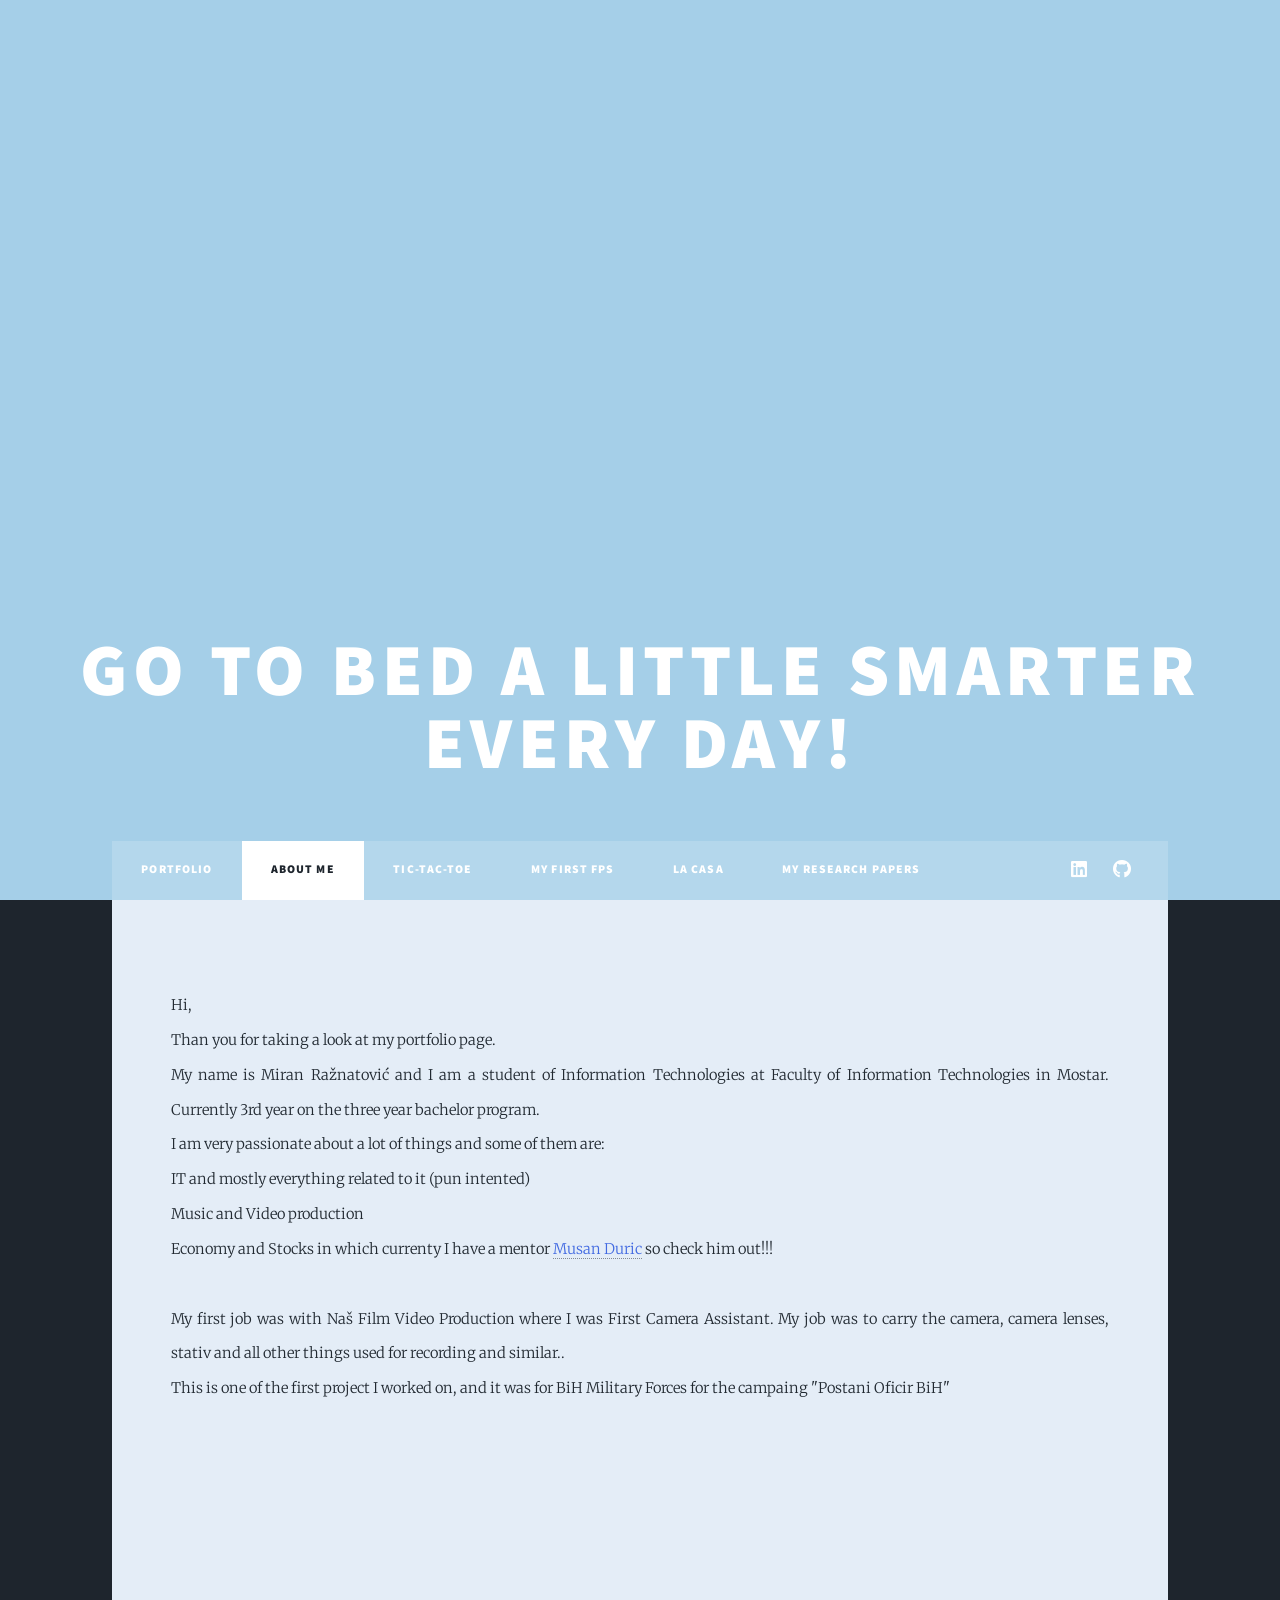
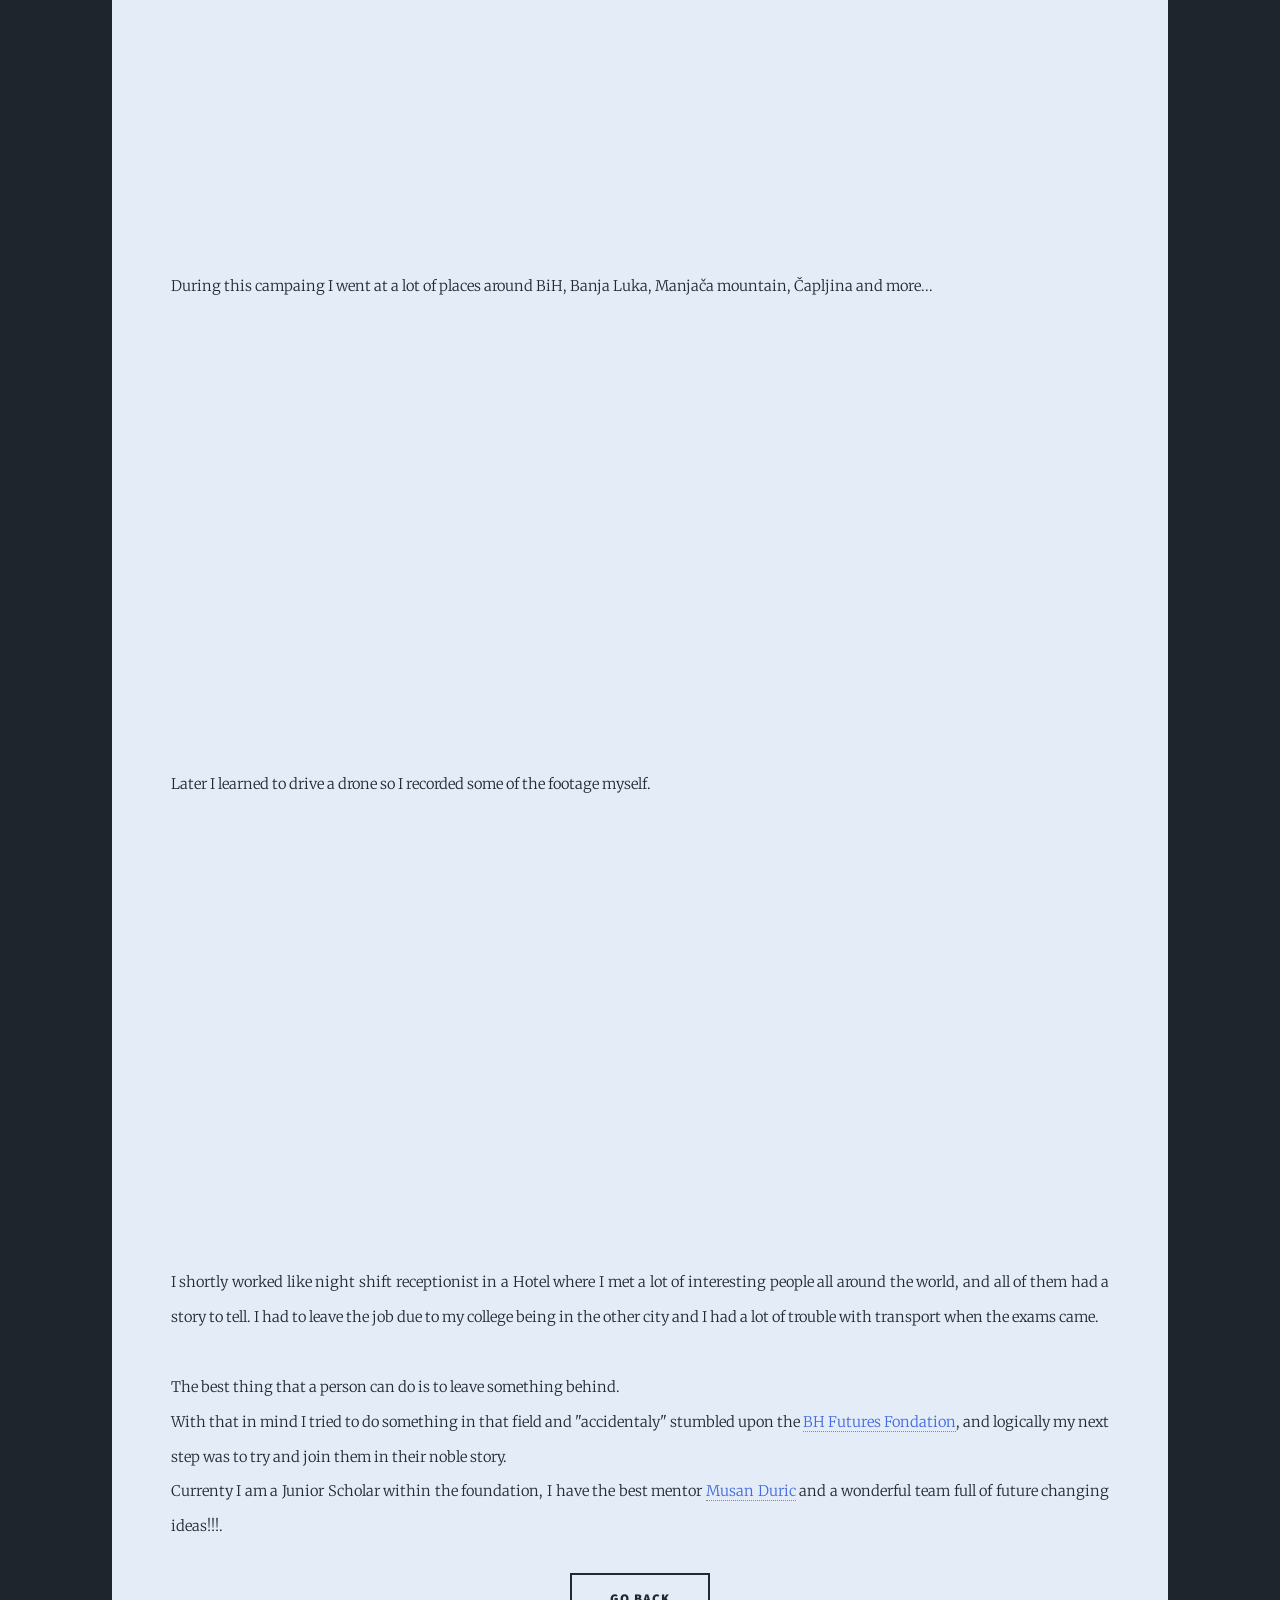
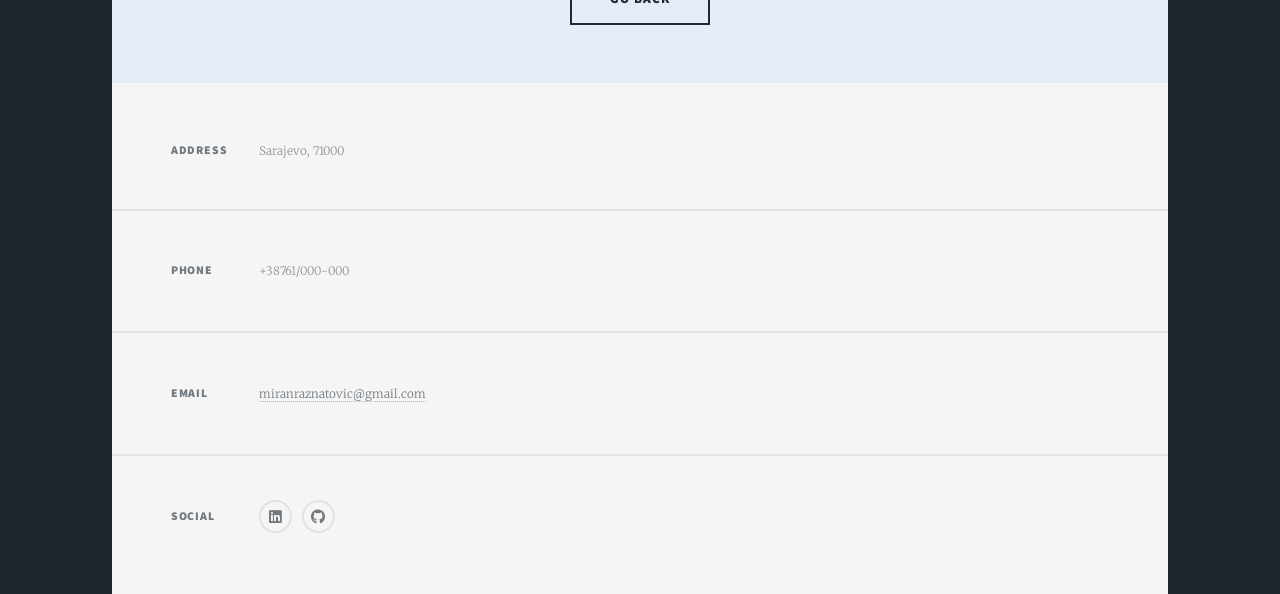
==== aboutme.html @ 17e89423 "commit new changes" ====
<!DOCTYPE HTML>
<!--
	MIRAN RAŽNATOVIĆ PORTFOLIO - CURRENT VERSION v1. MADE ON 26.12.2020
	This is an about me page
-->
<html>
	<head>
		<title>M.R.</title>
		<meta charset="utf-8" />
		<meta name="viewport" content="width=device-width, initial-scale=1, user-scalable=no" />
		<link rel="stylesheet" href="assets/css/main.css" />
		<noscript><link rel="stylesheet" href="assets/css/noscript.css" /></noscript>
	</head>

	<div id="load_screen">
		<div id="loading"> 
			<h2 id="header">Work hard at work worth doing</h2>
			<a class="image fit" ><img src="images/gif02.gif" alt="Loading" /></a>
		</div>
		</div>

	<body class="is-preload">


		<!-- Wrapper -->
			<div id="wrapper" class="fade-in">

				<!-- Intro -->
					<div id="intro">
						<h1>Go to bed a little smarter every day! </h1>
					</div>

				<!-- Header -->
					<header id="header">
						<a class="logo">Get to know me</a>
					</header>

				<!--Nav-->
					<nav id="nav">
						<ul class="links">
							<li><a href="index.html">Portfolio</a></li>
							<li class="active"><a href="aboutme.html">About me</a></li>
							<li><a href="tictactoe.html">Tic-Tac-Toe</a></li>
							<li><a href="firstfps.html">My First FPS</a></li>
							<li><a href="lacasa.html">La Casa</a></li>
							<li><a href="researchpapers.html">My Research Papers</a></li>
						</ul>
						<ul class="icons">
							<li><a href="https://www.linkedin.com/in/miran-raznatovic/" class="icon brands fa-linkedin"><span class="label">linkedin</span></a></li>
							<li><a href="https://github.com/MiranRaz" class="icon brands fa-github"><span class="label">GitHub</span></a></li>
						</ul>
					</nav>
				
				<!-- Main -->
					<div id="main">

						<!-- Featured Post -->
							<article class="post featured">
							
								<!--CV-->
							<div>
								<p>
									Hi,<br>
									Than you for taking a look at my portfolio page.<br>
									My name is Miran Ražnatović and I am a student of Information Technologies at Faculty of Information Technologies in Mostar.
									Currently 3rd year on the three year bachelor program.<br>
									I am very passionate about a lot of things and some of them are:<br>
									IT and mostly everything related to it (pun intented)<br>
									Music and Video production<br>
									Economy and Stocks in which currenty I have a mentor <a href="https://www.linkedin.com/public-profile/in/musanduric?challengeId=AQE7RiVknHA3NAAAAXamY0dpR1Ju7cZUU99dIyhDlnUJf93AJaEEFXFT80KoyzmRS-UrHoT8SqjVq-t0luQV3WDlSAn0x99r3A&submissionId=8e7f874b-60b4-5416-d92c-abfec51f7311" style="color:royalblue;">Musan Duric</a> so check him out!!!<br>
									<br>
									My first job was with Naš Film Video Production where I was First Camera Assistant. My job was to carry the camera, camera lenses, stativ and all other things used for
									recording and similar..<br>
									This is one of the first project I worked on, and it was for BiH Military Forces for the campaing "Postani Oficir BiH"<br>
									<iframe class="image fit" width="760" height="355" src="https://www.youtube.com/embed/lI7t6FHu7X8" frameborder="0" allow="accelerometer; autoplay; clipboard-write; encrypted-media; gyroscope; picture-in-picture" allowfullscreen></iframe>
									
									<br>
									During this campaing I went at a lot of places around BiH, Banja Luka, Manjača mountain, Čapljina and more...
									<iframe class="image fit" width="760" height="355" src="https://www.youtube.com/embed/GyvlZujVgVs" frameborder="0" allow="accelerometer; autoplay; clipboard-write; encrypted-media; gyroscope; picture-in-picture" allowfullscreen></iframe>
									
									<br>

									Later I learned to drive a drone so I recorded some of the footage myself.<br> 
									<iframe class="image fit" width="760" height="355" src="https://www.youtube.com/embed/SNjxLeEoCIY" frameborder="0" allow="accelerometer; autoplay; clipboard-write; encrypted-media; gyroscope; picture-in-picture" allowfullscreen>
									</iframe>
									<br>
									I shortly worked like night shift receptionist in a Hotel where I met a lot of interesting people all around the world, and all of them had a story to tell. I had to leave the job due to my college being in the other city and I had a lot of trouble with transport when the exams came.<br> 
									<br>
									The best thing that a person can do is to leave something behind.<br>
									With that in mind I tried to do something in that field and "accidentaly" stumbled upon the <a href="https://www.bhfuturesfoundation.org/" style="color:royalblue;">BH Futures Fondation</a>, and logically my next step was to try and join them in their noble story.<br>
									Currenty I am a Junior Scholar within the foundation, I have the best mentor <a href="https://www.linkedin.com/public-profile/in/musanduric?challengeId=AQE7RiVknHA3NAAAAXamY0dpR1Ju7cZUU99dIyhDlnUJf93AJaEEFXFT80KoyzmRS-UrHoT8SqjVq-t0luQV3WDlSAn0x99r3A&submissionId=8e7f874b-60b4-5416-d92c-abfec51f7311" style="color:royalblue;">Musan Duric</a>
									and a wonderful team full of future changing ideas!!!.


								</p>
							</div>

							<a href="index.html" class="button large" >Go back</a>
							</article> 
					</div>

				<!-- Footer -->
					<footer id="footer">
						<section class="split contact">
							<section class="alt">
								<h3>Address</h3>
								<p>Sarajevo, 71000</p>
							</section>
							<section>
								<h3>Phone</h3>
								<p>+38761/000-000</p>
							</section>
							<section>
								<h3>Email</h3>
								<p><a href="mailto:miranraznatovic@gmail.com">miranraznatovic@gmail.com</a></p>
							</section>
							<section>
								<h3>Social</h3>
								<ul class="icons alt">
									<li><a href="https://www.linkedin.com/in/miran-raznatovic/" class="icon brands fa-linkedin"><span class="label">linkedin</span></a></li>
							<li><a href="https://github.com/MiranRaz" class="icon brands fa-github"><span class="label">GitHub</span></a></li>
								</ul>
							</section>
						</section>
					</footer>
			</div>

		<!-- Scripts -->
			<script src="assets/js/jquery.min.js"></script>
			<script src="assets/js/jquery.scrollex.min.js"></script>
			<script src="assets/js/jquery.scrolly.min.js"></script>
			<script src="assets/js/browser.min.js"></script>
			<script src="assets/js/breakpoints.min.js"></script>
			<script src="assets/js/util.js"></script>
			<script src="assets/js/main.js"></script>
			<script src="assets/js/loader.js"></script>

	</body>
</html>
---- assets/css/main.css ----
@import url(fontawesome-all.min.css);
@import url("https://fonts.googleapis.com/css?family=Merriweather:300,700,300italic,700italic|Source+Sans+Pro:900");




html, body, div, span, applet, object,
iframe, h1, h2, h3, h4, h5, h6, p, blockquote,
pre, a, abbr, acronym, address, big, cite,
code, del, dfn, em, img, ins, kbd, q, s, samp,
small, strike, strong, sub, sup, tt, var, b,
u, i, center, dl, dt, dd, ol, ul, li, fieldset,
form, label, legend, table, caption, tbody,
tfoot, thead, tr, th, td, article, aside,
canvas, details, embed, figure, figcaption,
footer, header, hgroup, menu, nav, output, ruby,
section, summary, time, mark, audio, video {
	margin: 0;
	padding: 0;
	border: 0;
	font-size: 100%;
	font: inherit;
	vertical-align: baseline;}

article, aside, details, figcaption, figure,
footer, header, hgroup, menu, nav, section {
	display: block;}

body {
	line-height: 1;
}

ol, ul {
	list-style: none;
}

blockquote, q {
	quotes: none;
}

	blockquote:before, blockquote:after, q:before, q:after {
		content: '';
		content: none;
	}

table {
	border-collapse: collapse;
	border-spacing: 0;
}

body {
	-webkit-text-size-adjust: none;
}

mark {
	background-color: transparent;
	color: inherit;
}

input::-moz-focus-inner {
	border: 0;
	padding: 0;
}

input, select, textarea {
	-moz-appearance: none;
	-webkit-appearance: none;
	-ms-appearance: none;
	appearance: none;
}

/* Basic */

	@-ms-viewport {
		width: device-width;
	}

	body {
		-ms-overflow-style: scrollbar;
	}

	@media screen and (max-width: 480px) {

		html, body {
			min-width: 320px;
		}

	}

	html {
		box-sizing: border-box;
	}

	*, *:before, *:after {
		box-sizing: inherit;
	}

	body {
		background-color: #1e252d;
	}

		body.is-preload *, body.is-preload *:before, body.is-preload *:after {
			-moz-animation: none !important;
			-webkit-animation: none !important;
			-ms-animation: none !important;
			animation: none !important;
			-moz-transition: none !important;
			-webkit-transition: none !important;
			-ms-transition: none !important;
			transition: none !important;
		}


/* Type */

	html {
		font-size: 16pt;
	}

		@media screen and (max-width: 1680px) {

			html {
				font-size: 12pt;
			}

		}

		@media screen and (max-width: 1280px) {

			html {
				font-size: 11pt;
			}

		}

		@media screen and (max-width: 360px) {

			html {
				font-size: 10pt;
			}

		}

	body {
		color: #212931;
	}

	body, input, select, textarea {
		font-family: "Merriweather", Georgia, serif;
		font-weight: 300;
		font-size: 1rem;
		line-height: 2.375;
	}

	a {
		-moz-transition: color 0.2s ease-in-out, background-color 0.2s ease-in-out, border-color 0.2s ease-in-out, box-shadow 0.2s ease-in-out;
		-webkit-transition: color 0.2s ease-in-out, background-color 0.2s ease-in-out, border-color 0.2s ease-in-out, box-shadow 0.2s ease-in-out;
		-ms-transition: color 0.2s ease-in-out, background-color 0.2s ease-in-out, border-color 0.2s ease-in-out, box-shadow 0.2s ease-in-out;
		transition: color 0.2s ease-in-out, background-color 0.2s ease-in-out, border-color 0.2s ease-in-out, box-shadow 0.2s ease-in-out;
		border-bottom: dotted 1px;
		text-decoration: none;
	}

		a:hover {
			border-bottom-color: transparent;
		}

	strong, b {
		font-weight: 600;
	}

	em, i {
		font-style: italic;
	}

	p {
		text-align: justify;
		margin: 0 0 2rem 0;
	}

	h1, h2, h3, h4, h5, h6 {
		font-family: "Source Sans Pro", Helvetica, sans-serif;
		font-weight: 900;
		line-height: 1.5;
		letter-spacing: 0.075em;
		text-transform: uppercase;
		margin: 0 0 1rem 0;
	}

		h1 a, h2 a, h3 a, h4 a, h5 a, h6 a {
			border-bottom: 0;
			color: inherit;
			text-decoration: none;
		}

	h1 {
		font-size: 4rem;
		line-height: 1.1;
		margin: 0 0 2rem 0;
	}

	h2 {
		font-size: 1.75rem;
		line-height: 1.3;
		margin: 0 0 1.5rem 0;
	}

	h3 {
		font-size: 1.25rem;
		margin: 0 0 1.5rem 0;
	}

	h4 {
		font-size: 1rem;
	}

	h5 {
		font-size: 0.9rem;
	}

	h6 {
		font-size: 0.8rem;
	}

	sub {
		font-size: 0.8rem;
		position: relative;
		top: 0.5rem;
	}

	sup {
		font-size: 0.8rem;
		position: relative;
		top: -0.5rem;
	}

	blockquote {
		border-left: solid 4px;
		font-style: italic;
		margin: 0 0 2rem 0;
		padding: 0.5rem 0 0.5rem 2rem;
	}

	code {
		border: solid 2px;
		font-family: "Courier New", monospace;
		font-size: 0.9rem;
		margin: 0 0.25rem;
		padding: 0.25rem 0.65rem;
	}

	pre {
		-webkit-overflow-scrolling: touch;
		font-family: "Courier New", monospace;
		font-size: 0.9rem;
		margin: 0 0 2rem 0;
	}

		pre code {
			display: block;
			line-height: 1.75;
			padding: 1rem 1.5rem;
			overflow-x: auto;
		}

	hr {
		border: 0;
		border-bottom: solid 2px;
		margin: 3rem 0;
	}

		hr.major {
			margin: 5rem 0;
		}

	.align-left {
		text-align: left;
	}

	.align-center {
		text-align: center;
	}

	.align-right {
		text-align: right;
	}

	input, select, textarea {
		color: #212931;
	}

	a {
		color: #212931;
		border-bottom-color: rgba(33, 41, 49, 0.5);
	}

		a:hover {
			border-bottom-color: transparent;
			color: #f0b17d !important;
		}

	strong, b {
		color: #212931;
	}

	h1, h2, h3, h4, h5, h6 {
		color: #212931;
	}

	blockquote {
		border-left-color: #eeeeee;
	}

	code {
		background: rgba(220, 220, 220, 0.25);
		border-color: #eeeeee;
	}

	hr {
		border-bottom-color: #eeeeee;
	}

/* Row */

	.row {
		display: flex;
		flex-wrap: wrap;
		box-sizing: border-box;
		align-items: stretch;
	}

		.row > * {
			box-sizing: border-box;
		}

		.row.gtr-uniform > * > :last-child {
			margin-bottom: 0;
		}

		.row.aln-left {
			justify-content: flex-start;
		}

		.row.aln-center {
			justify-content: center;
		}

		.row.aln-right {
			justify-content: flex-end;
		}

		.row.aln-top {
			align-items: flex-start;
		}

		.row.aln-middle {
			align-items: center;
		}

		.row.aln-bottom {
			align-items: flex-end;
		}

		.row > .imp {
			order: -1;
		}

		.row > .col-1 {
			width: 8.33333%;
		}

		.row > .off-1 {
			margin-left: 8.33333%;
		}

		.row > .col-2 {
			width: 16.66667%;
		}

		.row > .off-2 {
			margin-left: 16.66667%;
		}

		.row > .col-3 {
			width: 25%;
		}

		.row > .off-3 {
			margin-left: 25%;
		}

		.row > .col-4 {
			width: 33.33333%;
		}

		.row > .off-4 {
			margin-left: 33.33333%;
		}

		.row > .col-5 {
			width: 41.66667%;
		}

		.row > .off-5 {
			margin-left: 41.66667%;
		}

		.row > .col-6 {
			width: 50%;
		}

		.row > .off-6 {
			margin-left: 50%;
		}

		.row > .col-7 {
			width: 58.33333%;
		}

		.row > .off-7 {
			margin-left: 58.33333%;
		}

		.row > .col-8 {
			width: 66.66667%;
		}

		.row > .off-8 {
			margin-left: 66.66667%;
		}

		.row > .col-9 {
			width: 75%;
		}

		.row > .off-9 {
			margin-left: 75%;
		}

		.row > .col-10 {
			width: 83.33333%;
		}

		.row > .off-10 {
			margin-left: 83.33333%;
		}

		.row > .col-11 {
			width: 91.66667%;
		}

		.row > .off-11 {
			margin-left: 91.66667%;
		}

		.row > .col-12 {
			width: 100%;
		}

		.row > .off-12 {
			margin-left: 100%;
		}

		.row.gtr-0 {
			margin-top: 0;
			margin-left: 0rem;
		}

			.row.gtr-0 > * {
				padding: 0 0 0 0rem;
			}

			.row.gtr-0.gtr-uniform {
				margin-top: 0rem;
			}

				.row.gtr-0.gtr-uniform > * {
					padding-top: 0rem;
				}

		.row.gtr-25 {
			margin-top: 0;
			margin-left: -0.375rem;
		}

			.row.gtr-25 > * {
				padding: 0 0 0 0.375rem;
			}

			.row.gtr-25.gtr-uniform {
				margin-top: -0.375rem;
			}

				.row.gtr-25.gtr-uniform > * {
					padding-top: 0.375rem;
				}

		.row.gtr-50 {
			margin-top: 0;
			margin-left: -0.75rem;
		}

			.row.gtr-50 > * {
				padding: 0 0 0 0.75rem;
			}

			.row.gtr-50.gtr-uniform {
				margin-top: -0.75rem;
			}

				.row.gtr-50.gtr-uniform > * {
					padding-top: 0.75rem;
				}

		.row {
			margin-top: 0;
			margin-left: -1.5rem;
		}

			.row > * {
				padding: 0 0 0 1.5rem;
			}

			.row.gtr-uniform {
				margin-top: -1.5rem;
			}

				.row.gtr-uniform > * {
					padding-top: 1.5rem;
				}

		.row.gtr-150 {
			margin-top: 0;
			margin-left: -2.25rem;
		}

			.row.gtr-150 > * {
				padding: 0 0 0 2.25rem;
			}

			.row.gtr-150.gtr-uniform {
				margin-top: -2.25rem;
			}

				.row.gtr-150.gtr-uniform > * {
					padding-top: 2.25rem;
				}

		.row.gtr-200 {
			margin-top: 0;
			margin-left: -3rem;
		}

			.row.gtr-200 > * {
				padding: 0 0 0 3rem;
			}

			.row.gtr-200.gtr-uniform {
				margin-top: -3rem;
			}

				.row.gtr-200.gtr-uniform > * {
					padding-top: 3rem;
				}

		@media screen and (max-width: 1680px) {

			.row {
				display: flex;
				flex-wrap: wrap;
				box-sizing: border-box;
				align-items: stretch;
			}

				.row > * {
					box-sizing: border-box;
				}

				.row.gtr-uniform > * > :last-child {
					margin-bottom: 0;
				}

				.row.aln-left {
					justify-content: flex-start;
				}

				.row.aln-center {
					justify-content: center;
				}

				.row.aln-right {
					justify-content: flex-end;
				}

				.row.aln-top {
					align-items: flex-start;
				}

				.row.aln-middle {
					align-items: center;
				}

				.row.aln-bottom {
					align-items: flex-end;
				}

				.row > .imp-xlarge {
					order: -1;
				}

				.row > .col-1-xlarge {
					width: 8.33333%;
				}

				.row > .off-1-xlarge {
					margin-left: 8.33333%;
				}

				.row > .col-2-xlarge {
					width: 16.66667%;
				}

				.row > .off-2-xlarge {
					margin-left: 16.66667%;
				}

				.row > .col-3-xlarge {
					width: 25%;
				}

				.row > .off-3-xlarge {
					margin-left: 25%;
				}

				.row > .col-4-xlarge {
					width: 33.33333%;
				}

				.row > .off-4-xlarge {
					margin-left: 33.33333%;
				}

				.row > .col-5-xlarge {
					width: 41.66667%;
				}

				.row > .off-5-xlarge {
					margin-left: 41.66667%;
				}

				.row > .col-6-xlarge {
					width: 50%;
				}

				.row > .off-6-xlarge {
					margin-left: 50%;
				}

				.row > .col-7-xlarge {
					width: 58.33333%;
				}

				.row > .off-7-xlarge {
					margin-left: 58.33333%;
				}

				.row > .col-8-xlarge {
					width: 66.66667%;
				}

				.row > .off-8-xlarge {
					margin-left: 66.66667%;
				}

				.row > .col-9-xlarge {
					width: 75%;
				}

				.row > .off-9-xlarge {
					margin-left: 75%;
				}

				.row > .col-10-xlarge {
					width: 83.33333%;
				}

				.row > .off-10-xlarge {
					margin-left: 83.33333%;
				}

				.row > .col-11-xlarge {
					width: 91.66667%;
				}

				.row > .off-11-xlarge {
					margin-left: 91.66667%;
				}

				.row > .col-12-xlarge {
					width: 100%;
				}

				.row > .off-12-xlarge {
					margin-left: 100%;
				}

				.row.gtr-0 {
					margin-top: 0;
					margin-left: 0rem;
				}

					.row.gtr-0 > * {
						padding: 0 0 0 0rem;
					}

					.row.gtr-0.gtr-uniform {
						margin-top: 0rem;
					}

						.row.gtr-0.gtr-uniform > * {
							padding-top: 0rem;
						}

				.row.gtr-25 {
					margin-top: 0;
					margin-left: -0.375rem;
				}

					.row.gtr-25 > * {
						padding: 0 0 0 0.375rem;
					}

					.row.gtr-25.gtr-uniform {
						margin-top: -0.375rem;
					}

						.row.gtr-25.gtr-uniform > * {
							padding-top: 0.375rem;
						}

				.row.gtr-50 {
					margin-top: 0;
					margin-left: -0.75rem;
				}

					.row.gtr-50 > * {
						padding: 0 0 0 0.75rem;
					}

					.row.gtr-50.gtr-uniform {
						margin-top: -0.75rem;
					}

						.row.gtr-50.gtr-uniform > * {
							padding-top: 0.75rem;
						}

				.row {
					margin-top: 0;
					margin-left: -1.5rem;
				}

					.row > * {
						padding: 0 0 0 1.5rem;
					}

					.row.gtr-uniform {
						margin-top: -1.5rem;
					}

						.row.gtr-uniform > * {
							padding-top: 1.5rem;
						}

				.row.gtr-150 {
					margin-top: 0;
					margin-left: -2.25rem;
				}

					.row.gtr-150 > * {
						padding: 0 0 0 2.25rem;
					}

					.row.gtr-150.gtr-uniform {
						margin-top: -2.25rem;
					}

						.row.gtr-150.gtr-uniform > * {
							padding-top: 2.25rem;
						}

				.row.gtr-200 {
					margin-top: 0;
					margin-left: -3rem;
				}

					.row.gtr-200 > * {
						padding: 0 0 0 3rem;
					}

					.row.gtr-200.gtr-uniform {
						margin-top: -3rem;
					}

						.row.gtr-200.gtr-uniform > * {
							padding-top: 3rem;
						}

		}

		@media screen and (max-width: 1280px) {

			.row {
				display: flex;
				flex-wrap: wrap;
				box-sizing: border-box;
				align-items: stretch;
			}

				.row > * {
					box-sizing: border-box;
				}

				.row.gtr-uniform > * > :last-child {
					margin-bottom: 0;
				}

				.row.aln-left {
					justify-content: flex-start;
				}

				.row.aln-center {
					justify-content: center;
				}

				.row.aln-right {
					justify-content: flex-end;
				}

				.row.aln-top {
					align-items: flex-start;
				}

				.row.aln-middle {
					align-items: center;
				}

				.row.aln-bottom {
					align-items: flex-end;
				}

				.row > .imp-large {
					order: -1;
				}

				.row > .col-1-large {
					width: 8.33333%;
				}

				.row > .off-1-large {
					margin-left: 8.33333%;
				}

				.row > .col-2-large {
					width: 16.66667%;
				}

				.row > .off-2-large {
					margin-left: 16.66667%;
				}

				.row > .col-3-large {
					width: 25%;
				}

				.row > .off-3-large {
					margin-left: 25%;
				}

				.row > .col-4-large {
					width: 33.33333%;
				}

				.row > .off-4-large {
					margin-left: 33.33333%;
				}

				.row > .col-5-large {
					width: 41.66667%;
				}

				.row > .off-5-large {
					margin-left: 41.66667%;
				}

				.row > .col-6-large {
					width: 50%;
				}

				.row > .off-6-large {
					margin-left: 50%;
				}

				.row > .col-7-large {
					width: 58.33333%;
				}

				.row > .off-7-large {
					margin-left: 58.33333%;
				}

				.row > .col-8-large {
					width: 66.66667%;
				}

				.row > .off-8-large {
					margin-left: 66.66667%;
				}

				.row > .col-9-large {
					width: 75%;
				}

				.row > .off-9-large {
					margin-left: 75%;
				}

				.row > .col-10-large {
					width: 83.33333%;
				}

				.row > .off-10-large {
					margin-left: 83.33333%;
				}

				.row > .col-11-large {
					width: 91.66667%;
				}

				.row > .off-11-large {
					margin-left: 91.66667%;
				}

				.row > .col-12-large {
					width: 100%;
				}

				.row > .off-12-large {
					margin-left: 100%;
				}

				.row.gtr-0 {
					margin-top: 0;
					margin-left: 0rem;
				}

					.row.gtr-0 > * {
						padding: 0 0 0 0rem;
					}

					.row.gtr-0.gtr-uniform {
						margin-top: 0rem;
					}

						.row.gtr-0.gtr-uniform > * {
							padding-top: 0rem;
						}

				.row.gtr-25 {
					margin-top: 0;
					margin-left: -0.375rem;
				}

					.row.gtr-25 > * {
						padding: 0 0 0 0.375rem;
					}

					.row.gtr-25.gtr-uniform {
						margin-top: -0.375rem;
					}

						.row.gtr-25.gtr-uniform > * {
							padding-top: 0.375rem;
						}

				.row.gtr-50 {
					margin-top: 0;
					margin-left: -0.75rem;
				}

					.row.gtr-50 > * {
						padding: 0 0 0 0.75rem;
					}

					.row.gtr-50.gtr-uniform {
						margin-top: -0.75rem;
					}

						.row.gtr-50.gtr-uniform > * {
							padding-top: 0.75rem;
						}

				.row {
					margin-top: 0;
					margin-left: -1.5rem;
				}

					.row > * {
						padding: 0 0 0 1.5rem;
					}

					.row.gtr-uniform {
						margin-top: -1.5rem;
					}

						.row.gtr-uniform > * {
							padding-top: 1.5rem;
						}

				.row.gtr-150 {
					margin-top: 0;
					margin-left: -2.25rem;
				}

					.row.gtr-150 > * {
						padding: 0 0 0 2.25rem;
					}

					.row.gtr-150.gtr-uniform {
						margin-top: -2.25rem;
					}

						.row.gtr-150.gtr-uniform > * {
							padding-top: 2.25rem;
						}

				.row.gtr-200 {
					margin-top: 0;
					margin-left: -3rem;
				}

					.row.gtr-200 > * {
						padding: 0 0 0 3rem;
					}

					.row.gtr-200.gtr-uniform {
						margin-top: -3rem;
					}

						.row.gtr-200.gtr-uniform > * {
							padding-top: 3rem;
						}

		}

		@media screen and (max-width: 980px) {

			.row {
				display: flex;
				flex-wrap: wrap;
				box-sizing: border-box;
				align-items: stretch;
			}

				.row > * {
					box-sizing: border-box;
				}

				.row.gtr-uniform > * > :last-child {
					margin-bottom: 0;
				}

				.row.aln-left {
					justify-content: flex-start;
				}

				.row.aln-center {
					justify-content: center;
				}

				.row.aln-right {
					justify-content: flex-end;
				}

				.row.aln-top {
					align-items: flex-start;
				}

				.row.aln-middle {
					align-items: center;
				}

				.row.aln-bottom {
					align-items: flex-end;
				}

				.row > .imp-medium {
					order: -1;
				}

				.row > .col-1-medium {
					width: 8.33333%;
				}

				.row > .off-1-medium {
					margin-left: 8.33333%;
				}

				.row > .col-2-medium {
					width: 16.66667%;
				}

				.row > .off-2-medium {
					margin-left: 16.66667%;
				}

				.row > .col-3-medium {
					width: 25%;
				}

				.row > .off-3-medium {
					margin-left: 25%;
				}

				.row > .col-4-medium {
					width: 33.33333%;
				}

				.row > .off-4-medium {
					margin-left: 33.33333%;
				}

				.row > .col-5-medium {
					width: 41.66667%;
				}

				.row > .off-5-medium {
					margin-left: 41.66667%;
				}

				.row > .col-6-medium {
					width: 50%;
				}

				.row > .off-6-medium {
					margin-left: 50%;
				}

				.row > .col-7-medium {
					width: 58.33333%;
				}

				.row > .off-7-medium {
					margin-left: 58.33333%;
				}

				.row > .col-8-medium {
					width: 66.66667%;
				}

				.row > .off-8-medium {
					margin-left: 66.66667%;
				}

				.row > .col-9-medium {
					width: 75%;
				}

				.row > .off-9-medium {
					margin-left: 75%;
				}

				.row > .col-10-medium {
					width: 83.33333%;
				}

				.row > .off-10-medium {
					margin-left: 83.33333%;
				}

				.row > .col-11-medium {
					width: 91.66667%;
				}

				.row > .off-11-medium {
					margin-left: 91.66667%;
				}

				.row > .col-12-medium {
					width: 100%;
				}

				.row > .off-12-medium {
					margin-left: 100%;
				}

				.row.gtr-0 {
					margin-top: 0;
					margin-left: 0rem;
				}

					.row.gtr-0 > * {
						padding: 0 0 0 0rem;
					}

					.row.gtr-0.gtr-uniform {
						margin-top: 0rem;
					}

						.row.gtr-0.gtr-uniform > * {
							padding-top: 0rem;
						}

				.row.gtr-25 {
					margin-top: 0;
					margin-left: -0.375rem;
				}

					.row.gtr-25 > * {
						padding: 0 0 0 0.375rem;
					}

					.row.gtr-25.gtr-uniform {
						margin-top: -0.375rem;
					}

						.row.gtr-25.gtr-uniform > * {
							padding-top: 0.375rem;
						}

				.row.gtr-50 {
					margin-top: 0;
					margin-left: -0.75rem;
				}

					.row.gtr-50 > * {
						padding: 0 0 0 0.75rem;
					}

					.row.gtr-50.gtr-uniform {
						margin-top: -0.75rem;
					}

						.row.gtr-50.gtr-uniform > * {
							padding-top: 0.75rem;
						}

				.row {
					margin-top: 0;
					margin-left: -1.5rem;
				}

					.row > * {
						padding: 0 0 0 1.5rem;
					}

					.row.gtr-uniform {
						margin-top: -1.5rem;
					}

						.row.gtr-uniform > * {
							padding-top: 1.5rem;
						}

				.row.gtr-150 {
					margin-top: 0;
					margin-left: -2.25rem;
				}

					.row.gtr-150 > * {
						padding: 0 0 0 2.25rem;
					}

					.row.gtr-150.gtr-uniform {
						margin-top: -2.25rem;
					}

						.row.gtr-150.gtr-uniform > * {
							padding-top: 2.25rem;
						}

				.row.gtr-200 {
					margin-top: 0;
					margin-left: -3rem;
				}

					.row.gtr-200 > * {
						padding: 0 0 0 3rem;
					}

					.row.gtr-200.gtr-uniform {
						margin-top: -3rem;
					}

						.row.gtr-200.gtr-uniform > * {
							padding-top: 3rem;
						}

		}

		@media screen and (max-width: 736px) {

			.row {
				display: flex;
				flex-wrap: wrap;
				box-sizing: border-box;
				align-items: stretch;
			}

				.row > * {
					box-sizing: border-box;
				}

				.row.gtr-uniform > * > :last-child {
					margin-bottom: 0;
				}

				.row.aln-left {
					justify-content: flex-start;
				}

				.row.aln-center {
					justify-content: center;
				}

				.row.aln-right {
					justify-content: flex-end;
				}

				.row.aln-top {
					align-items: flex-start;
				}

				.row.aln-middle {
					align-items: center;
				}

				.row.aln-bottom {
					align-items: flex-end;
				}

				.row > .imp-small {
					order: -1;
				}

				.row > .col-1-small {
					width: 8.33333%;
				}

				.row > .off-1-small {
					margin-left: 8.33333%;
				}

				.row > .col-2-small {
					width: 16.66667%;
				}

				.row > .off-2-small {
					margin-left: 16.66667%;
				}

				.row > .col-3-small {
					width: 25%;
				}

				.row > .off-3-small {
					margin-left: 25%;
				}

				.row > .col-4-small {
					width: 33.33333%;
				}

				.row > .off-4-small {
					margin-left: 33.33333%;
				}

				.row > .col-5-small {
					width: 41.66667%;
				}

				.row > .off-5-small {
					margin-left: 41.66667%;
				}

				.row > .col-6-small {
					width: 50%;
				}

				.row > .off-6-small {
					margin-left: 50%;
				}

				.row > .col-7-small {
					width: 58.33333%;
				}

				.row > .off-7-small {
					margin-left: 58.33333%;
				}

				.row > .col-8-small {
					width: 66.66667%;
				}

				.row > .off-8-small {
					margin-left: 66.66667%;
				}

				.row > .col-9-small {
					width: 75%;
				}

				.row > .off-9-small {
					margin-left: 75%;
				}

				.row > .col-10-small {
					width: 83.33333%;
				}

				.row > .off-10-small {
					margin-left: 83.33333%;
				}

				.row > .col-11-small {
					width: 91.66667%;
				}

				.row > .off-11-small {
					margin-left: 91.66667%;
				}

				.row > .col-12-small {
					width: 100%;
				}

				.row > .off-12-small {
					margin-left: 100%;
				}

				.row.gtr-0 {
					margin-top: 0;
					margin-left: 0rem;
				}

					.row.gtr-0 > * {
						padding: 0 0 0 0rem;
					}

					.row.gtr-0.gtr-uniform {
						margin-top: 0rem;
					}

						.row.gtr-0.gtr-uniform > * {
							padding-top: 0rem;
						}

				.row.gtr-25 {
					margin-top: 0;
					margin-left: -0.375rem;
				}

					.row.gtr-25 > * {
						padding: 0 0 0 0.375rem;
					}

					.row.gtr-25.gtr-uniform {
						margin-top: -0.375rem;
					}

						.row.gtr-25.gtr-uniform > * {
							padding-top: 0.375rem;
						}

				.row.gtr-50 {
					margin-top: 0;
					margin-left: -0.75rem;
				}

					.row.gtr-50 > * {
						padding: 0 0 0 0.75rem;
					}

					.row.gtr-50.gtr-uniform {
						margin-top: -0.75rem;
					}

						.row.gtr-50.gtr-uniform > * {
							padding-top: 0.75rem;
						}

				.row {
					margin-top: 0;
					margin-left: -1.5rem;
				}

					.row > * {
						padding: 0 0 0 1.5rem;
					}

					.row.gtr-uniform {
						margin-top: -1.5rem;
					}

						.row.gtr-uniform > * {
							padding-top: 1.5rem;
						}

				.row.gtr-150 {
					margin-top: 0;
					margin-left: -2.25rem;
				}

					.row.gtr-150 > * {
						padding: 0 0 0 2.25rem;
					}

					.row.gtr-150.gtr-uniform {
						margin-top: -2.25rem;
					}

						.row.gtr-150.gtr-uniform > * {
							padding-top: 2.25rem;
						}

				.row.gtr-200 {
					margin-top: 0;
					margin-left: -3rem;
				}

					.row.gtr-200 > * {
						padding: 0 0 0 3rem;
					}

					.row.gtr-200.gtr-uniform {
						margin-top: -3rem;
					}

						.row.gtr-200.gtr-uniform > * {
							padding-top: 3rem;
						}

		}

		@media screen and (max-width: 480px) {

			.row {
				display: flex;
				flex-wrap: wrap;
				box-sizing: border-box;
				align-items: stretch;
			}

				.row > * {
					box-sizing: border-box;
				}

				.row.gtr-uniform > * > :last-child {
					margin-bottom: 0;
				}

				.row.aln-left {
					justify-content: flex-start;
				}

				.row.aln-center {
					justify-content: center;
				}

				.row.aln-right {
					justify-content: flex-end;
				}

				.row.aln-top {
					align-items: flex-start;
				}

				.row.aln-middle {
					align-items: center;
				}

				.row.aln-bottom {
					align-items: flex-end;
				}

				.row > .imp-xsmall {
					order: -1;
				}

				.row > .col-1-xsmall {
					width: 8.33333%;
				}

				.row > .off-1-xsmall {
					margin-left: 8.33333%;
				}

				.row > .col-2-xsmall {
					width: 16.66667%;
				}

				.row > .off-2-xsmall {
					margin-left: 16.66667%;
				}

				.row > .col-3-xsmall {
					width: 25%;
				}

				.row > .off-3-xsmall {
					margin-left: 25%;
				}

				.row > .col-4-xsmall {
					width: 33.33333%;
				}

				.row > .off-4-xsmall {
					margin-left: 33.33333%;
				}

				.row > .col-5-xsmall {
					width: 41.66667%;
				}

				.row > .off-5-xsmall {
					margin-left: 41.66667%;
				}

				.row > .col-6-xsmall {
					width: 50%;
				}

				.row > .off-6-xsmall {
					margin-left: 50%;
				}

				.row > .col-7-xsmall {
					width: 58.33333%;
				}

				.row > .off-7-xsmall {
					margin-left: 58.33333%;
				}

				.row > .col-8-xsmall {
					width: 66.66667%;
				}

				.row > .off-8-xsmall {
					margin-left: 66.66667%;
				}

				.row > .col-9-xsmall {
					width: 75%;
				}

				.row > .off-9-xsmall {
					margin-left: 75%;
				}

				.row > .col-10-xsmall {
					width: 83.33333%;
				}

				.row > .off-10-xsmall {
					margin-left: 83.33333%;
				}

				.row > .col-11-xsmall {
					width: 91.66667%;
				}

				.row > .off-11-xsmall {
					margin-left: 91.66667%;
				}

				.row > .col-12-xsmall {
					width: 100%;
				}

				.row > .off-12-xsmall {
					margin-left: 100%;
				}

				.row.gtr-0 {
					margin-top: 0;
					margin-left: 0rem;
				}

					.row.gtr-0 > * {
						padding: 0 0 0 0rem;
					}

					.row.gtr-0.gtr-uniform {
						margin-top: 0rem;
					}

						.row.gtr-0.gtr-uniform > * {
							padding-top: 0rem;
						}

				.row.gtr-25 {
					margin-top: 0;
					margin-left: -0.375rem;
				}

					.row.gtr-25 > * {
						padding: 0 0 0 0.375rem;
					}

					.row.gtr-25.gtr-uniform {
						margin-top: -0.375rem;
					}

						.row.gtr-25.gtr-uniform > * {
							padding-top: 0.375rem;
						}

				.row.gtr-50 {
					margin-top: 0;
					margin-left: -0.75rem;
				}

					.row.gtr-50 > * {
						padding: 0 0 0 0.75rem;
					}

					.row.gtr-50.gtr-uniform {
						margin-top: -0.75rem;
					}

						.row.gtr-50.gtr-uniform > * {
							padding-top: 0.75rem;
						}

				.row {
					margin-top: 0;
					margin-left: -1.5rem;
				}

					.row > * {
						padding: 0 0 0 1.5rem;
					}

					.row.gtr-uniform {
						margin-top: -1.5rem;
					}

						.row.gtr-uniform > * {
							padding-top: 1.5rem;
						}

				.row.gtr-150 {
					margin-top: 0;
					margin-left: -2.25rem;
				}

					.row.gtr-150 > * {
						padding: 0 0 0 2.25rem;
					}

					.row.gtr-150.gtr-uniform {
						margin-top: -2.25rem;
					}

						.row.gtr-150.gtr-uniform > * {
							padding-top: 2.25rem;
						}

				.row.gtr-200 {
					margin-top: 0;
					margin-left: -3rem;
				}

					.row.gtr-200 > * {
						padding: 0 0 0 3rem;
					}

					.row.gtr-200.gtr-uniform {
						margin-top: -3rem;
					}

						.row.gtr-200.gtr-uniform > * {
							padding-top: 3rem;
						}

		}

		@media screen and (max-width: 360px) {

			.row {
				display: flex;
				flex-wrap: wrap;
				box-sizing: border-box;
				align-items: stretch;
			}

				.row > * {
					box-sizing: border-box;
				}

				.row.gtr-uniform > * > :last-child {
					margin-bottom: 0;
				}

				.row.aln-left {
					justify-content: flex-start;
				}

				.row.aln-center {
					justify-content: center;
				}

				.row.aln-right {
					justify-content: flex-end;
				}

				.row.aln-top {
					align-items: flex-start;
				}

				.row.aln-middle {
					align-items: center;
				}

				.row.aln-bottom {
					align-items: flex-end;
				}

				.row > .imp-xxsmall {
					order: -1;
				}

				.row > .col-1-xxsmall {
					width: 8.33333%;
				}

				.row > .off-1-xxsmall {
					margin-left: 8.33333%;
				}

				.row > .col-2-xxsmall {
					width: 16.66667%;
				}

				.row > .off-2-xxsmall {
					margin-left: 16.66667%;
				}

				.row > .col-3-xxsmall {
					width: 25%;
				}

				.row > .off-3-xxsmall {
					margin-left: 25%;
				}

				.row > .col-4-xxsmall {
					width: 33.33333%;
				}

				.row > .off-4-xxsmall {
					margin-left: 33.33333%;
				}

				.row > .col-5-xxsmall {
					width: 41.66667%;
				}

				.row > .off-5-xxsmall {
					margin-left: 41.66667%;
				}

				.row > .col-6-xxsmall {
					width: 50%;
				}

				.row > .off-6-xxsmall {
					margin-left: 50%;
				}

				.row > .col-7-xxsmall {
					width: 58.33333%;
				}

				.row > .off-7-xxsmall {
					margin-left: 58.33333%;
				}

				.row > .col-8-xxsmall {
					width: 66.66667%;
				}

				.row > .off-8-xxsmall {
					margin-left: 66.66667%;
				}

				.row > .col-9-xxsmall {
					width: 75%;
				}

				.row > .off-9-xxsmall {
					margin-left: 75%;
				}

				.row > .col-10-xxsmall {
					width: 83.33333%;
				}

				.row > .off-10-xxsmall {
					margin-left: 83.33333%;
				}

				.row > .col-11-xxsmall {
					width: 91.66667%;
				}

				.row > .off-11-xxsmall {
					margin-left: 91.66667%;
				}

				.row > .col-12-xxsmall {
					width: 100%;
				}

				.row > .off-12-xxsmall {
					margin-left: 100%;
				}

				.row.gtr-0 {
					margin-top: 0;
					margin-left: 0rem;
				}

					.row.gtr-0 > * {
						padding: 0 0 0 0rem;
					}

					.row.gtr-0.gtr-uniform {
						margin-top: 0rem;
					}

						.row.gtr-0.gtr-uniform > * {
							padding-top: 0rem;
						}

				.row.gtr-25 {
					margin-top: 0;
					margin-left: -0.375rem;
				}

					.row.gtr-25 > * {
						padding: 0 0 0 0.375rem;
					}

					.row.gtr-25.gtr-uniform {
						margin-top: -0.375rem;
					}

						.row.gtr-25.gtr-uniform > * {
							padding-top: 0.375rem;
						}

				.row.gtr-50 {
					margin-top: 0;
					margin-left: -0.75rem;
				}

					.row.gtr-50 > * {
						padding: 0 0 0 0.75rem;
					}

					.row.gtr-50.gtr-uniform {
						margin-top: -0.75rem;
					}

						.row.gtr-50.gtr-uniform > * {
							padding-top: 0.75rem;
						}

				.row {
					margin-top: 0;
					margin-left: -1.5rem;
				}

					.row > * {
						padding: 0 0 0 1.5rem;
					}

					.row.gtr-uniform {
						margin-top: -1.5rem;
					}

						.row.gtr-uniform > * {
							padding-top: 1.5rem;
						}

				.row.gtr-150 {
					margin-top: 0;
					margin-left: -2.25rem;
				}

					.row.gtr-150 > * {
						padding: 0 0 0 2.25rem;
					}

					.row.gtr-150.gtr-uniform {
						margin-top: -2.25rem;
					}

						.row.gtr-150.gtr-uniform > * {
							padding-top: 2.25rem;
						}

				.row.gtr-200 {
					margin-top: 0;
					margin-left: -3rem;
				}

					.row.gtr-200 > * {
						padding: 0 0 0 3rem;
					}

					.row.gtr-200.gtr-uniform {
						margin-top: -3rem;
					}

						.row.gtr-200.gtr-uniform > * {
							padding-top: 3rem;
						}

		}

/* Box */

	.box {
		border: solid 2px;
		margin-bottom: 2rem;
		padding: 1.5rem;
	}

		.box > :last-child,
		.box > :last-child > :last-child,
		.box > :last-child > :last-child > :last-child {
			margin-bottom: 0;
		}

		.box.alt {
			border: 0;
			border-radius: 0;
			padding: 0;
		}

	.box {
		border-color: #eeeeee;
	}

/* Button */

	input[type="submit"],
	input[type="reset"],
	input[type="button"],
	button,
	.button {
		-moz-appearance: none;
		-webkit-appearance: none;
		-ms-appearance: none;
		appearance: none;
		-moz-transition: background-color 0.2s ease-in-out, box-shadow 0.2s ease-in-out, color 0.2s ease-in-out;
		-webkit-transition: background-color 0.2s ease-in-out, box-shadow 0.2s ease-in-out, color 0.2s ease-in-out;
		-ms-transition: background-color 0.2s ease-in-out, box-shadow 0.2s ease-in-out, color 0.2s ease-in-out;
		transition: background-color 0.2s ease-in-out, box-shadow 0.2s ease-in-out, color 0.2s ease-in-out;
		border: 0;
		border-radius: 0;
		cursor: pointer;
		display: inline-block;
		font-family: "Source Sans Pro", Helvetica, sans-serif;
		font-size: 0.8rem;
		font-weight: 900;
		letter-spacing: 0.075em;
		height: 3rem;
		line-height: 3rem;
		padding: 0 2rem;
		text-align: center;
		text-decoration: none;
		text-transform: uppercase;
		white-space: nowrap;
	}

		input[type="submit"].icon:before,
		input[type="reset"].icon:before,
		input[type="button"].icon:before,
		button.icon:before,
		.button.icon:before {
			margin-right: 0.5rem;
		}

		input[type="submit"].icon.solo,
		input[type="reset"].icon.solo,
		input[type="button"].icon.solo,
		button.icon.solo,
		.button.icon.solo {
			position: relative;
			width: 4rem;
			height: 4rem;
			line-height: 4rem;
			border-radius: 4rem;
			text-indent: 4rem;
			overflow: hidden;
			padding: 0;
			white-space: nowrap;
		}

			input[type="submit"].icon.solo:before,
			input[type="reset"].icon.solo:before,
			input[type="button"].icon.solo:before,
			button.icon.solo:before,
			.button.icon.solo:before {
				position: absolute;
				display: block;
				top: 0;
				left: 0;
				width: inherit;
				height: inherit;
				line-height: inherit;
				font-size: 1.25rem;
				margin-right: 0;
				text-align: center;
				text-indent: 0;
			}

		input[type="submit"].fit,
		input[type="reset"].fit,
		input[type="button"].fit,
		button.fit,
		.button.fit {
			width: 100%;
		}

		input[type="submit"].small,
		input[type="reset"].small,
		input[type="button"].small,
		button.small,
		.button.small {
			font-size: 0.7rem;
			height: 2.5rem;
			line-height: 2.5rem;
			padding: 0 1.5rem;
		}

		input[type="submit"].large,
		input[type="reset"].large,
		input[type="button"].large,
		button.large,
		.button.large {
			font-size: 0.9rem;
			height: 3.5rem;
			line-height: 3.5rem;
			padding: 0 2.75rem;
		}

		@media screen and (max-width: 980px) {

			input[type="submit"],
			input[type="reset"],
			input[type="button"],
			button,
			.button {
				font-size: 0.9rem;
				height: 3.25rem;
				line-height: 3.25rem;
			}

				input[type="submit"].large,
				input[type="reset"].large,
				input[type="button"].large,
				button.large,
				.button.large {
					font-size: 1rem;
					height: 3.75rem;
					line-height: 3.75rem;
				}

		}

		input[type="submit"].disabled, input[type="submit"]:disabled,
		input[type="reset"].disabled,
		input[type="reset"]:disabled,
		input[type="button"].disabled,
		input[type="button"]:disabled,
		button.disabled,
		button:disabled,
		.button.disabled,
		.button:disabled {
			pointer-events: none;
			opacity: 0.25;
		}

	input[type="submit"],
	input[type="reset"],
	input[type="button"],
	button,
	.button {
		background-color: transparent;
		box-shadow: inset 0 0 0 2px #212931;
		color: #212931 !important;
	}

		input[type="submit"]:hover,
		input[type="reset"]:hover,
		input[type="button"]:hover,
		button:hover,
		.button:hover {
			box-shadow: inset 0 0 0 2px #f0b17d;
			color: #f0b17d !important;
		}

		input[type="submit"].primary,
		input[type="reset"].primary,
		input[type="button"].primary,
		button.primary,
		.button.primary {
			background-color: #212931;
			box-shadow: none;
			color: #ffffff !important;
		}

			input[type="submit"].primary:hover,
			input[type="reset"].primary:hover,
			input[type="button"].primary:hover,
			button.primary:hover,
			.button.primary:hover {
				background-color: #f0b17d;
			}

/* Form */

	form {
		margin: 0 0 2rem 0;
	}

		form > :last-child {
			margin-bottom: 0;
		}

		form > .fields {
			display: -moz-flex;
			display: -webkit-flex;
			display: -ms-flex;
			display: flex;
			-moz-flex-wrap: wrap;
			-webkit-flex-wrap: wrap;
			-ms-flex-wrap: wrap;
			flex-wrap: wrap;
			width: calc(100% + 3rem);
			margin: -1.5rem 0 2rem -1.5rem;
		}

			form > .fields > .field {
				-moz-flex-grow: 0;
				-webkit-flex-grow: 0;
				-ms-flex-grow: 0;
				flex-grow: 0;
				-moz-flex-shrink: 0;
				-webkit-flex-shrink: 0;
				-ms-flex-shrink: 0;
				flex-shrink: 0;
				padding: 1.5rem 0 0 1.5rem;
				width: calc(100% - 1.5rem);
			}

				form > .fields > .field.half {
					width: calc(50% - 0.75rem);
				}

				form > .fields > .field.third {
					width: calc(100%/3 - 0.5rem);
				}

				form > .fields > .field.quarter {
					width: calc(25% - 0.375rem);
				}

		@media screen and (max-width: 480px) {

			form > .fields {
				width: calc(100% + 3rem);
				margin: -1.5rem 0 2rem -1.5rem;
			}

				form > .fields > .field {
					padding: 1.5rem 0 0 1.5rem;
					width: calc(100% - 1.5rem);
				}

					form > .fields > .field.half {
						width: calc(100% - 1.5rem);
					}

					form > .fields > .field.third {
						width: calc(100% - 1.5rem);
					}

					form > .fields > .field.quarter {
						width: calc(100% - 1.5rem);
					}

		}

	label {
		display: block;
		font-family: "Source Sans Pro", Helvetica, sans-serif;
		font-weight: 900;
		line-height: 1.5;
		letter-spacing: 0.075em;
		font-size: 0.8rem;
		text-transform: uppercase;
		margin: 0 0 0.75rem 0;
	}

		@media screen and (max-width: 980px) {

			label {
				font-size: 0.9rem;
			}

		}

	input[type="text"],
	input[type="password"],
	input[type="email"],
	select,
	textarea {
		-moz-appearance: none;
		-webkit-appearance: none;
		-ms-appearance: none;
		appearance: none;
		background: transparent;
		border-radius: 0;
		border: solid 2px;
		color: inherit;
		display: block;
		outline: 0;
		padding: 0 1rem;
		text-decoration: none;
		width: 100%;
	}

		input[type="text"]:invalid,
		input[type="password"]:invalid,
		input[type="email"]:invalid,
		select:invalid,
		textarea:invalid {
			box-shadow: none;
		}

	select {
		background-size: 1.25rem;
		background-repeat: no-repeat;
		background-position: calc(100% - 1rem) center;
		height: 3rem;
		padding-right: 3rem;
		text-overflow: ellipsis;
	}

		select:focus::-ms-value {
			background-color: transparent;
		}

		select::-ms-expand {
			display: none;
		}

	input[type="text"],
	input[type="password"],
	input[type="email"],
	select {
		height: 3rem;
	}

	textarea {
		padding: 0.75rem 1rem;
	}

	input[type="checkbox"],
	input[type="radio"] {
		-moz-appearance: none;
		-webkit-appearance: none;
		-ms-appearance: none;
		appearance: none;
		display: block;
		float: left;
		margin-right: -2rem;
		opacity: 0;
		width: 1rem;
		z-index: -1;
	}

		input[type="checkbox"] + label,
		input[type="radio"] + label {
			text-decoration: none;
			cursor: pointer;
			display: inline-block;
			font-size: 1rem;
			letter-spacing: 0;
			font-family: "Merriweather", Georgia, serif;
			text-transform: none;
			font-weight: 300;
			padding-left: 2.8rem;
			padding-right: 1rem;
			position: relative;
		}

			input[type="checkbox"] + label:before,
			input[type="radio"] + label:before {
				-moz-osx-font-smoothing: grayscale;
				-webkit-font-smoothing: antialiased;
				display: inline-block;
				font-style: normal;
				font-variant: normal;
				text-rendering: auto;
				line-height: 1;
				text-transform: none !important;
				font-family: 'Font Awesome 5 Free';
				font-weight: 900;
			}

			input[type="checkbox"] + label:before,
			input[type="radio"] + label:before {
				border-radius: 0;
				border: solid 2px;
				content: '';
				display: inline-block;
				font-size: 0.8rem;
				height: 1.8rem;
				left: 0;
				line-height: 1.65rem;
				position: absolute;
				text-align: center;
				top: -0.125rem;
				width: 1.8rem;
			}

		input[type="checkbox"]:checked + label:before,
		input[type="radio"]:checked + label:before {
			content: '\f00c';
		}

	input[type="checkbox"] + label:before {
		border-radius: 0;
	}

	input[type="radio"] + label:before {
		border-radius: 100%;
	}

	::-webkit-input-placeholder {
		opacity: 1.0;
	}

	:-moz-placeholder {
		opacity: 1.0;
	}

	::-moz-placeholder {
		opacity: 1.0;
	}

	:-ms-input-placeholder {
		opacity: 1.0;
	}

	label {
		color: #212931;
	}

	input[type="text"],
	input[type="password"],
	input[type="email"],
	select,
	textarea {
		border-color: #eeeeee;
	}

		input[type="text"]:focus,
		input[type="password"]:focus,
		input[type="email"]:focus,
		select:focus,
		textarea:focus {
			border-color: #d7d8d8;
		}

	select {
		background-image: url("data:image/svg+xml;charset=utf8,%3Csvg xmlns='http://www.w3.org/2000/svg' width='40' height='40' preserveAspectRatio='none' viewBox='0 0 40 40'%3E%3Cpath d='M9.4,12.3l10.4,10.4l10.4-10.4c0.2-0.2,0.5-0.4,0.9-0.4c0.3,0,0.6,0.1,0.9,0.4l3.3,3.3c0.2,0.2,0.4,0.5,0.4,0.9 c0,0.4-0.1,0.6-0.4,0.9L20.7,31.9c-0.2,0.2-0.5,0.4-0.9,0.4c-0.3,0-0.6-0.1-0.9-0.4L4.3,17.3c-0.2-0.2-0.4-0.5-0.4-0.9 c0-0.4,0.1-0.6,0.4-0.9l3.3-3.3c0.2-0.2,0.5-0.4,0.9-0.4S9.1,12.1,9.4,12.3z' fill='%23eeeeee' /%3E%3C/svg%3E");
		}

		select option {
			background-color: #ffffff;
			color: #212931;
		}

	.select-wrapper:before {
		color: #eeeeee;
	}

	input[type="checkbox"] + label,
	input[type="radio"] + label {
		color: #212931;
	}

		input[type="checkbox"] + label:before,
		input[type="radio"] + label:before {
			border-color: #eeeeee;
		}

	input[type="checkbox"]:checked + label:before,
	input[type="radio"]:checked + label:before {
		background-color: #212931;
		border-color: #212931;
		color: #ffffff;
	}

	input[type="checkbox"]:focus + label:before,
	input[type="radio"]:focus + label:before {
		border-color: #f0b17d;
	}

	::-webkit-input-placeholder {
		color: #909498 !important;
	}

	:-moz-placeholder {
		color: #909498 !important;
	}

	::-moz-placeholder {
		color: #909498 !important;
	}

	:-ms-input-placeholder {
		color: #909498 !important;
	}

	.formerize-placeholder {
		color: #909498 !important;
	}

/* Icon */

	.icon {
		text-decoration: none;
		border-bottom: none;
		position: relative;
	}

		.icon:before {
			-moz-osx-font-smoothing: grayscale;
			-webkit-font-smoothing: antialiased;
			display: inline-block;
			font-style: normal;
			font-variant: normal;
			text-rendering: auto;
			line-height: 1;
			text-transform: none !important;
			font-family: 'Font Awesome 5 Free';
			font-weight: 400;
		}

		.icon > .label {
			display: none;
		}

		.icon:before {
			line-height: inherit;
		}

		.icon.solid:before {
			font-weight: 900;
		}

		.icon.brands:before {
			font-family: 'Font Awesome 5 Brands';
		}

/* Image */

	.image {
		border: 0;
		display: inline-block;
		position: relative;
	}

		.image img {
			display: block;
		}

		.image.left, .image.right {
			max-width: 40%;
		}

			.image.left img, .image.right img {
				width: 100%;
			}

		.image.left {
			float: left;
			margin: 0 2rem 2rem 0;
			top: 0.75rem;
		}

		.image.right {
			float: right;
			margin: 0 0 2rem 2rem;
			top: 0.75rem;
		}

		.image.fit {
			display: block;
			margin: 2.5rem 0;
			width: 100%;
		}

			.image.fit:first-child {
				margin-top: 0;
			}

			.image.fit img {
				width: 100%;
			}

		.image.main {
			display: block;
			margin: 4rem 0;
			width: 100%;
		}

			.image.main:first-child {
				margin-top: 0;
			}

			.image.main img {
				width: 100%;
			}

		@media screen and (max-width: 736px) {

			.image.fit {
				margin: 2rem 0;
			}

			.image.main {
				margin: 2rem 0;
			}

		}

	a.image {
		overflow: hidden;
	}

		a.image img {
			-moz-transition: -moz-transform 0.2s ease-out;
			-webkit-transition: -webkit-transform 0.2s ease-out;
			-ms-transition: -ms-transform 0.2s ease-out;
			transition: transform 0.2s ease-out;
		}

		a.image:hover img {
			-moz-transform: scale(1.05);
			-webkit-transform: scale(1.05);
			-ms-transform: scale(1.05);
			transform: scale(1.05);
		}

/* Actions */

	ul.actions {
		display: -moz-flex;
		display: -webkit-flex;
		display: -ms-flex;
		display: flex;
		cursor: default;
		list-style: none;
		margin-left: -1rem;
		padding-left: 0;
	}

		ul.actions li {
			padding: 0 0 0 1rem;
			vertical-align: middle;
		}

		ul.actions.special {
			-moz-justify-content: center;
			-webkit-justify-content: center;
			-ms-justify-content: center;
			justify-content: center;
			width: 100%;
			margin-left: 0;
		}

			ul.actions.special li:first-child {
				padding-left: 0;
			}

		ul.actions.stacked {
			-moz-flex-direction: column;
			-webkit-flex-direction: column;
			-ms-flex-direction: column;
			flex-direction: column;
			margin-left: 0;
		}

			ul.actions.stacked li {
				padding: 1.3rem 0 0 0;
			}

				ul.actions.stacked li:first-child {
					padding-top: 0;
				}

		ul.actions.fit {
			width: calc(100% + 1rem);
		}

			ul.actions.fit li {
				-moz-flex-grow: 1;
				-webkit-flex-grow: 1;
				-ms-flex-grow: 1;
				flex-grow: 1;
				-moz-flex-shrink: 1;
				-webkit-flex-shrink: 1;
				-ms-flex-shrink: 1;
				flex-shrink: 1;
				width: 100%;
			}

				ul.actions.fit li > * {
					width: 100%;
				}

			ul.actions.fit.stacked {
				width: 100%;
			}

		@media screen and (max-width: 480px) {

			ul.actions:not(.fixed) {
				-moz-flex-direction: column;
				-webkit-flex-direction: column;
				-ms-flex-direction: column;
				flex-direction: column;
				margin-left: 0;
				width: 100% !important;
			}

				ul.actions:not(.fixed) li {
					-moz-flex-grow: 1;
					-webkit-flex-grow: 1;
					-ms-flex-grow: 1;
					flex-grow: 1;
					-moz-flex-shrink: 1;
					-webkit-flex-shrink: 1;
					-ms-flex-shrink: 1;
					flex-shrink: 1;
					padding: 1rem 0 0 0;
					text-align: center;
					width: 100%;
				}

					ul.actions:not(.fixed) li > * {
						width: 100%;
					}

					ul.actions:not(.fixed) li:first-child {
						padding-top: 0;
					}

					ul.actions:not(.fixed) li input[type="submit"],
					ul.actions:not(.fixed) li input[type="reset"],
					ul.actions:not(.fixed) li input[type="button"],
					ul.actions:not(.fixed) li button,
					ul.actions:not(.fixed) li .button {
						width: 100%;
					}

						ul.actions:not(.fixed) li input[type="submit"].icon:before,
						ul.actions:not(.fixed) li input[type="reset"].icon:before,
						ul.actions:not(.fixed) li input[type="button"].icon:before,
						ul.actions:not(.fixed) li button.icon:before,
						ul.actions:not(.fixed) li .button.icon:before {
							margin-left: -0.5rem;
						}

		}

/* Icons */

	ul.icons {
		cursor: default;
		list-style: none;
		padding-left: 0;
	}

		ul.icons li {
			display: inline-block;
			padding: 0 0.5rem 0 0;
			vertical-align: middle;
		}

			ul.icons li:last-child {
				padding-right: 0;
			}

			ul.icons li .icon:before {
				width: 2.25rem;
				height: 2.25rem;
				line-height: 2.25rem;
				display: inline-block;
				text-align: center;
				border-radius: 100%;
				font-size: 1.25rem;
			}

		ul.icons.alt li .icon:before {
			-moz-transition: color 0.2s ease-in-out, background-color 0.2s ease-in-out, border-color 0.2s ease-in-out, box-shadow 0.2s ease-in-out;
			-webkit-transition: color 0.2s ease-in-out, background-color 0.2s ease-in-out, border-color 0.2s ease-in-out, box-shadow 0.2s ease-in-out;
			-ms-transition: color 0.2s ease-in-out, background-color 0.2s ease-in-out, border-color 0.2s ease-in-out, box-shadow 0.2s ease-in-out;
			transition: color 0.2s ease-in-out, background-color 0.2s ease-in-out, border-color 0.2s ease-in-out, box-shadow 0.2s ease-in-out;
			font-size: 1rem;
		}

/* List */

	ol {
		list-style: decimal;
		margin: 0 0 2rem 0;
		padding-left: 1.25rem;
	}

		ol li {
			padding-left: 0.25rem;
		}

	ul {
		list-style: disc;
		margin: 0 0 2rem 0;
		padding-left: 1rem;
	}

		ul li {
			padding-left: 0.5rem;
		}

		ul.divided {
			list-style: none;
			padding-left: 0;
		}

			ul.divided li {
				border-top: solid 1px;
				padding: 0.5rem 0;
			}

				ul.divided li:first-child {
					border-top: 0;
					padding-top: 0;
				}

	dl {
		margin: 0 0 2rem 0;
	}

		dl dt {
			display: block;
			font-weight: 600;
			margin: 0 0 1rem 0;
		}

		dl dd {
			margin-left: 2rem;
		}

	ul.divided li {
		border-top-color: #eeeeee;
	}

	ul.icons li a.icon:hover:before {
		color: #f0b17d;
	}

	ul.icons.alt li .icon:before {
		box-shadow: inset 0 0 0 2px #eeeeee;
	}

	ul.icons.alt li a.icon:hover:before {
		box-shadow: inset 0 0 0 2px #f0b17d;
	}

/* Section/Article */

	section.special, article.special {
		text-align: center;
	}

	header {
		cursor: default;
	}

		header > .date {
			display: block;
			font-size: 0.8rem;
			height: 1;
			margin: 0 0 1rem 0;
			position: relative;
		}

		header > p {
			font-style: italic;
		}

		header > h1 + p {
			font-size: 1.1rem;
			margin-top: -0.5rem;
			line-height: 2;
		}

		header > h2 + p {
			font-size: 1rem;
			margin-top: -0.75rem;
		}

		header > h3 + p {
			font-size: 0.9rem;
			margin-top: -0.75rem;
		}

		header > h4 + p {
			font-size: 0.8rem;
			margin-top: -0.75rem;
		}

		header.major {
			margin: 0 0 4rem 0;
			text-align: center;
		}

			header.major > :last-child {
				margin-bottom: 0;
			}

			header.major > p {
				margin-top: 0;
				text-align: center;
			}

			header.major > .date {
				font-size: 1rem;
				margin: 0 0 4rem 0;
			}

				header.major > .date:before, header.major > .date:after {
					content: '';
					display: block;
					position: absolute;
					top: 50%;
					width: calc(50% - 6rem);
					border-top: solid 2px;
				}

				header.major > .date:before {
					left: 0;
				}

				header.major > .date:after {
					right: 0;
				}

		@media screen and (max-width: 980px) {

			header br {
				display: none;
			}

		}

		@media screen and (max-width: 736px) {

			header.major {
				margin: 0 0 2rem 0;
			}

		}

	header.major .date:before, header.major .date:after {
		border-top-color: #eeeeee;
	}

/* Table */

	.table-wrapper {
		-webkit-overflow-scrolling: touch;
		overflow-x: auto;
	}

	table {
		margin: 0 0 2rem 0;
		width: 100%;
	}

		table tbody tr {
			border: solid 1px;
			border-left: 0;
			border-right: 0;
		}

		table td {
			padding: 0.75rem 0.75rem;
		}

		table th {
			font-family: "Source Sans Pro", Helvetica, sans-serif;
			font-size: 0.8rem;
			font-weight: 900;
			letter-spacing: 0.075em;
			line-height: 1.5;
			padding: 0 0.75rem 0.75rem 0.75rem;
			text-align: left;
			text-transform: uppercase;
		}

			@media screen and (max-width: 980px) {

				table th {
					font-size: 0.9rem;
				}

			}

		table thead {
			border-bottom: solid 2px;
		}

		table tfoot {
			border-top: solid 2px;
		}

		table.alt {
			border-collapse: separate;
		}

			table.alt tbody tr td {
				border: solid 1px;
				border-left-width: 0;
				border-top-width: 0;
			}

				table.alt tbody tr td:first-child {
					border-left-width: 1px;
				}

			table.alt tbody tr:first-child td {
				border-top-width: 1px;
			}

			table.alt thead {
				border-bottom: 0;
			}

			table.alt tfoot {
				border-top: 0;
			}

	table tbody tr {
		border-color: #eeeeee;
	}

		table tbody tr:nth-child(2n + 1) {
			background-color: rgba(220, 220, 220, 0.25);
		}

	table th {
		color: #212931;
	}

	table thead {
		border-bottom-color: #eeeeee;
	}

	table tfoot {
		border-top-color: #eeeeee;
	}

	table.alt tbody tr td {
		border-color: #eeeeee;
	}

/* Pagination */

	.pagination {
		display: -moz-inline-flex;
		display: -webkit-inline-flex;
		display: -ms-inline-flex;
		display: inline-flex;
		-moz-user-select: none;
		-webkit-user-select: none;
		-ms-user-select: none;
		user-select: none;
		cursor: default;
		list-style: none;
		margin: 0 0 2rem 2px;
		padding: 0;
	}

		.pagination a, .pagination span {
			-moz-transition: background-color 0.2s ease-in-out, border-color 0.2s ease-in-out, box-shadow 0.2s ease-in-out, color 0.2s ease-in-out;
			-webkit-transition: background-color 0.2s ease-in-out, border-color 0.2s ease-in-out, box-shadow 0.2s ease-in-out, color 0.2s ease-in-out;
			-ms-transition: background-color 0.2s ease-in-out, border-color 0.2s ease-in-out, box-shadow 0.2s ease-in-out, color 0.2s ease-in-out;
			transition: background-color 0.2s ease-in-out, border-color 0.2s ease-in-out, box-shadow 0.2s ease-in-out, color 0.2s ease-in-out;
			border: solid 2px;
			display: inline-block;
			font-family: "Source Sans Pro", Helvetica, sans-serif;
			font-size: 0.8rem;
			font-weight: 900;
			height: 3rem;
			letter-spacing: 0.075em;
			line-height: calc(3rem - 4px);
			margin-left: -2px;
			min-width: 3rem;
			position: relative;
			text-align: center;
			text-decoration: none;
			text-transform: uppercase;
		}

		.pagination .next, .pagination .previous {
			text-decoration: none;
			padding: 0 1.75rem;
		}

			.pagination .next:before, .pagination .previous:before {
				-moz-osx-font-smoothing: grayscale;
				-webkit-font-smoothing: antialiased;
				display: inline-block;
				font-style: normal;
				font-variant: normal;
				text-rendering: auto;
				line-height: 1;
				text-transform: none !important;
				font-family: 'Font Awesome 5 Free';
				font-weight: 900;
			}

			.pagination .next:before, .pagination .previous:before {
				display: inline-block;
				color: inherit !important;
				line-height: inherit;
			}

		.pagination .previous:before {
			content: '\f104';
			margin-right: 0.9375em;
		}

		.pagination .next:before {
			content: '\f105';
			float: right;
			margin-left: 0.9375em;
		}

		@media screen and (max-width: 980px) {

			.pagination a, .pagination span {
				font-size: 0.9rem;
			}

		}

		@media screen and (max-width: 480px) {

			.pagination .page, .pagination .extra {
				display: none;
			}

		}

	.pagination a, .pagination span {
		border-color: #eeeeee;
	}

	.pagination a {
		color: #212931 !important;
	}

		.pagination a:hover {
			color: #f0b17d !important;
			border-color: #f0b17d;
			z-index: 1;
		}

			.pagination a:hover + a,
			.pagination a:hover + span {
				border-left-color: #f0b17d;
			}

		.pagination a.active {
			background-color: #eeeeee;
		}

	.pagination span {
		color: #eeeeee;
	}

/* Loading */
	#load_screen{
	background-color:#001D30;
	opacity: 1;
	position: fixed;
	z-index: 10;
	top: 0px;
	width: 100%;
	height:100vh;
	text-align: center;
	animation: spin 10s linear infinite;

	}
	#loading{
		color:wheat;
		width: 120px;
		height:24px;
		margin: 300px auto;
		text-align: center;
	}

/* Wrapper */
	#wrapper {
		-moz-transition: opacity 1s ease;
		-webkit-transition: opacity 1s ease;
		-ms-transition: opacity 1s ease;
		transition: opacity 1s ease;
		position: relative;
		z-index: 1;
		overflow: hidden;
	}

		#wrapper > .bg {
			position: absolute;
			top: 0;
			left: 0;
			width: 100%;
			height: 200%;
			background-color: #A5CFE8 !important;
			/*background-image: url("../../images/bg.jpg"), linear-gradient(0deg, rgba(0, 0, 0, 0.1), rgba(0, 0, 0, 0.1)), url("../../images/bg.jpg");*/
			background-size: auto,								auto,														100% auto;
			background-position: center,								center,														top center;
			background-repeat:no-repeat ,								repeat,													no-repeat;
			background-attachment: scroll,								scroll,														scroll;
			z-index: -1;
		}

			#wrapper > .bg.fixed {
				position: fixed;
				width: 100vw;
				height: 100vh;
			}

		#wrapper.fade-in:before {
			pointer-events: none;
			-moz-transition: opacity 1s ease-in-out;
			-webkit-transition: opacity 1s ease-in-out;
			-ms-transition: opacity 1s ease-in-out;
			transition: opacity 1s ease-in-out;
			-moz-transition-delay: 0.75s;
			-webkit-transition-delay: 0.75s;
			-ms-transition-delay: 0.75s;
			transition-delay: 0.75s;
			background: #1e252d;
			content: '';
			display: block;
			height: 100%;
			left: 0;
			opacity: 0;
			position: fixed;
			top: 0;
			width: 100%;
		}

		body.is-preload #wrapper.fade-in:before {
			opacity: 1;
		}

		@media screen and (orientation: portrait) {

			#wrapper > .bg {
				background-size: auto,								auto,														auto 175%;
			}

		}
/*POP-UP*/
 #popup{
	 top:-5000px;
	 animation: drop 1.8s ease forwards;

 }
 @keyframes drop{
	 0%{}
	 70%{transform: translateY(111px)}
	 100%{transform: translateY(2500px)}
 }


/* Intro */

	#intro {
		color: #A5CFE8;
		padding: 8rem 4rem 6rem 4rem ;
		-moz-align-items: center;
		-webkit-align-items: center;
		-ms-align-items: center;
		align-items: center;
		display: -moz-flex;
		display: -webkit-flex;
		display: -ms-flex;
		display: flex;
		-moz-flex-direction: column;
		-webkit-flex-direction: column;
		-ms-flex-direction: column;
		flex-direction: column;
		-moz-justify-content: -moz-flex-end;
		-webkit-justify-content: -webkit-flex-end;
		-ms-justify-content: -ms-flex-end;
		justify-content: flex-end;
		-moz-transition: opacity 1s ease, -moz-transform 1s ease;
		-webkit-transition: opacity 1s ease, -webkit-transform 1s ease;
		-ms-transition: opacity 1s ease, -ms-transform 1s ease;
		transition: opacity 1s ease, transform 1s ease;
		position: relative;
		cursor: default;
		text-align: center;
		z-index: 1;
		min-height: 100vh;
	}
		#intro input, #intro select, #intro textarea {
			color: #ffffff;
		}

		#intro a {
			color: #ffffff;
			border-bottom-color: rgba(255, 255, 255, 0.5);
		}

			#intro a:hover {
				border-bottom-color: transparent;
				color: #f0b17d !important;
			}

		#intro strong, #intro b {
			color: #ffffff;
		}

		#intro h1, #intro h2, #intro h3, #intro h4, #intro h5, #intro h6 {
			color: #ffffff;
		}

		#intro blockquote {
			border-left-color: #ffffff;
		}

		#intro code {
			background: rgba(255, 255, 255, 0.075);
			border-color: #ffffff;
		}

		#intro hr {
			border-bottom-color: #ffffff;
		}

		#intro input[type="submit"],
		#intro input[type="reset"],
		#intro input[type="button"],
		#intro button,
		#intro .button {
			background-color: transparent;
			box-shadow: inset 0 0 0 2px #ffffff;
			color: #ffffff !important;
		}

			#intro input[type="submit"]:hover,
			#intro input[type="reset"]:hover,
			#intro input[type="button"]:hover,
			#intro button:hover,
			#intro .button:hover {
				box-shadow: inset 0 0 0 2px #f0b17d;
				color: #f0b17d !important;
			}

			#intro input[type="submit"].primary,
			#intro input[type="reset"].primary,
			#intro input[type="button"].primary,
			#intro button.primary,
			#intro .button.primary {
				background-color: #ffffff;
				box-shadow: none;
				color: #1e252d !important;
			}

				#intro input[type="submit"].primary:hover,
				#intro input[type="reset"].primary:hover,
				#intro input[type="button"].primary:hover,
				#intro button.primary:hover,
				#intro .button.primary:hover {
					background-color: #f0b17d;
				}

		#intro h1 {
			font-size: 5rem;
			line-height: 1;
		}

		#intro p {
			font-size: 1.25rem;
			font-style: italic;
			margin-top: -0.25rem;
			text-align: center;
		}

		#intro + #header {
			margin-top: -20rem;
		}

			#intro + #header .logo {
				-moz-transform: translateY(2rem);
				-webkit-transform: translateY(2rem);
				-ms-transform: translateY(2rem);
				transform: translateY(2rem);
				opacity: 0;
				visibility: hidden;
			}

		#intro.hidden {
			pointer-events: none;
			-moz-transform: translateY(2rem);
			-webkit-transform: translateY(2rem);
			-ms-transform: translateY(2rem);
			transform: translateY(2rem);
			-moz-transition: opacity 1s ease, -moz-transform 1s ease, visibility 1s;
			-webkit-transition: opacity 1s ease, -webkit-transform 1s ease, visibility 1s;
			-ms-transition: opacity 1s ease, -ms-transform 1s ease, visibility 1s;
			transition: opacity 1s ease, transform 1s ease, visibility 1s;
			opacity: 0;
			visibility: hidden;
		}

			#intro.hidden + #header .logo {
				-moz-transform: translateY(0);
				-webkit-transform: translateY(0);
				-ms-transform: translateY(0);
				transform: translateY(0);
				opacity: 1;
				visibility: visible;
			}

		body.is-preload #intro {
			-moz-transform: translateY(2rem);
			-webkit-transform: translateY(2rem);
			-ms-transform: translateY(2rem);
			transform: translateY(2rem);
			opacity: 0;
		}

			body.is-preload #intro:not(.hidden) + #header + #nav {
				-moz-transform: translateY(4rem);
				-webkit-transform: translateY(4rem);
				-ms-transform: translateY(4rem);
				transform: translateY(4rem);
				opacity: 0;
			}

		@media screen and (max-width: 980px) {

			#intro {
				padding: 4rem 4rem 2rem 4rem ;
				min-height: 90vh;
			}

				#intro p br {
					display: none;
				}

				#intro + #header {
					margin-top: -14rem;
				}

		}

		@media screen and (max-width: 736px) {

			#intro {
				padding: 3rem 2rem 1rem 2rem ;
				min-height: 80vh;
			}

				#intro h1 {
					font-size: 3.25rem;
					line-height: 1.1;
					margin-bottom: 1rem;
				}

				#intro p {
					font-size: 1rem;
					margin-top: 0rem;
				}

				#intro .actions {
					display: none;
				}

		}

/* Header */

	#header {
		color: #ffffff;
		-moz-align-items: center;
		-webkit-align-items: center;
		-ms-align-items: center;
		align-items: center;
		display: -moz-flex;
		display: -webkit-flex;
		display: -ms-flex;
		display: flex;
		-moz-flex-direction: column;
		-webkit-flex-direction: column;
		-ms-flex-direction: column;
		flex-direction: column;
		-moz-justify-content: -moz-flex-end;
		-webkit-justify-content: -webkit-flex-end;
		-ms-justify-content: -ms-flex-end;
		justify-content: flex-end;
		pointer-events: none;
		-moz-user-select: none;
		-webkit-user-select: none;
		-ms-user-select: none;
		user-select: none;
		height: 20rem;
		padding-bottom: 8rem;
		position: relative;
		text-align: center;
		z-index: 2;
	}

		#header input, #header select, #header textarea {
			color: #ffffff;
		}

		#header a {
			color: #ffffff;
			border-bottom-color: rgba(255, 255, 255, 0.5);
		}

			#header a:hover {
				border-bottom-color: transparent;
				color: #f0b17d !important;
			}

		#header strong, #header b {
			color: #ffffff;
		}

		#header h1, #header h2, #header h3, #header h4, #header h5, #header h6 {
			color: #ffffff;
		}

		#header blockquote {
			border-left-color: #ffffff;
		}

		#header code {
			background: rgba(255, 255, 255, 0.075);
			border-color: #ffffff;
		}

		#header hr {
			border-bottom-color: #ffffff;
		}

		#header .logo {
			-moz-transition: border-color 0.2s ease-in-out, color 0.2s ease-in-out, opacity 1s ease, -moz-transform 1s ease, visibility 1s;
			-webkit-transition: border-color 0.2s ease-in-out, color 0.2s ease-in-out, opacity 1s ease, -webkit-transform 1s ease, visibility 1s;
			-ms-transition: border-color 0.2s ease-in-out, color 0.2s ease-in-out, opacity 1s ease, -ms-transform 1s ease, visibility 1s;
			transition: border-color 0.2s ease-in-out, color 0.2s ease-in-out, opacity 1s ease, transform 1s ease, visibility 1s;
			pointer-events: auto;
			border-style: solid;
			border-color: #ffffff;
			border-width: 5px !important;
			font-family: "Source Sans Pro", Helvetica, sans-serif;
			font-size: 2.25rem;
			font-weight: 900;
			letter-spacing: 0.075em;
			line-height: 1;
			padding: 1rem 1.75rem;
			text-transform: uppercase;
			visibility: visible;
		}

			#header .logo:hover {
				border-color: #f0b17d !important;
				color: #f0b17d !important;
			}

		@media screen and (max-width: 980px) {

			#header {
				height: 14rem;
				padding-bottom: 4rem;
			}

		}

		@media screen and (max-width: 736px) {

			#header {
				padding-bottom: 3rem;
			}

				#header .logo {
					font-size: 1.75rem;
					border-width: 3px !important;
				}

		}

/* Nav */

	#nav {
		color: #ffffff;
		display: -moz-flex;
		display: -webkit-flex;
		display: -ms-flex;
		display: flex;
		-moz-transition: -moz-transform 1s ease, opacity 1s ease;
		-webkit-transition: -webkit-transform 1s ease, opacity 1s ease;
		-ms-transition: -ms-transform 1s ease, opacity 1s ease;
		transition: transform 1s ease, opacity 1s ease;
		background: rgba(255, 255, 255, 0.175);
		height: 4rem;
		line-height: 4rem;
		margin: -4rem auto 0 auto;
		overflow: hidden;
		padding: 0 2rem 0 0;
		position: relative;
		width: calc(100% - 4rem);
		max-width: 72rem;
		z-index: 2;
	}

		#nav ul.divided li {
			border-top-color: #ffffff;
		}

		#nav ul.icons li a.icon:hover:before {
			color: #f0b17d;
		}

		#nav ul.icons.alt li .icon:before {
			box-shadow: inset 0 0 0 2px #ffffff;
		}

		#nav ul.icons.alt li a.icon:hover:before {
			box-shadow: inset 0 0 0 2px #f0b17d;
		}

		#nav input, #nav select, #nav textarea {
			color: #ffffff;
		}

		#nav a {
			color: #ffffff;
			border-bottom-color: rgba(255, 255, 255, 0.5);
		}

			#nav a:hover {
				border-bottom-color: transparent;
				color: #f0b17d !important;
			}

		#nav strong, #nav b {
			color: #ffffff;
		}

		#nav h1, #nav h2, #nav h3, #nav h4, #nav h5, #nav h6 {
			color: #ffffff;
		}

		#nav blockquote {
			border-left-color: #ffffff;
		}

		#nav code {
			background: rgba(255, 255, 255, 0.075);
			border-color: #ffffff;
		}

		#nav hr {
			border-bottom-color: #ffffff;
		}

		#nav ul.links {
			display: -moz-flex;
			display: -webkit-flex;
			display: -ms-flex;
			display: flex;
			-moz-flex-grow: 1;
			-webkit-flex-grow: 1;
			-ms-flex-grow: 1;
			flex-grow: 1;
			-moz-flex-shrink: 1;
			-webkit-flex-shrink: 1;
			-ms-flex-shrink: 1;
			flex-shrink: 1;
			font-family: "Source Sans Pro", Helvetica, sans-serif;
			font-weight: 900;
			letter-spacing: 0.075em;
			list-style: none;
			margin-bottom: 0;
			padding-left: 0;
			text-transform: uppercase;
		}

			#nav ul.links li {
				display: block;
				padding-left: 0;
			}

				#nav ul.links li a {
					-moz-transition: background-color 0.2s ease-in-out, color 0.2s ease-in-out;
					-webkit-transition: background-color 0.2s ease-in-out, color 0.2s ease-in-out;
					-ms-transition: background-color 0.2s ease-in-out, color 0.2s ease-in-out;
					transition: background-color 0.2s ease-in-out, color 0.2s ease-in-out;
					display: block;
					font-size: 0.8rem;
					outline: none;
					padding: 0 2rem;
				}

					#nav ul.links li a:hover {
						color: inherit !important;
						background-color: rgba(255, 255, 255, 0.342);
					}

				#nav ul.links li.active {
					background-color: #ffffff;
				}

					#nav ul.links li.active a {
						color: #1e252d;
					}

						#nav ul.links li.active a:hover {
							color: #f0b17d !important;
						}

		#nav ul.icons {
			-moz-flex-grow: 0;
			-webkit-flex-grow: 0;
			-ms-flex-grow: 0;
			flex-grow: 0;
			-moz-flex-shrink: 0;
			-webkit-flex-shrink: 0;
			-ms-flex-shrink: 0;
			flex-shrink: 0;
			margin-bottom: 0;
		}

		@media screen and (max-width: 980px) {

			#nav {
				display: none;
			}

		}

/* Main */

	#main {
		 background-color: #e4edf7;
		position: relative;
		margin: 0 auto;
		width: calc(100% - 4rem);
		max-width: 72rem;
		z-index: 2;
	}

		#main > * {
			padding: 4rem 4rem 2rem 4rem ;
			border-top: solid 2px #aeb8c0;
			margin: 0;
		}

			#main > *:first-child {
				border-top: 0;
			}

		#main > footer {
			text-align: center;
		}

		#main > .post {
			padding: 8rem 8rem 6rem 8rem ;
		}

			#main > .post header.major > .date {
				margin-top: -2rem;
			}

			#main > .post header.major > h1, #main > .post header.major h2 {
				font-size: 4rem;
				line-height: 1.1;
				margin: 0 0 2rem 0;
			}

			#main > .post.featured {
				text-align: center;
			}

			@media screen and (max-width: 1280px) {

				#main > .post {
					padding: 6rem 4rem 4rem 4rem ;
				}

			}

			@media screen and (max-width: 736px) {

				#main > .post {
					padding: 4rem 2rem 2rem 2rem ;
				}

					#main > .post header.major > .date {
						margin-top: -1rem;
						margin-bottom: 2rem;
					}

					#main > .post header.major > h1, #main > .post header.major h2 {
						font-size: 2.5rem;
						line-height: 1.2;
						margin: 0 0 1.5rem 0;
					}

			}

		#main > .posts {
			display: -moz-flex;
			display: -webkit-flex;
			display: -ms-flex;
			display: flex;
			-moz-flex-wrap: wrap;
			-webkit-flex-wrap: wrap;
			-ms-flex-wrap: wrap;
			flex-wrap: wrap;
			-moz-align-items: -moz-stretch;
			-webkit-align-items: -webkit-stretch;
			-ms-align-items: -ms-stretch;
			align-items: stretch;
			text-align: center;
			width: 100%;
			padding: 0;
		}

			#main > .posts > * {
				-moz-flex-shrink: 1;
				-webkit-flex-shrink: 1;
				-ms-flex-shrink: 1;
				flex-shrink: 1;
				-moz-flex-grow: 0;
				-webkit-flex-grow: 0;
				-ms-flex-grow: 0;
				flex-grow: 0;
			}

			#main > .posts > * {
				width: 50%;
			}

			#main > .posts > * {
				padding: 4rem;
				width: 50%;
			}

			#main > .posts > article {
				border-color: #d7d8d8;
				border-left-width: 2px;
				border-style: solid;
				border-top-width: 2px;
				text-align: center;
			}

				#main > .posts > article > :last-child {
					margin-bottom: 0;
				}

				#main > .posts > article:nth-child(2n - 1) {
					border-left-width: 0;
				}

				#main > .posts > article:nth-child(-n + 2) {
					border-top-width: 0;
				}

			@media screen and (max-width: 980px) {

				#main > .posts > * {
					width: 50%;
				}

				#main > .posts > * {
					padding: 2.5rem;
					width: 50%;
				}

			}

			@media screen and (max-width: 736px) {

				#main > .posts > * {
					width: 100%;
				}

				#main > .posts > * {
					padding: 2rem;
					width: 100%;
				}

				#main > .posts > article:nth-child(2n - 1) {
					border-left-width: 2px;
				}

				#main > .posts > article:nth-child(-n + 2) {
					border-top-width: 2px;
				}

				#main > .posts > article:nth-child(n) {
					border-left-width: 0;
				}

				#main > .posts > article:nth-child(-n + 1) {
					border-top-width: 0;
				}

				#main > .posts > article .image {
					max-width: 25rem;
					margin-left: auto;
					margin-right: auto;
				}

			}

		@media screen and (max-width: 736px) {

			#main > * {
				padding: 2rem 2rem 0.1rem 2rem ;
			}

		}

		@media screen and (max-width: 480px) {

			#main {
				width: 100%;
			}

		}
	

/* Footer */

	#footer {
		color: #717981;
		display: -moz-flex;
		display: -webkit-flex;
		display: -ms-flex;
		display: flex;
		background-color: #f5f5f5;
		color: #909498;
		cursor: default;
		position: relative;
		margin: 0 auto;
		width: calc(100% - 4rem);
		max-width: 72rem;
		z-index: 2;
	}

		#footer input, #footer select, #footer textarea {
			color: #717981;
		}

		#footer a {
			color: #717981;
			border-bottom-color: rgba(113, 121, 129, 0.5);
		}

			#footer a:hover {
				border-bottom-color: transparent;
				color: #f0b17d !important;
			}

		#footer strong, #footer b {
			color: #717981;
		}

		#footer h1, #footer h2, #footer h3, #footer h4, #footer h5, #footer h6 {
			color: #717981;
		}

		#footer blockquote {
			border-left-color: #e2e2e2;
		}

		#footer code {
			background: rgba(220, 220, 220, 0.5);
			border-color: #e2e2e2;
		}

		#footer hr {
			border-bottom-color: #e2e2e2;
		}

		#footer .box {
			border-color: #e2e2e2;
		}

		#footer input[type="submit"],
		#footer input[type="reset"],
		#footer input[type="button"],
		#footer button,
		#footer .button {
			background-color: transparent;
			box-shadow: inset 0 0 0 2px #717981;
			color: #717981 !important;
		}

			#footer input[type="submit"]:hover,
			#footer input[type="reset"]:hover,
			#footer input[type="button"]:hover,
			#footer button:hover,
			#footer .button:hover {
				box-shadow: inset 0 0 0 2px #f0b17d;
				color: #f0b17d !important;
			}

			#footer input[type="submit"].primary,
			#footer input[type="reset"].primary,
			#footer input[type="button"].primary,
			#footer button.primary,
			#footer .button.primary {
				background-color: #717981;
				box-shadow: none;
				color: #f5f5f5 !important;
			}

				#footer input[type="submit"].primary:hover,
				#footer input[type="reset"].primary:hover,
				#footer input[type="button"].primary:hover,
				#footer button.primary:hover,
				#footer .button.primary:hover {
					background-color: #f0b17d;
				}

		#footer label {
			color: #717981;
		}

		#footer input[type="text"],
		#footer input[type="password"],
		#footer input[type="email"],
		#footer select,
		#footer textarea {
			border-color: #e2e2e2;
		}

			#footer input[type="text"]:focus,
			#footer input[type="password"]:focus,
			#footer input[type="email"]:focus,
			#footer select:focus,
			#footer textarea:focus {
				border-color: #d7d8d8;
			}

		#footer select {
			background-image: url("data:image/svg+xml;charset=utf8,%3Csvg xmlns='http://www.w3.org/2000/svg' width='40' height='40' preserveAspectRatio='none' viewBox='0 0 40 40'%3E%3Cpath d='M9.4,12.3l10.4,10.4l10.4-10.4c0.2-0.2,0.5-0.4,0.9-0.4c0.3,0,0.6,0.1,0.9,0.4l3.3,3.3c0.2,0.2,0.4,0.5,0.4,0.9 c0,0.4-0.1,0.6-0.4,0.9L20.7,31.9c-0.2,0.2-0.5,0.4-0.9,0.4c-0.3,0-0.6-0.1-0.9-0.4L4.3,17.3c-0.2-0.2-0.4-0.5-0.4-0.9 c0-0.4,0.1-0.6,0.4-0.9l3.3-3.3c0.2-0.2,0.5-0.4,0.9-0.4S9.1,12.1,9.4,12.3z' fill='%23e2e2e2' /%3E%3C/svg%3E");
		}

			#footer select option {
				background-color: #f5f5f5;
				color: #717981;
			}

		#footer .select-wrapper:before {
			color: #e2e2e2;
		}

		#footer input[type="checkbox"] + label,
		#footer input[type="radio"] + label {
			color: #717981;
		}

			#footer input[type="checkbox"] + label:before,
			#footer input[type="radio"] + label:before {
				border-color: #e2e2e2;
			}

		#footer input[type="checkbox"]:checked + label:before,
		#footer input[type="radio"]:checked + label:before {
			background-color: #717981;
			border-color: #717981;
			color: #f5f5f5;
		}

		#footer input[type="checkbox"]:focus + label:before,
		#footer input[type="radio"]:focus + label:before {
			border-color: #d0dee2;
		}

		#footer ::-webkit-input-placeholder {
			color: #b3b7bb !important;
		}

		#footer :-moz-placeholder {
			color: #b3b7bb !important;
		}

		#footer ::-moz-placeholder {
			color: #b3b7bb !important;
		}

		#footer :-ms-input-placeholder {
			color: #b3b7bb !important;
		}

		#footer .formerize-placeholder {
			color: #b3b7bb !important;
		}

		#footer ul.divided li {
			border-top-color: #e2e2e2;
		}

		#footer ul.icons li a.icon:hover:before {
			color: #f0b17d;
		}

		#footer ul.icons.alt li .icon:before {
			box-shadow: inset 0 0 0 2px #e2e2e2;
		}

		#footer ul.icons.alt li a.icon:hover:before {
			box-shadow: inset 0 0 0 2px #f0b17d;
		}

		#footer header.major .date:before, #footer header.major .date:after {
			border-top-color: #e2e2e2;
		}

		#footer table tbody tr {
			border-color: #e2e2e2;
		}

			#footer table tbody tr:nth-child(2n + 1) {
				background-color: rgba(220, 220, 220, 0.5);
			}

		#footer table th {
			color: #717981;
		}

		#footer table thead {
			border-bottom-color: #e2e2e2;
		}

		#footer table tfoot {
			border-top-color: #e2e2e2;
		}

		#footer table.alt tbody tr td {
			border-color: #e2e2e2;
		}

		#footer .pagination a, #footer .pagination span {
			border-color: #e2e2e2;
		}

		#footer .pagination a {
			color: #717981 !important;
		}

			#footer .pagination a:hover {
				color: #f0b17d !important;
				border-color: #f0b17d;
				z-index: 1;
			}

				#footer .pagination a:hover + a,
				#footer .pagination a:hover + span {
					border-left-color: #f0b17d;
				}

			#footer .pagination a.active {
				background-color: #e2e2e2;
			}

		#footer .pagination span {
			color: #e2e2e2;
		}

		#footer > section {
			-moz-flex-basis: 50%;
			-webkit-flex-basis: 50%;
			-ms-flex-basis: 50%;
			flex-basis: 50%;
			-moz-flex-grow: 1;
			-webkit-flex-grow: 1;
			-ms-flex-grow: 1;
			flex-grow: 1;
			-moz-flex-shrink: 1;
			-webkit-flex-shrink: 1;
			-ms-flex-shrink: 1;
			flex-shrink: 1;
			padding: 4rem 4rem 2rem 4rem ;
			border-left: solid 2px #e2e2e2;
		}

			#footer > section:first-child {
				border-left: 0;
			}

			#footer > section.split {
				display: -moz-flex;
				display: -webkit-flex;
				display: -ms-flex;
				display: flex;
				-moz-flex-direction: column;
				-webkit-flex-direction: column;
				-ms-flex-direction: column;
				flex-direction: column;
				padding: 0;
			}

				#footer > section.split > section {
					padding: 3rem 4rem 1rem 4rem ;
					border-top: solid 2px #e2e2e2;
				}

					#footer > section.split > section:first-child {
						padding: 5rem 4rem 1rem 4rem ;
						border-top: 0;
					}

					#footer > section.split > section:last-child {
						padding: 3rem 4rem 3rem 4rem ;
					}

				#footer > section.split.contact > section {
					display: -moz-flex;
					display: -webkit-flex;
					display: -ms-flex;
					display: flex;
					-moz-align-items: center;
					-webkit-align-items: center;
					-ms-align-items: center;
					align-items: center;
					padding: 3.15rem 4rem;
				}

					#footer > section.split.contact > section > * {
						margin-bottom: 0;
					}

					#footer > section.split.contact > section > :first-child {
						-moz-flex-shrink: 0;
						-webkit-flex-shrink: 0;
						-ms-flex-shrink: 0;
						flex-shrink: 0;
						-moz-flex-grow: 0;
						-webkit-flex-grow: 0;
						-ms-flex-grow: 0;
						flex-grow: 0;
						width: 6rem;
					}

					#footer > section.split.contact > section > :last-child {
						-moz-flex-shrink: 1;
						-webkit-flex-shrink: 1;
						-ms-flex-shrink: 1;
						flex-shrink: 1;
						-moz-flex-grow: 1;
						-webkit-flex-grow: 1;
						-ms-flex-grow: 1;
						flex-grow: 1;
					}

					#footer > section.split.contact > section:first-child {
						padding: 4rem 4rem 3rem 4rem;
					}

					#footer > section.split.contact > section:last-child {
						padding: 3rem 4rem 4rem 4rem;
					}

					#footer > section.split.contact > section.alt {
						-moz-align-items: -moz-flex-start;
						-webkit-align-items: -webkit-flex-start;
						-ms-align-items: -ms-flex-start;
						align-items: flex-start;
					}

						#footer > section.split.contact > section.alt > :last-child {
							margin-top: -0.325rem;
						}

		#footer form label,
		#footer h3,
		#footer p {
			font-size: 0.8rem;
		}

		@media screen and (max-width: 980px) {

			#footer {
				display: block;
			}

				#footer > section {
					border-top: solid 2px #e2e2e2;
				}

					#footer > section:first-child {
						border-top: 0;
					}

					#footer > section.split > section {
						padding: 4rem 4rem 2rem 4rem ;
					}

						#footer > section.split > section:first-child {
							padding: 4rem 4rem 2rem 4rem ;
						}

						#footer > section.split > section:last-child {
							padding: 4rem 4rem 2rem 4rem ;
						}

					#footer > section.split.contact > section {
						padding: 4rem;
					}

						#footer > section.split.contact > section:first-child {
							padding: 4rem;
						}

						#footer > section.split.contact > section:last-child {
							padding: 4rem;
						}

				#footer form label,
				#footer h3,
				#footer p {
					font-size: 0.9rem;
				}

		}

		@media screen and (max-width: 736px) {

			#footer > section {
				padding: 2rem 2rem 0.1rem 2rem ;
			}

				#footer > section.split > section {
					padding: 2rem 2rem 0.1rem 2rem ;
				}

					#footer > section.split > section:first-child {
						padding: 2rem 2rem 0.1rem 2rem ;
					}

					#footer > section.split > section:last-child {
						padding: 2rem 2rem 0.1rem 2rem ;
					}

				#footer > section.split.contact > section {
					padding: 2rem;
				}

					#footer > section.split.contact > section:first-child {
						padding: 2rem;
					}

					#footer > section.split.contact > section:last-child {
						padding: 2rem;
					}

		}

		@media screen and (max-width: 480px) {

			#footer {
				width: 100%;
			}

		}

	#copyright {
		color: #ffffff;
		position: relative;
		color: rgba(255, 255, 255, 0.25);
		cursor: default;
		font-family: "Source Sans Pro", Helvetica, sans-serif;
		font-size: 0.8rem;
		font-weight: 900;
		letter-spacing: 0.075em;
		line-height: 1.5;
		text-align: center;
		text-transform: uppercase;
		margin: 4rem auto 8rem auto;
		width: calc(100% - 4rem);
		max-width: 72rem;
		z-index: 2;
	}

		#copyright input, #copyright select, #copyright textarea {
			color: #ffffff;
		}

		#copyright a {
			color: #ffffff;
			border-bottom-color: rgba(255, 255, 255, 0.5);
		}

			#copyright a:hover {
				border-bottom-color: transparent;
				color: #f0b17d !important;
			}

		#copyright strong, #copyright b {
			color: #ffffff;
		}

		#copyright h1, #copyright h2, #copyright h3, #copyright h4, #copyright h5, #copyright h6 {
			color: #ffffff;
		}

		#copyright blockquote {
			border-left-color: #ffffff;
		}

		#copyright code {
			background: rgba(255, 255, 255, 0.075);
			border-color: #ffffff;
		}

		#copyright hr {
			border-bottom-color: #ffffff;
		}

		#copyright a {
			color: inherit;
			border-bottom-color: inherit;
		}

		#copyright ul {
			list-style: none;
			margin: 0;
			padding-left: 0;
		}

			#copyright ul li {
				border-left: solid 2px;
				display: inline-block;
				line-height: 1;
				margin-left: 1rem;
				padding-left: 1rem;
			}

				#copyright ul li:first-child {
					border-left: 0;
					margin-left: 0;
					padding-left: 0;
				}

		@media screen and (max-width: 1280px) {

			#copyright {
				margin: 4rem auto;
			}

		}

		@media screen and (max-width: 480px) {

			#copyright ul li {
				border-left: 0;
				margin: 1rem 0 0 0;
				padding-left: 0;
				display: block;
			}

				#copyright ul li:first-child {
					margin-top: 0;
				}

		}

/* Nav Panel */

	#navPanelToggle {
		text-decoration: none;
		-moz-transition: color 0.2s ease-in-out, background-color 0.2s ease-in-out, box-shadow 0.2s ease-in-out;
		-webkit-transition: color 0.2s ease-in-out, background-color 0.2s ease-in-out, box-shadow 0.2s ease-in-out;
		-ms-transition: color 0.2s ease-in-out, background-color 0.2s ease-in-out, box-shadow 0.2s ease-in-out;
		transition: color 0.2s ease-in-out, background-color 0.2s ease-in-out, box-shadow 0.2s ease-in-out;
		display: none;
		position: fixed;
		top: 0.75rem;
		right: 0.75rem;
		border: 0;
		color: #ffffff;
		font-family: "Source Sans Pro", Helvetica, sans-serif;
		font-size: 0.9rem;
		font-weight: 900;
		letter-spacing: 0.075em;
		padding: 0.375rem 1.25rem;
		text-transform: uppercase;
		z-index: 10001;
	}

		#navPanelToggle:before {
			-moz-osx-font-smoothing: grayscale;
			-webkit-font-smoothing: antialiased;
			display: inline-block;
			font-style: normal;
			font-variant: normal;
			text-rendering: auto;
			line-height: 1;
			text-transform: none !important;
			font-family: 'Font Awesome 5 Free';
			font-weight: 900;
		}

		#navPanelToggle:before {
			content: '\f0c9';
			margin-right: 0.5rem;
		}

		#navPanelToggle.alt {
			background-color: rgba(255, 255, 255, 0.875);
			box-shadow: 0 0.125rem 0.75rem 0 rgba(30, 37, 45, 0.25);
			color: #212931;
		}

			#navPanelToggle.alt:hover {
				background-color: #ffffff;
			}

		@media screen and (max-width: 980px) {

			#navPanelToggle {
				display: block;
			}

		}

		@media screen and (max-width: 736px) {

			#navPanelToggle {
				font-size: 0.8rem;
				padding: 0.25rem 1rem;
			}

		}

	#navPanel {
		-moz-transform: translateX(20rem);
		-webkit-transform: translateX(20rem);
		-ms-transform: translateX(20rem);
		transform: translateX(20rem);
		-moz-transition: -moz-transform 1s ease, box-shadow 1s ease, visibility 1s;
		-webkit-transition: -webkit-transform 1s ease, box-shadow 1s ease, visibility 1s;
		-ms-transition: -ms-transform 1s ease, box-shadow 1s ease, visibility 1s;
		transition: transform 1s ease, box-shadow 1s ease, visibility 1s;
		display: none;
		-webkit-overflow-scrolling: touch;
		background: #ffffff;
		box-shadow: none;
		color: #212931;
		height: 100%;
		max-width: 80%;
		overflow-y: auto;
		padding: 3rem 2rem;
		position: fixed;
		right: 0;
		top: 0;
		visibility: hidden;
		width: 20rem;
		z-index: 10002;
	}

		#navPanel .links {
			list-style: none;
			padding-left: 0;
		}

			#navPanel .links li {
				border-top: solid 2px #eeeeee;
			}

				#navPanel .links li a {
					border-bottom: 0;
					display: block;
					font-family: "Source Sans Pro", Helvetica, sans-serif;
					font-size: 0.9rem;
					font-size: 0.9rem;
					font-weight: 900;
					letter-spacing: 0.075em;
					padding: 0.75rem 0;
					text-transform: uppercase;
				}

				#navPanel .links li:first-child {
					border-top: 0;
				}

		#navPanel .close {
			text-decoration: none;
			-moz-transition: color 0.2s ease-in-out;
			-webkit-transition: color 0.2s ease-in-out;
			-ms-transition: color 0.2s ease-in-out;
			transition: color 0.2s ease-in-out;
			-webkit-tap-highlight-color: rgba(0, 0, 0, 0);
			border: 0;
			color: #909498;
			cursor: pointer;
			display: block;
			height: 3.25rem;
			line-height: 3.25rem;
			padding-right: 1.25rem;
			position: absolute;
			right: 0;
			text-align: right;
			top: 0;
			vertical-align: middle;
			width: 7rem;
		}

			#navPanel .close:before {
				-moz-osx-font-smoothing: grayscale;
				-webkit-font-smoothing: antialiased;
				display: inline-block;
				font-style: normal;
				font-variant: normal;
				text-rendering: auto;
				line-height: 1;
				text-transform: none !important;
				font-family: 'Font Awesome 5 Free';
				font-weight: 900;
			}

			#navPanel .close:before {
				content: '\f00d';
				font-size: 1.25rem;
			}

			#navPanel .close:hover {
				color: #212931;
			}

			@media screen and (max-width: 736px) {

				#navPanel .close {
					height: 4rem;
					line-height: 4rem;
				}

			}

		@media screen and (max-width: 980px) {

			#navPanel {
				display: block;
			}

		}

		@media screen and (max-width: 736px) {

			#navPanel {
				padding: 2.5rem 1.75rem;
			}

		}

	@media screen and (max-width: 980px) {

		body.is-navPanel-visible #wrapper {
			opacity: 0.5;
		}

		body.is-navPanel-visible #navPanel {
			-moz-transform: translateX(0);
			-webkit-transform: translateX(0);
			-ms-transform: translateX(0);
			transform: translateX(0);
			box-shadow: 0 0 1.5rem 0 rgba(0, 0, 0, 0.2);
			visibility: visible;
		}

	}
---- assets/css/noscript.css ----
@import url(font-awesome.min.css);

/*
	Massively by HTML5 UP
	html5up.net | @ajlkn
	Free for personal and commercial use under the CCA 3.0 license (html5up.net/license)
*/

/* Wrapper */

	#wrapper {
		background-color: #212931;
		background-image: url("../../images/bg.png"), linear-gradient(0deg, rgba(0, 0, 0, 0.1), rgba(0, 0, 0, 0.1)), url("../../images/bg.jpg");
		background-size: auto,								auto,														100% auto;
		background-position: center,								center,														top center;
		background-repeat: repeat,								no-repeat,													no-repeat;
		background-attachment: fixed,								fixed,														fixed;
	}

		#wrapper.fade-in:before {
			display: none;
		}

/* Intro */

	body.is-preload #intro {
		opacity: 1;
	}

		body.is-preload #intro:not(.hidden) + #header + #nav {
			-moz-transform: none;
			-webkit-transform: none;
			-ms-transform: none;
			transform: none;
			opacity: 1;
		}
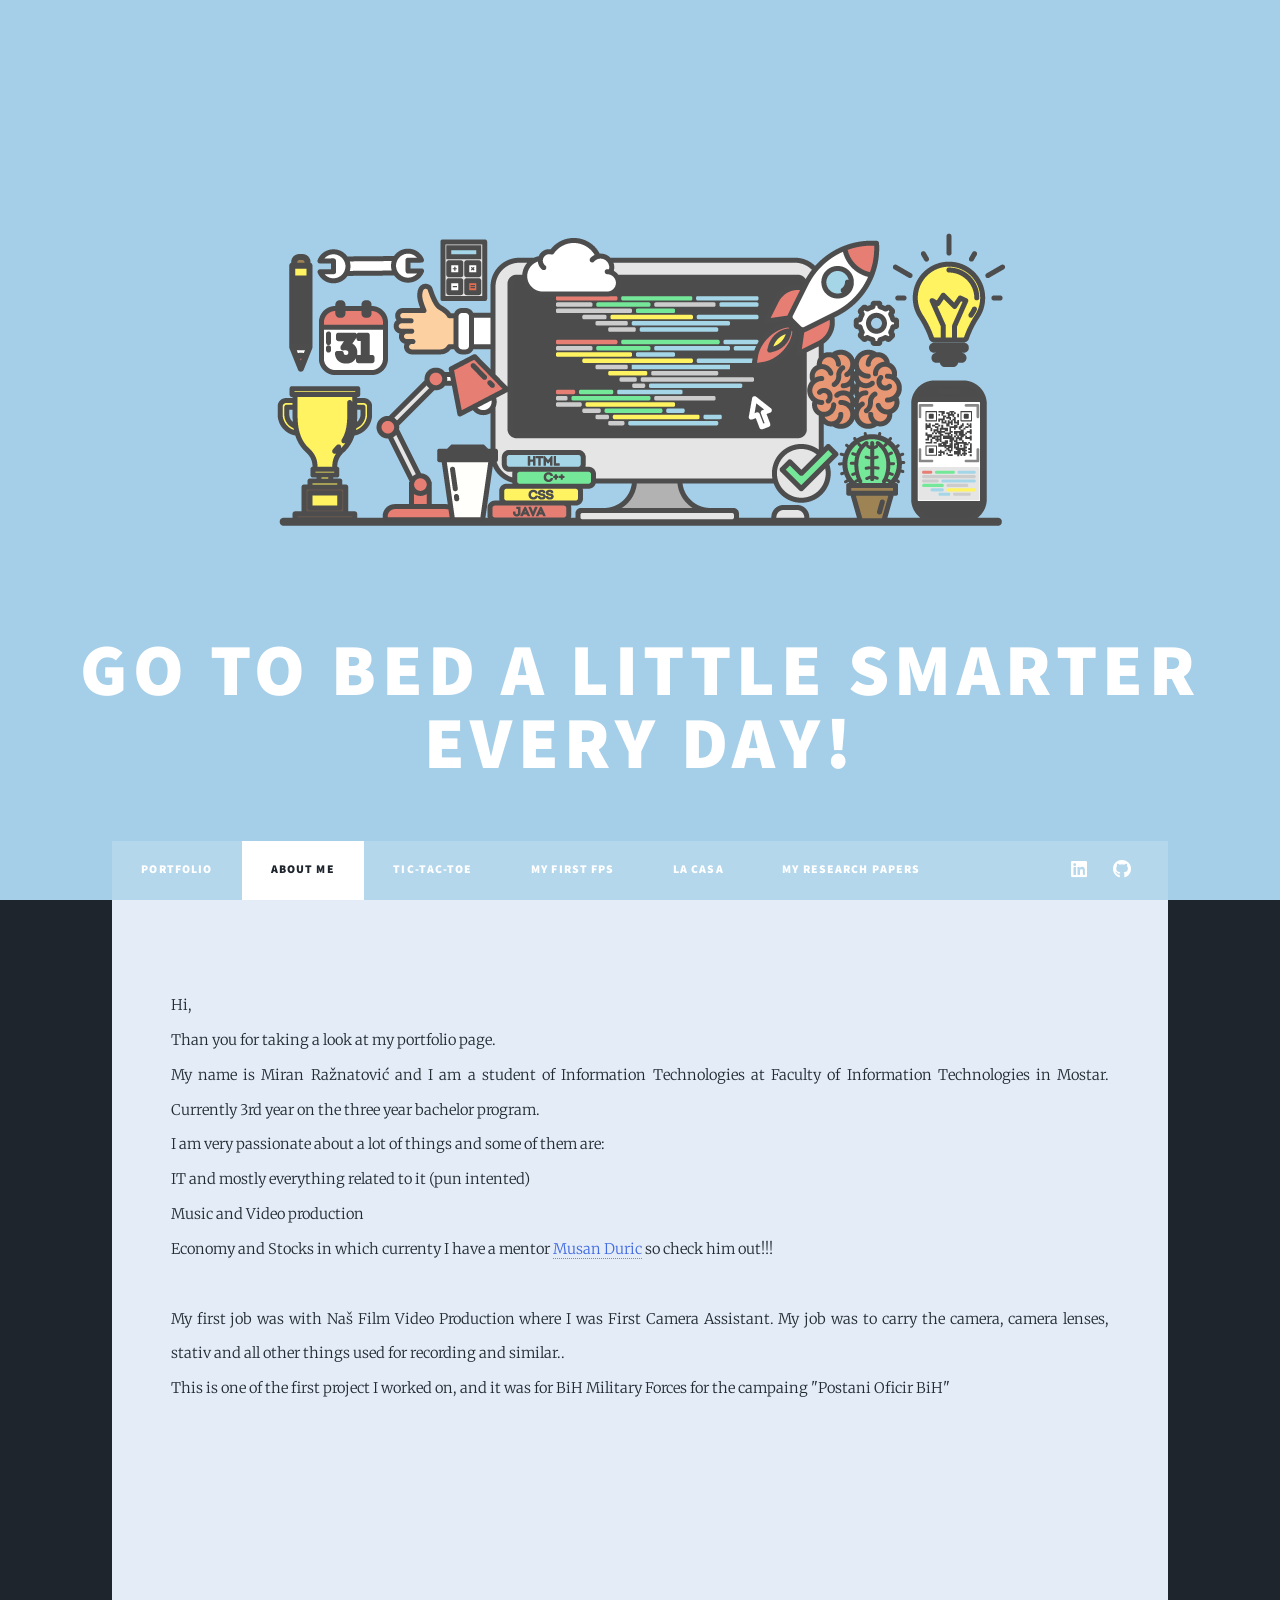
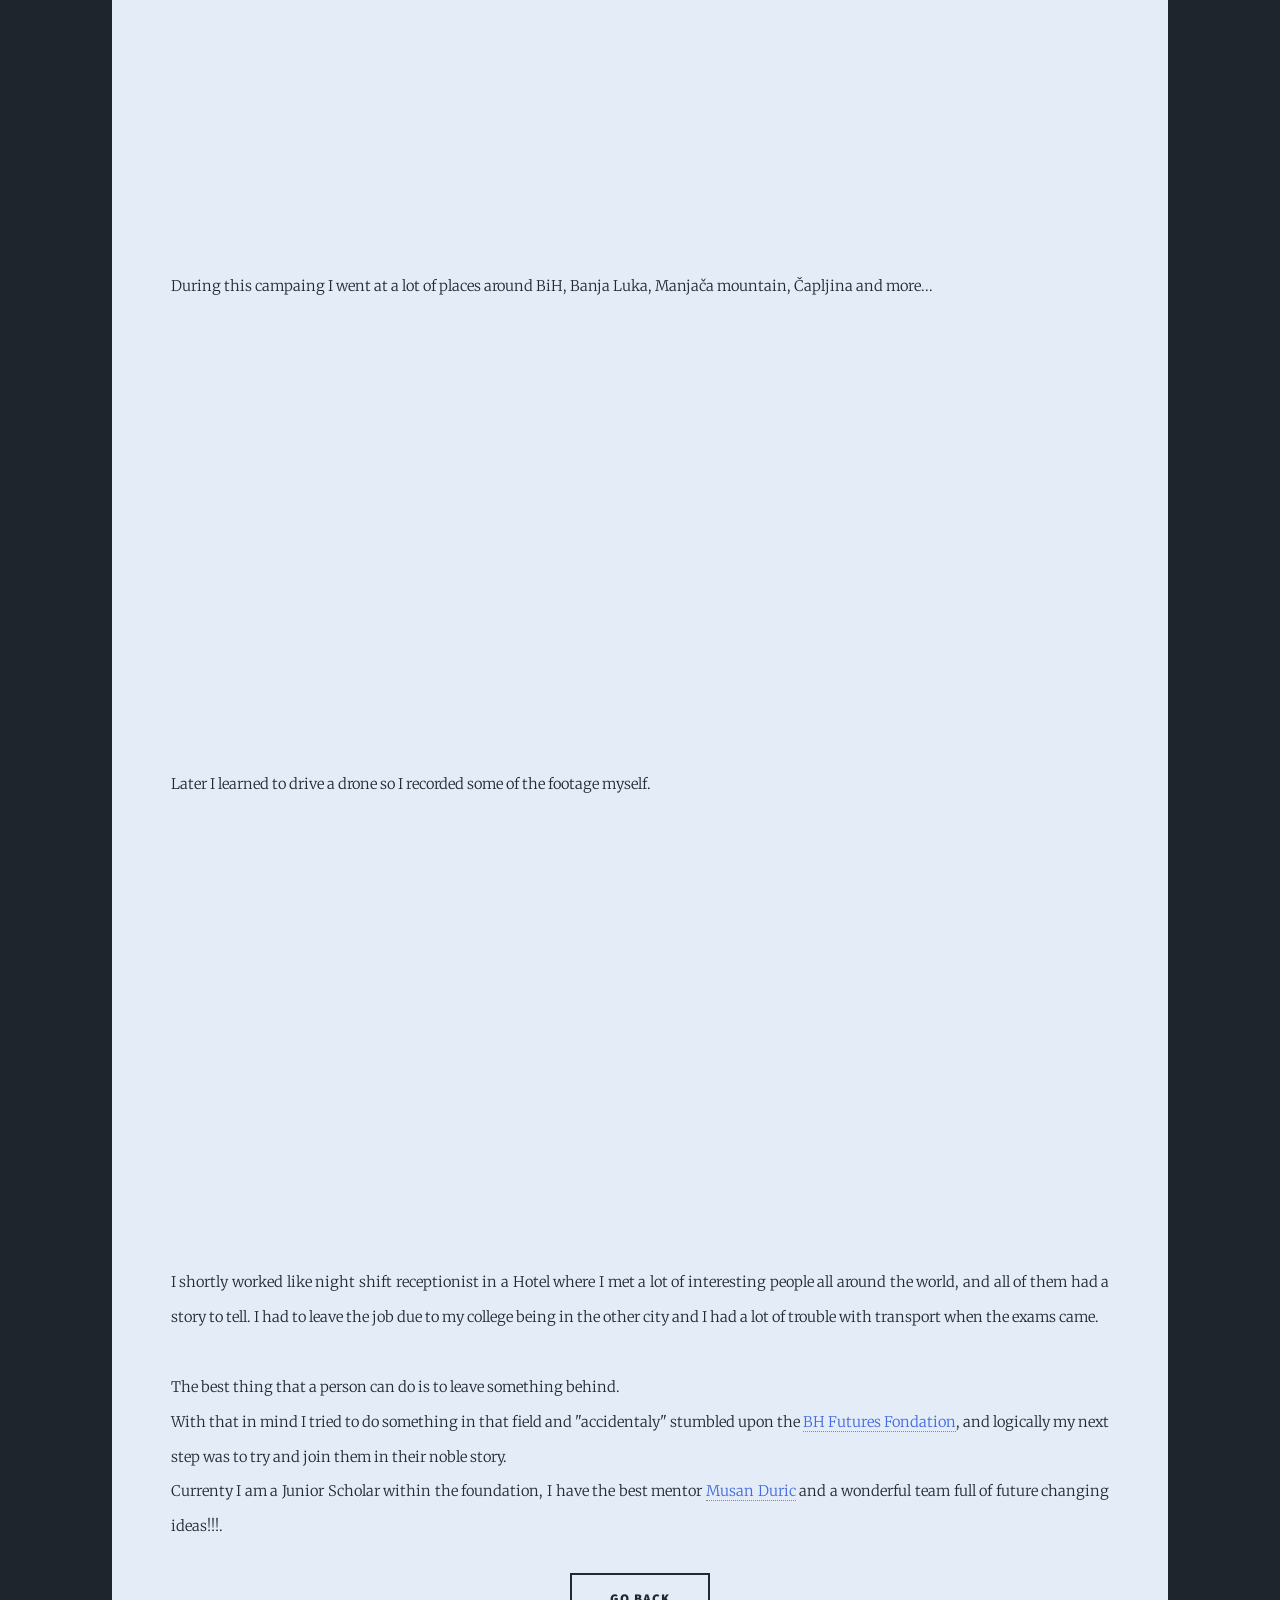
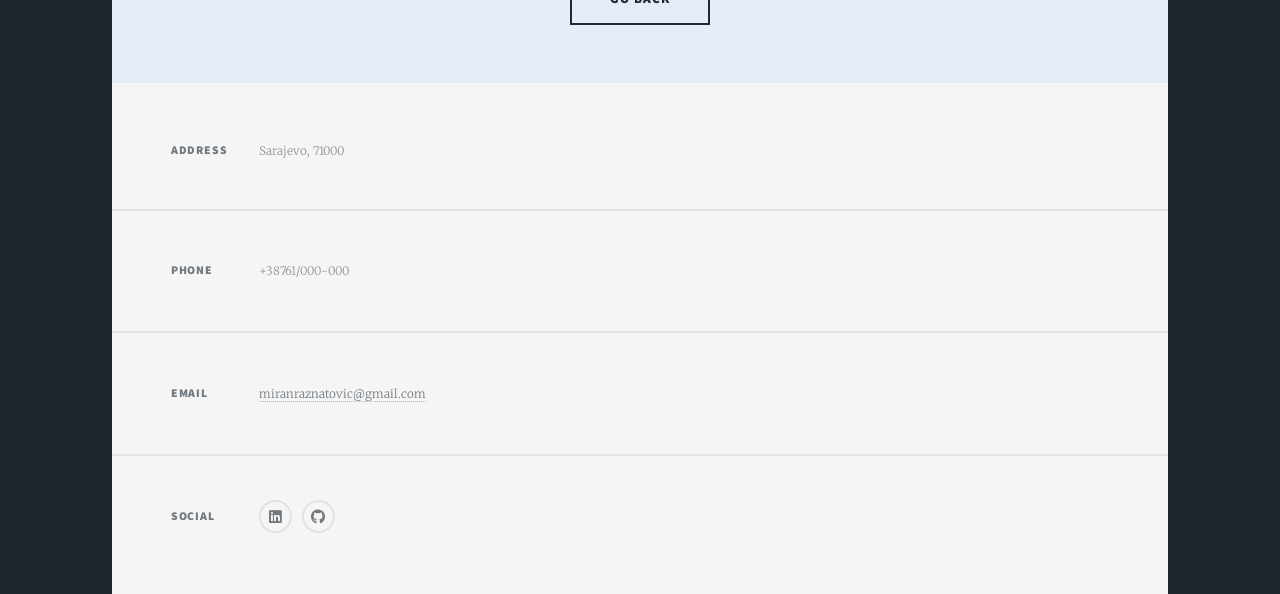
==== commit 12f4e7cc: "commit changes" ====
--- a/aboutme.html
+++ b/aboutme.html
@@ -12,12 +12,13 @@
 		<noscript><link rel="stylesheet" href="assets/css/noscript.css" /></noscript>
 	</head>
 
-	<div id="load_screen">
-		<div id="loading"> 
-			<h2 id="header">Work hard at work worth doing</h2>
+<!--Loader-->
+	<div id="load_screen"!important style="margin: 0 auto;">
+		<div id="loading" style="display: inline-block;position: relative;"> 
+			<h2 style="color:bisque; ">Work hard at work worth doing </h2>
 			<a class="image fit" ><img src="images/gif02.gif" alt="Loading" /></a>
 		</div>
-		</div>
+	</div>
 
 	<body class="is-preload">
 
@@ -27,6 +28,9 @@
 
 				<!-- Intro -->
 					<div id="intro">
+						<div id="popup">
+							<a id ="popup" class="image fit" ><img src="images/picintro.png" alt="Welcome" /></a>
+							</div>
 						<h1>Go to bed a little smarter every day! </h1>
 					</div>
 
--- a/assets/css/main.css
+++ b/assets/css/main.css
@@ -3223,14 +3223,13 @@
 	width: 100%;
 	height:100vh;
 	text-align: center;
-	animation: spin 10s linear infinite;
 
 	}
 	#loading{
 		color:wheat;
-		width: 120px;
+		width: 250px;
 		height:24px;
-		margin: 300px auto;
+		margin:200px auto;
 		text-align: center;
 	}
 
@@ -3309,7 +3308,30 @@
 	 70%{transform: translateY(111px)}
 	 100%{transform: translateY(2500px)}
  }
-
+ /*Commercial*/
+	#commercial{
+	top:0px;
+	animation: drop 2s ease forwards;
+	}
+	@keyframes goup {
+		0%{}
+		50%{transform: translateY(-1000px)}
+		
+		90%{transform: translateY(-2000px)}
+
+		100%{transform: translateY(-2500px)}
+	}
+	.faded{
+	background-color:#001D30;
+	opacity: 1;
+	position: fixed;
+	z-index: 10;
+	width: 250px;
+	height:24px;
+	margin:200px auto;
+	text-align: center;
+	display: inline-block;
+	}
 
 /* Intro */
 
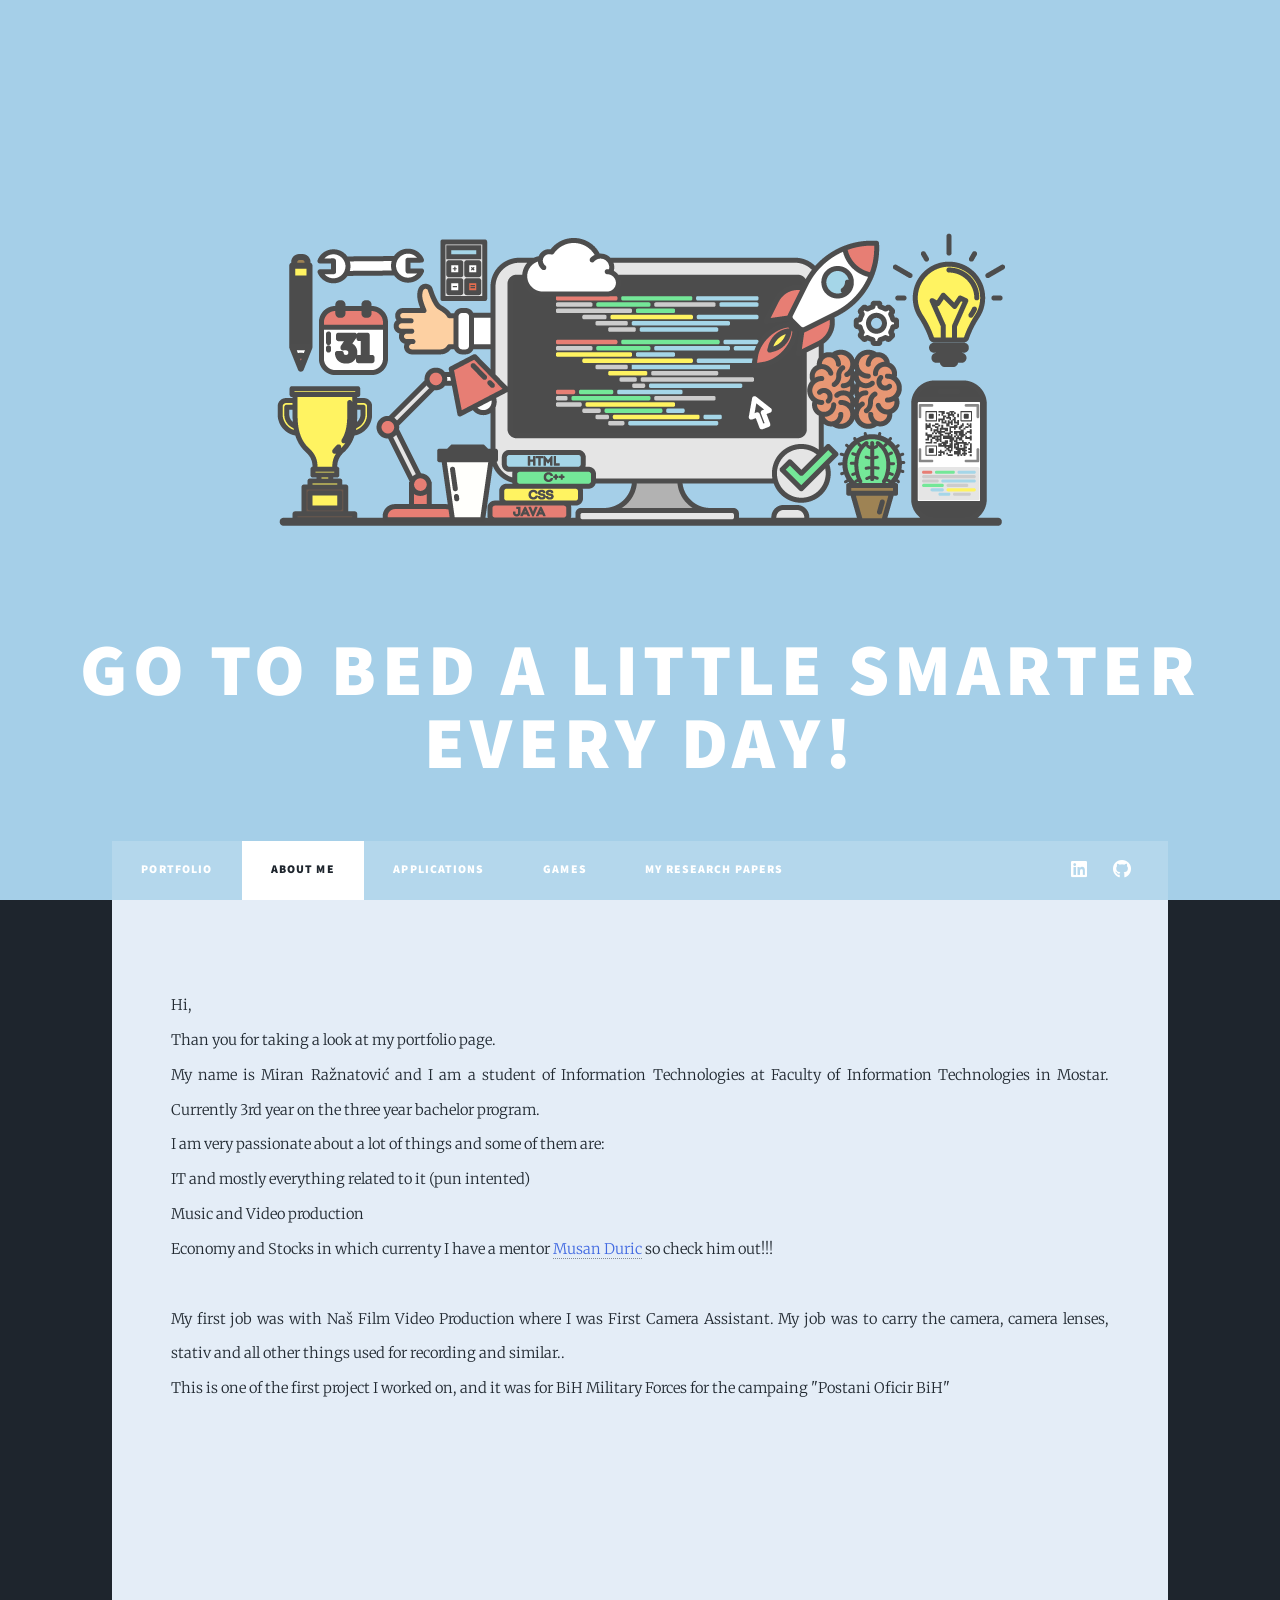
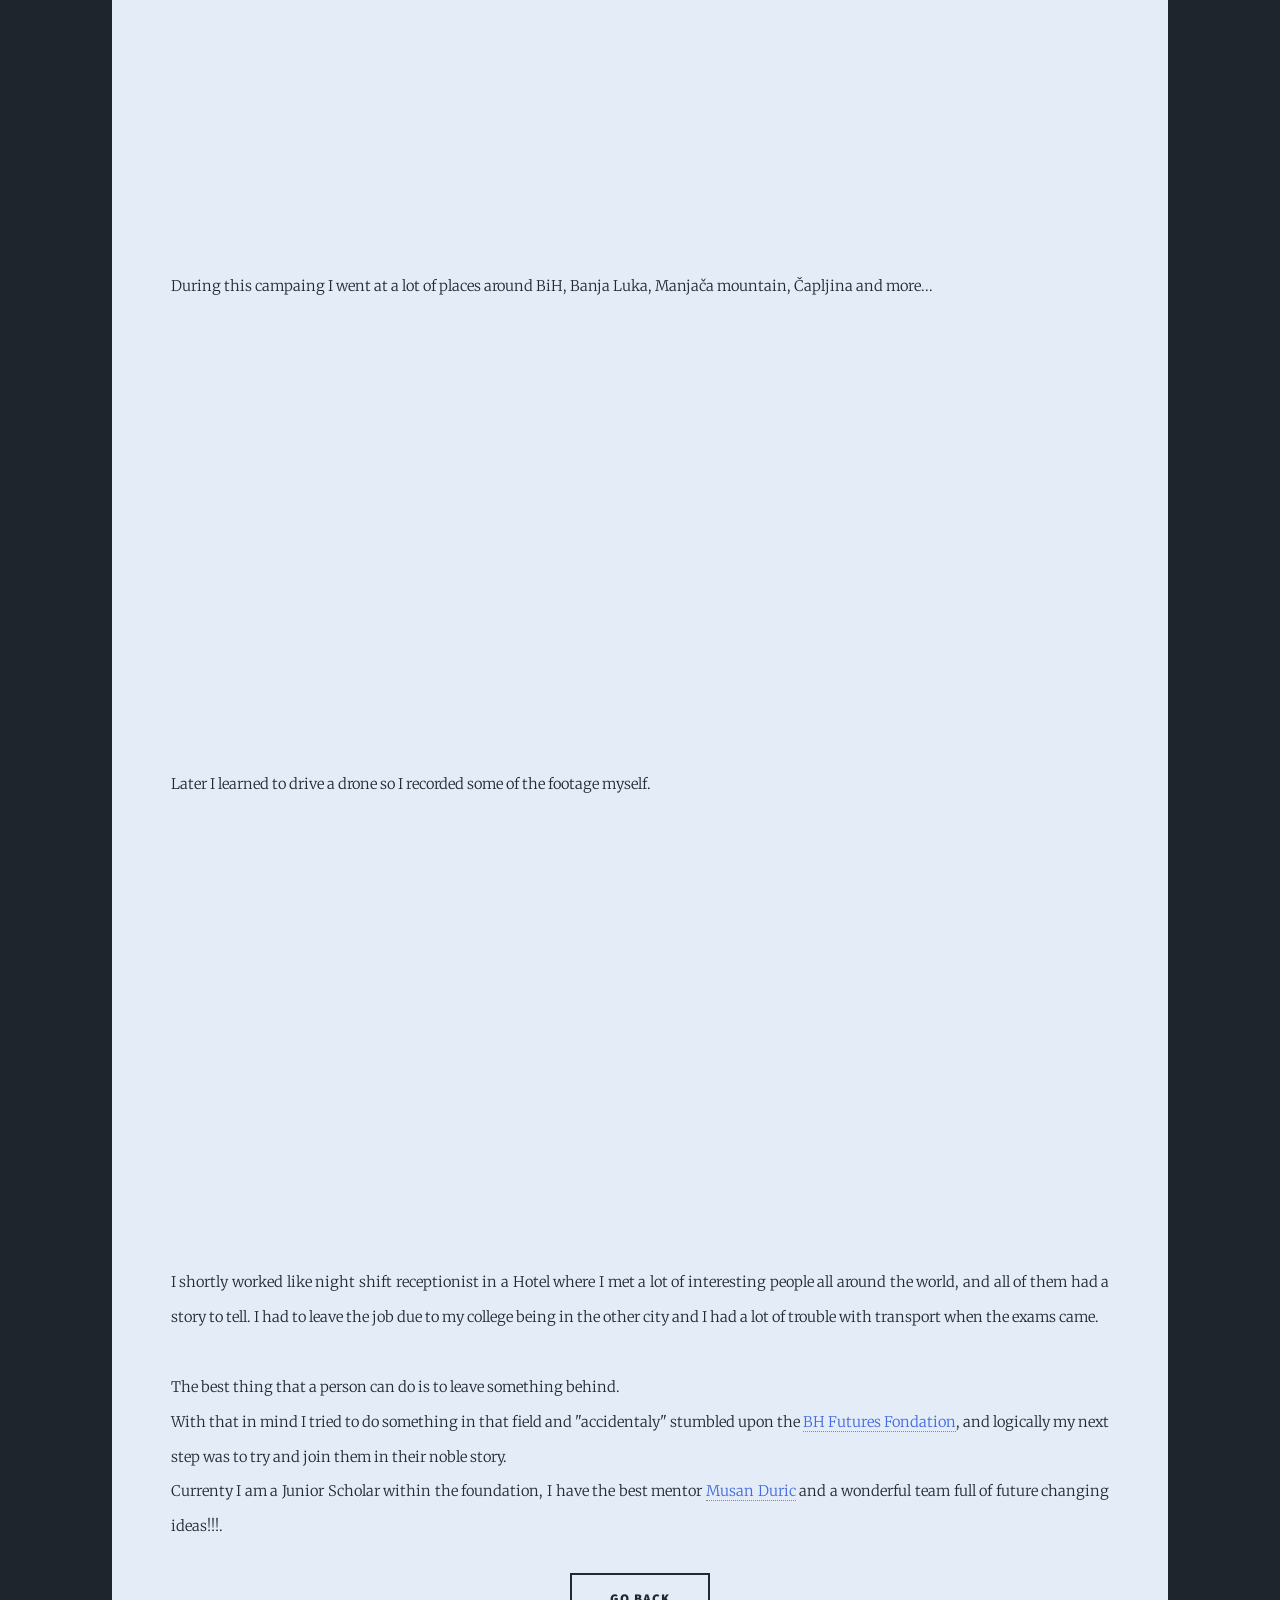
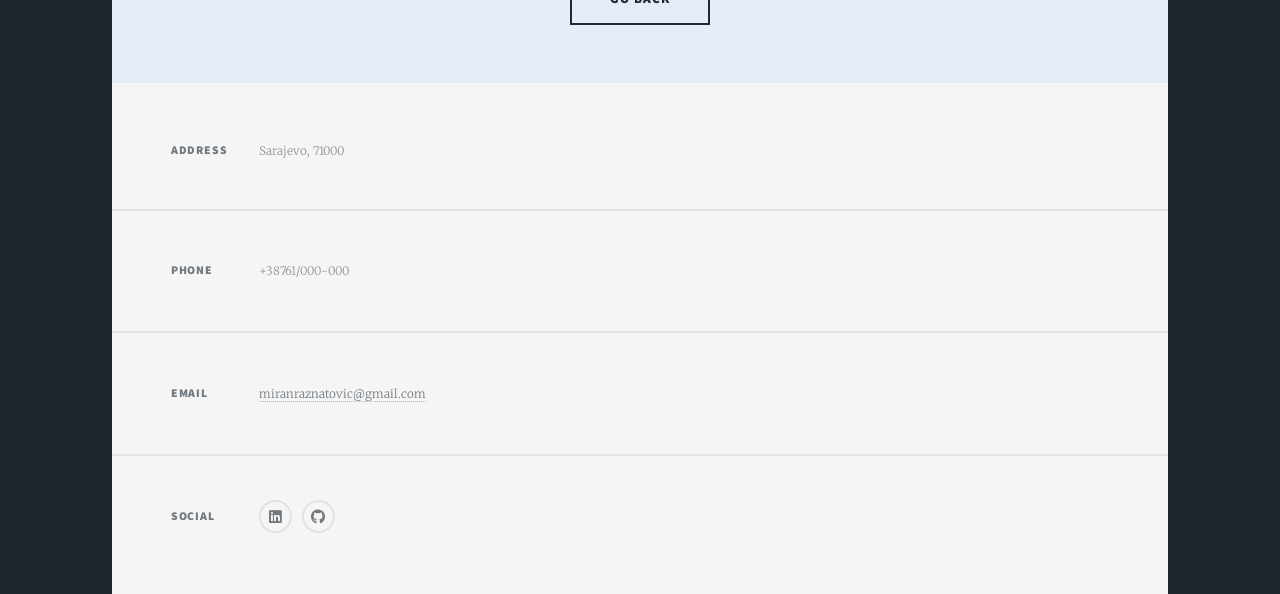
==== commit 594704f2: "change in design" ====
--- a/aboutme.html
+++ b/aboutme.html
@@ -44,9 +44,8 @@
 						<ul class="links">
 							<li><a href="index.html">Portfolio</a></li>
 							<li class="active"><a href="aboutme.html">About me</a></li>
-							<li><a href="tictactoe.html">Tic-Tac-Toe</a></li>
-							<li><a href="firstfps.html">My First FPS</a></li>
-							<li><a href="lacasa.html">La Casa</a></li>
+							<li><a href="aplications.html">Applications</a></li>
+							<li><a href="games.html">Games</a></li>
 							<li><a href="researchpapers.html">My Research Papers</a></li>
 						</ul>
 						<ul class="icons">
--- a/assets/css/main.css
+++ b/assets/css/main.css
@@ -3250,7 +3250,7 @@
 			left: 0;
 			width: 100%;
 			height: 200%;
-			background-color: #A5CFE8 !important;
+			background-color: #A5CFE8 ;
 			/*background-image: url("../../images/bg.jpg"), linear-gradient(0deg, rgba(0, 0, 0, 0.1), rgba(0, 0, 0, 0.1)), url("../../images/bg.jpg");*/
 			background-size: auto,								auto,														100% auto;
 			background-position: center,								center,														top center;
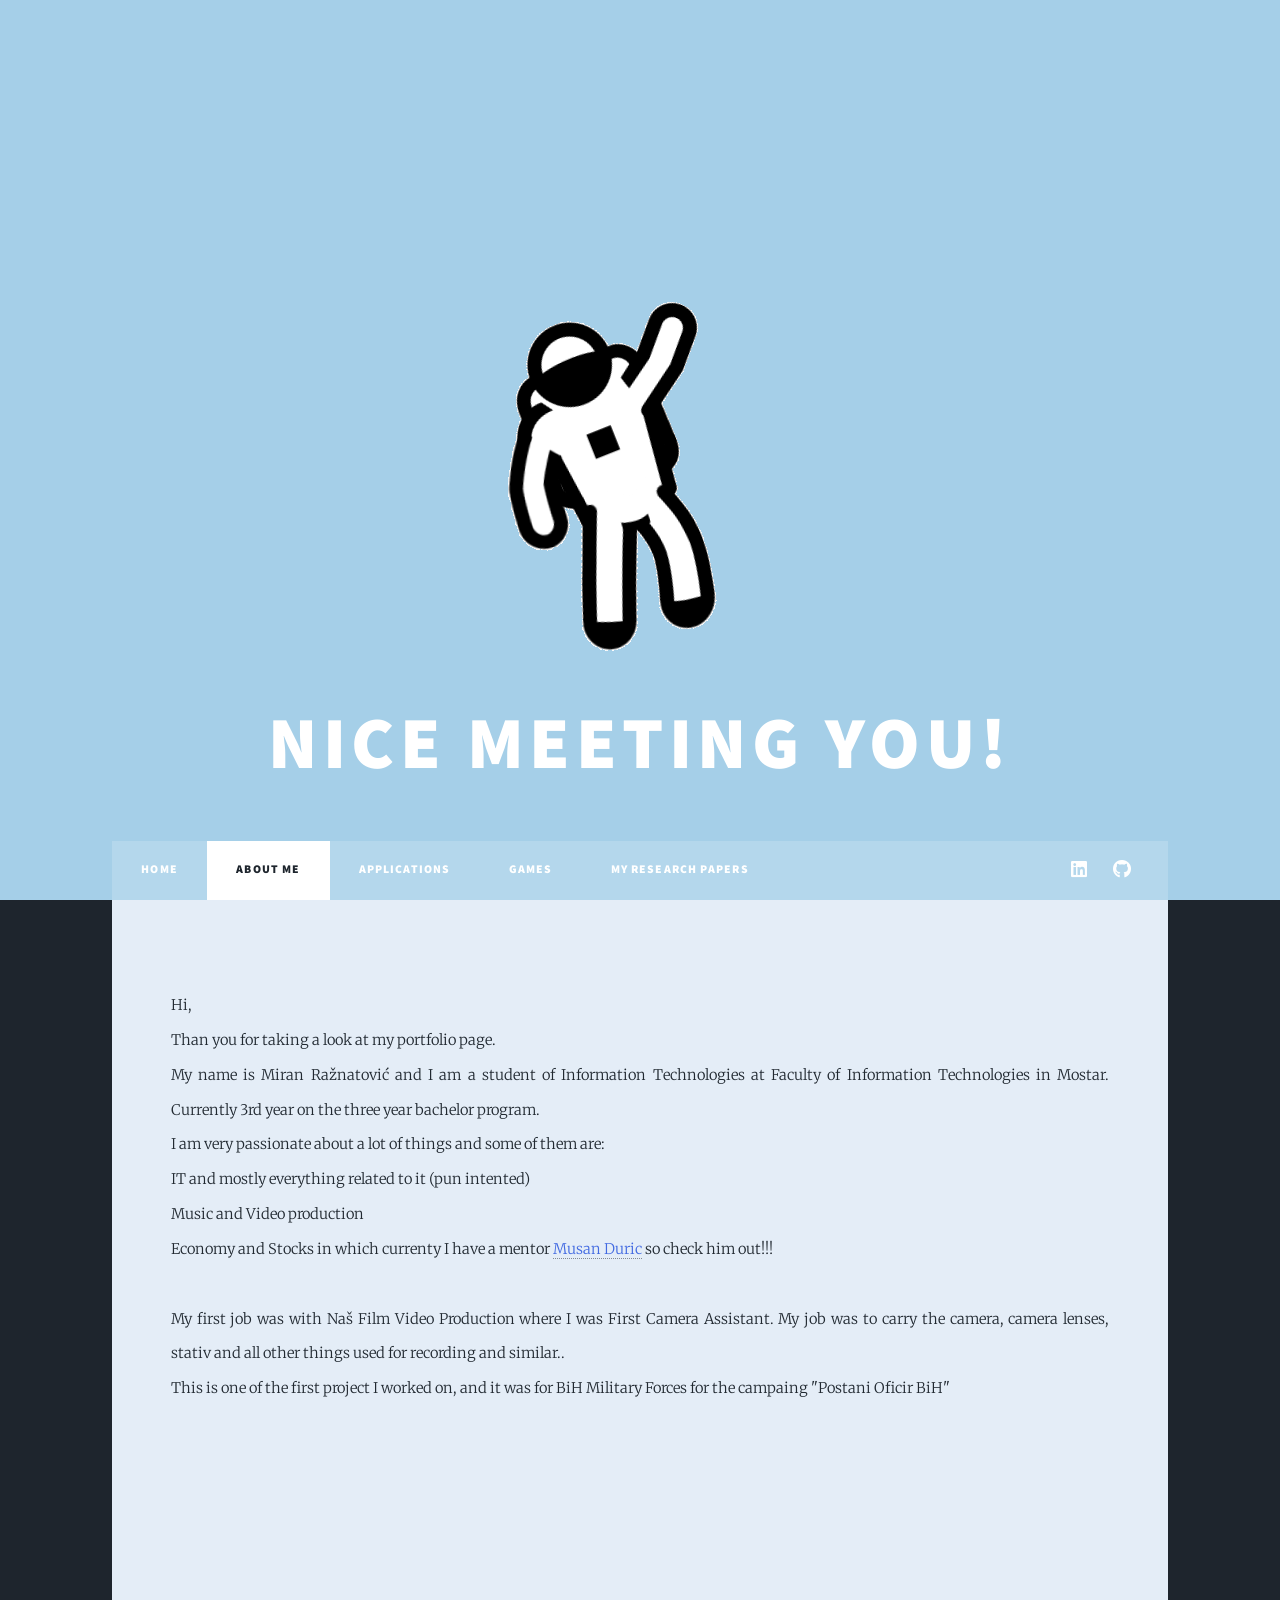
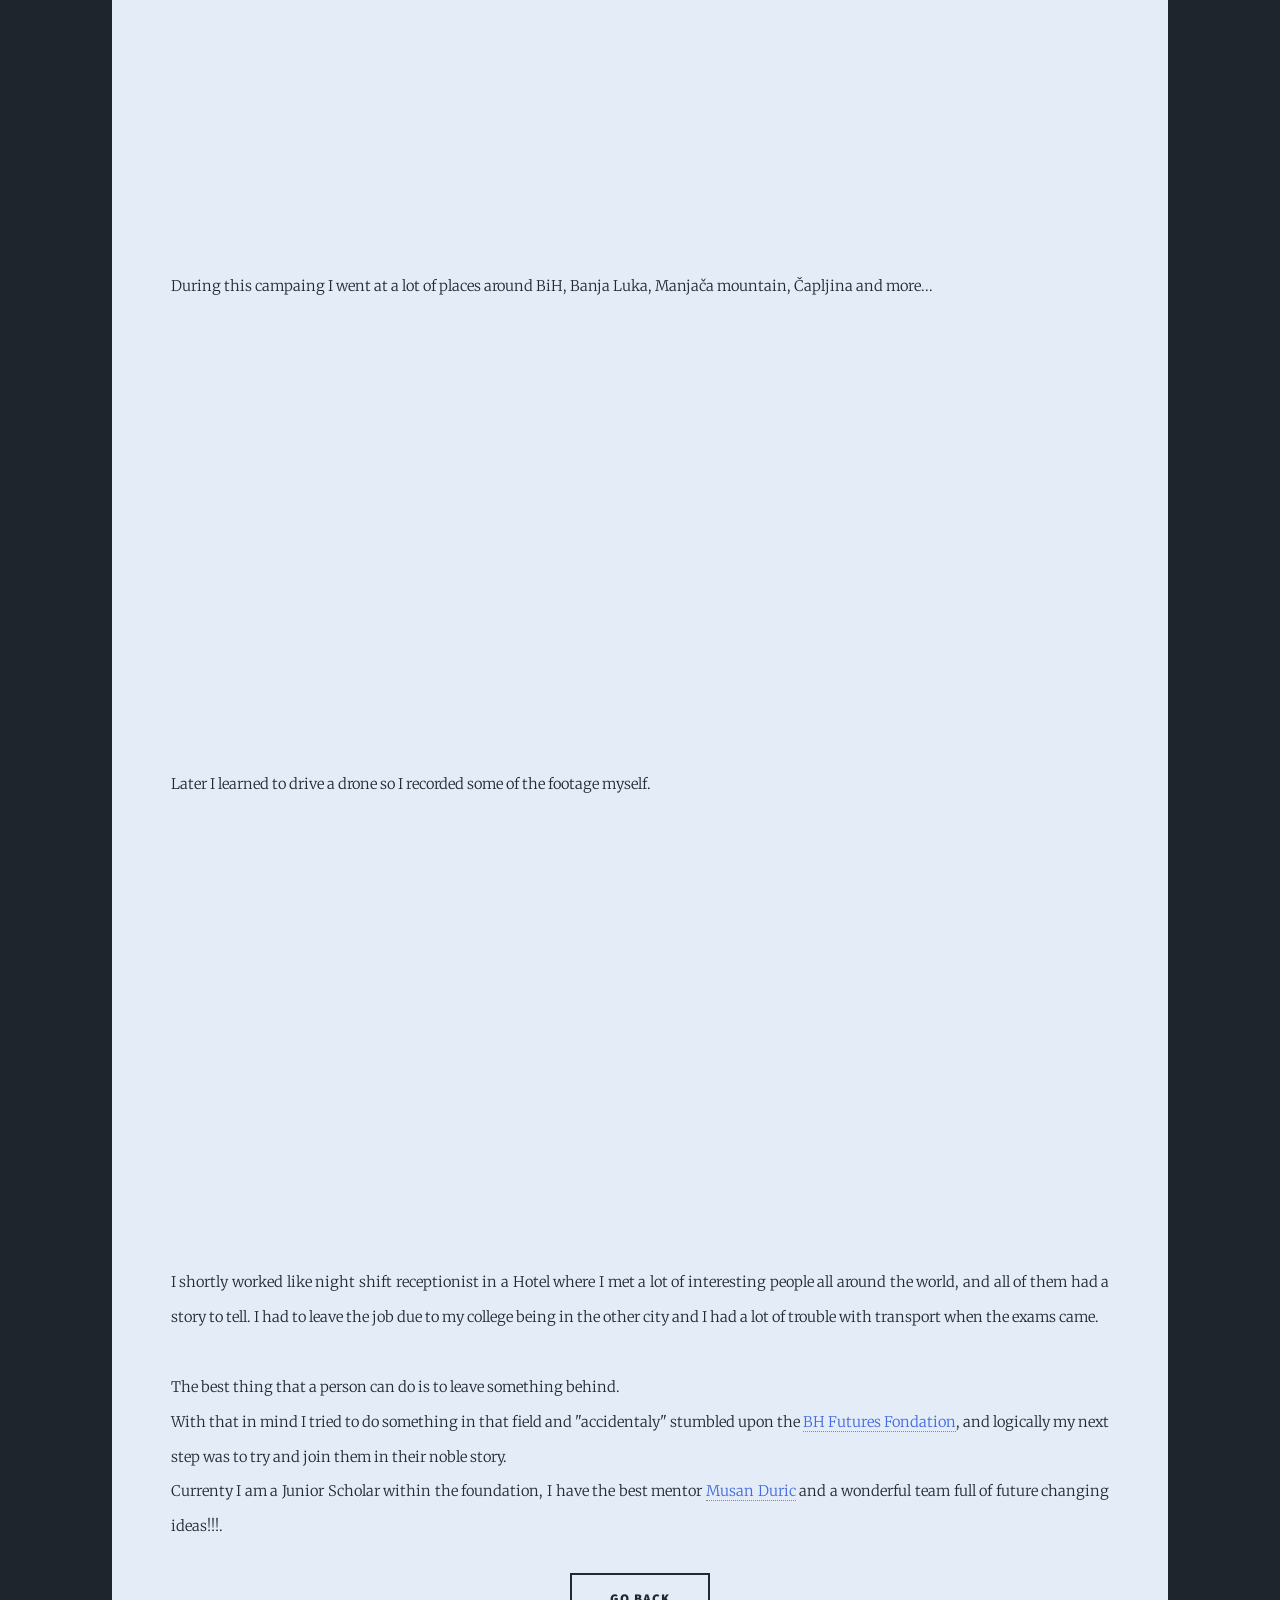
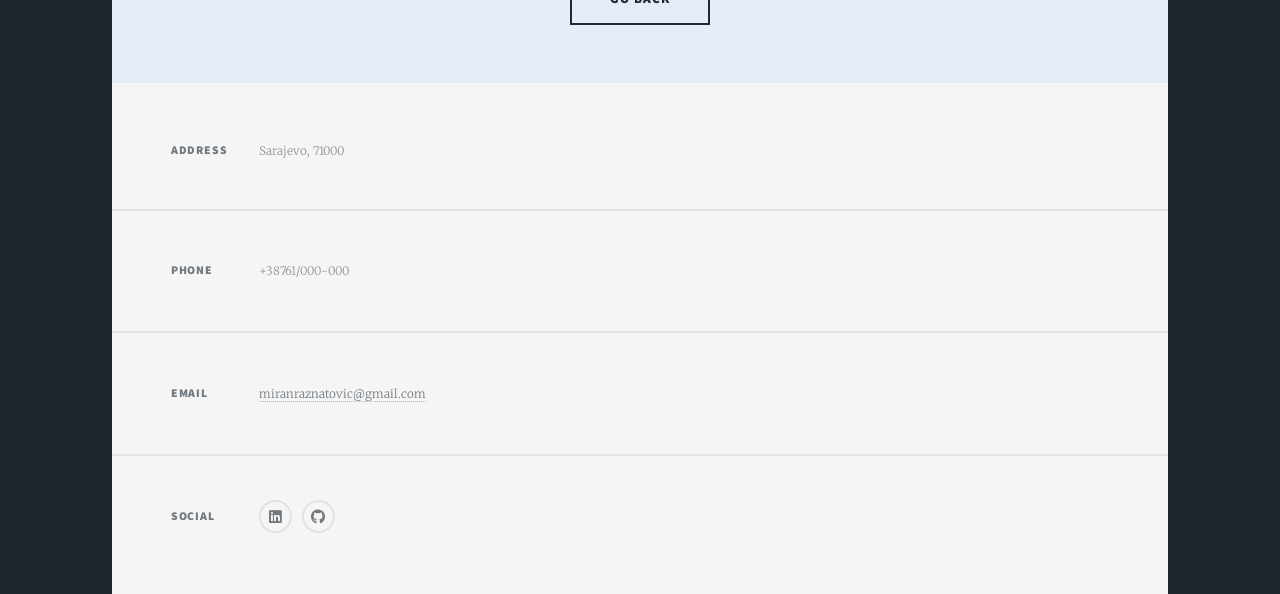
==== commit 95d95173: "design photo change" ====
--- a/aboutme.html
+++ b/aboutme.html
@@ -27,22 +27,22 @@
 			<div id="wrapper" class="fade-in">
 
 				<!-- Intro -->
-					<div id="intro">
+					<div id="intro" >
 						<div id="popup">
-							<a id ="popup" class="image fit" ><img src="images/picintro.png" alt="Welcome" /></a>
+							<a id ="popup" class="image fit" ><img src="images/gif05.gif" alt="Welcome" /></a>
 							</div>
-						<h1>Go to bed a little smarter every day! </h1>
+						<h1>Nice meeting you!</h1>
 					</div>
 
 				<!-- Header -->
 					<header id="header">
-						<a class="logo">Get to know me</a>
+						<a class="logo">Go to bed a little smarter every day</a>
 					</header>
 
 				<!--Nav-->
 					<nav id="nav">
 						<ul class="links">
-							<li><a href="index.html">Portfolio</a></li>
+							<li><a href="index.html">Home</a></li>
 							<li class="active"><a href="aboutme.html">About me</a></li>
 							<li><a href="aplications.html">Applications</a></li>
 							<li><a href="games.html">Games</a></li>
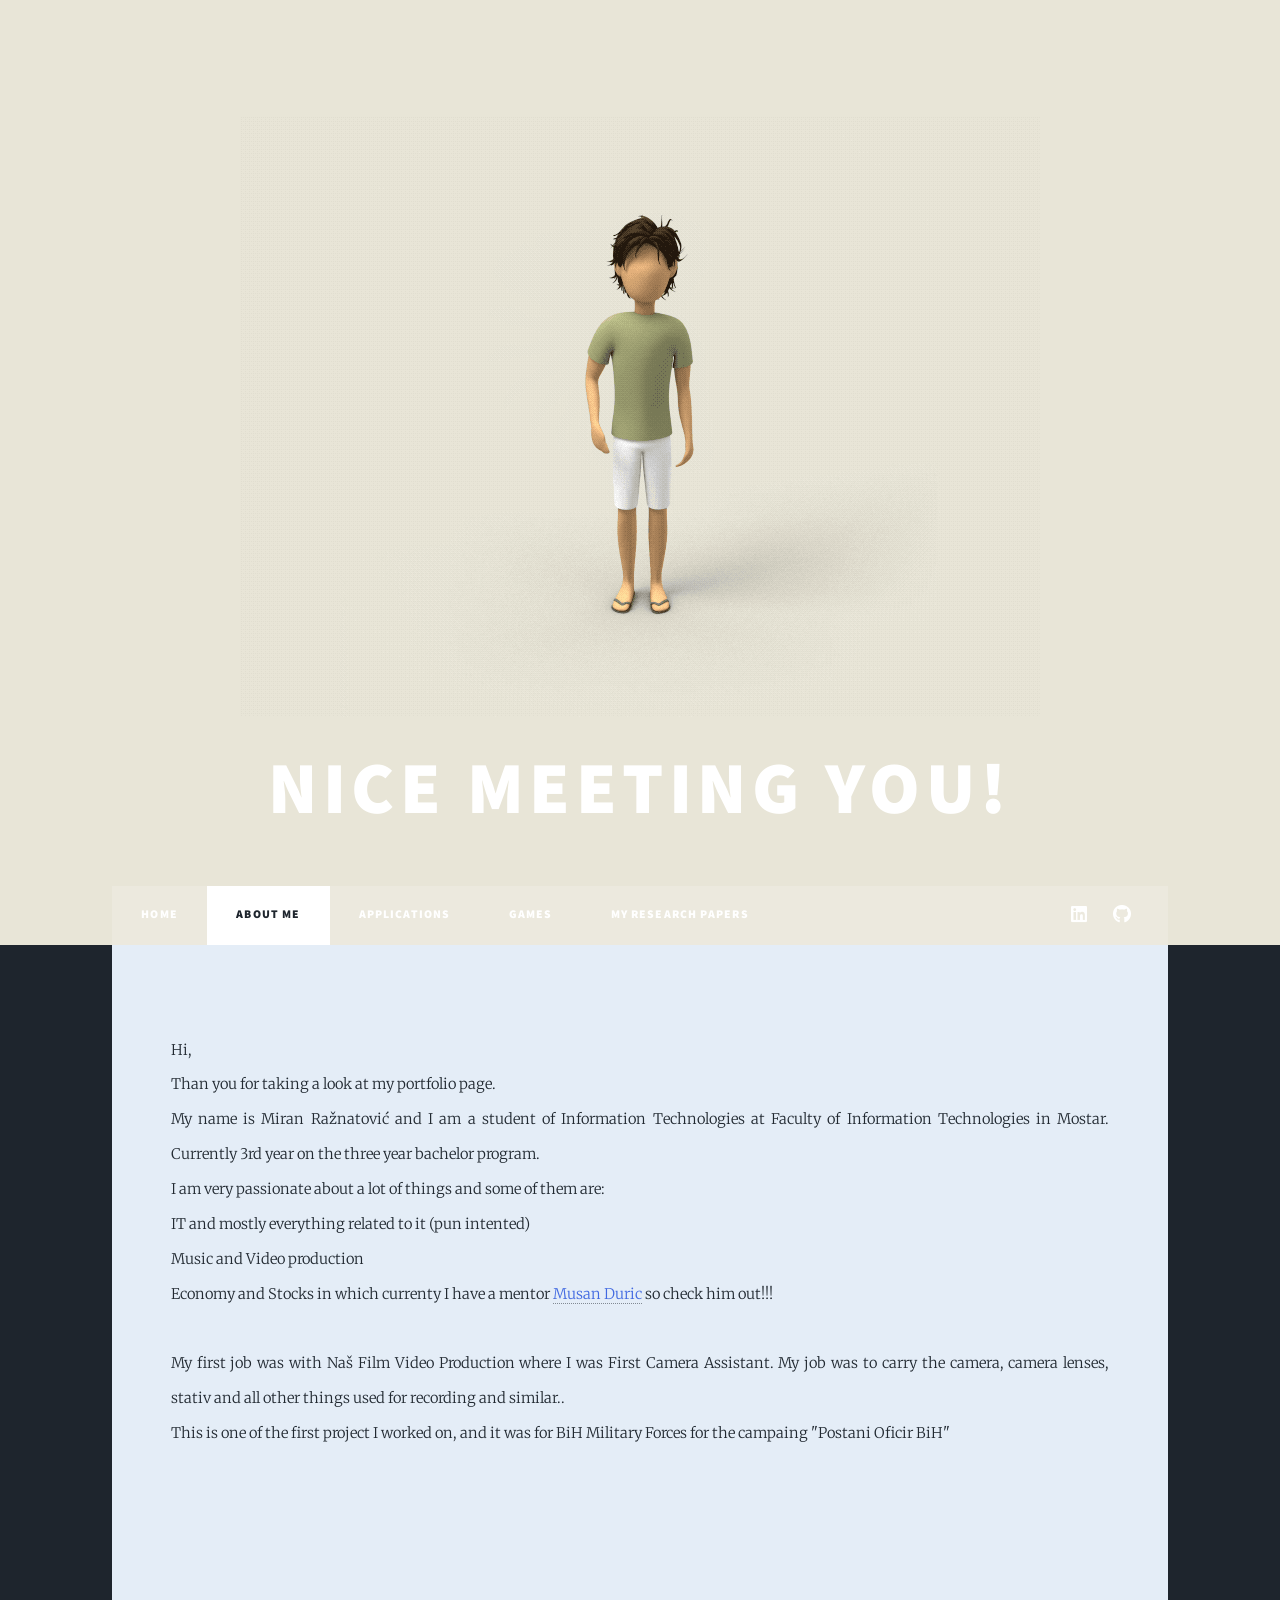
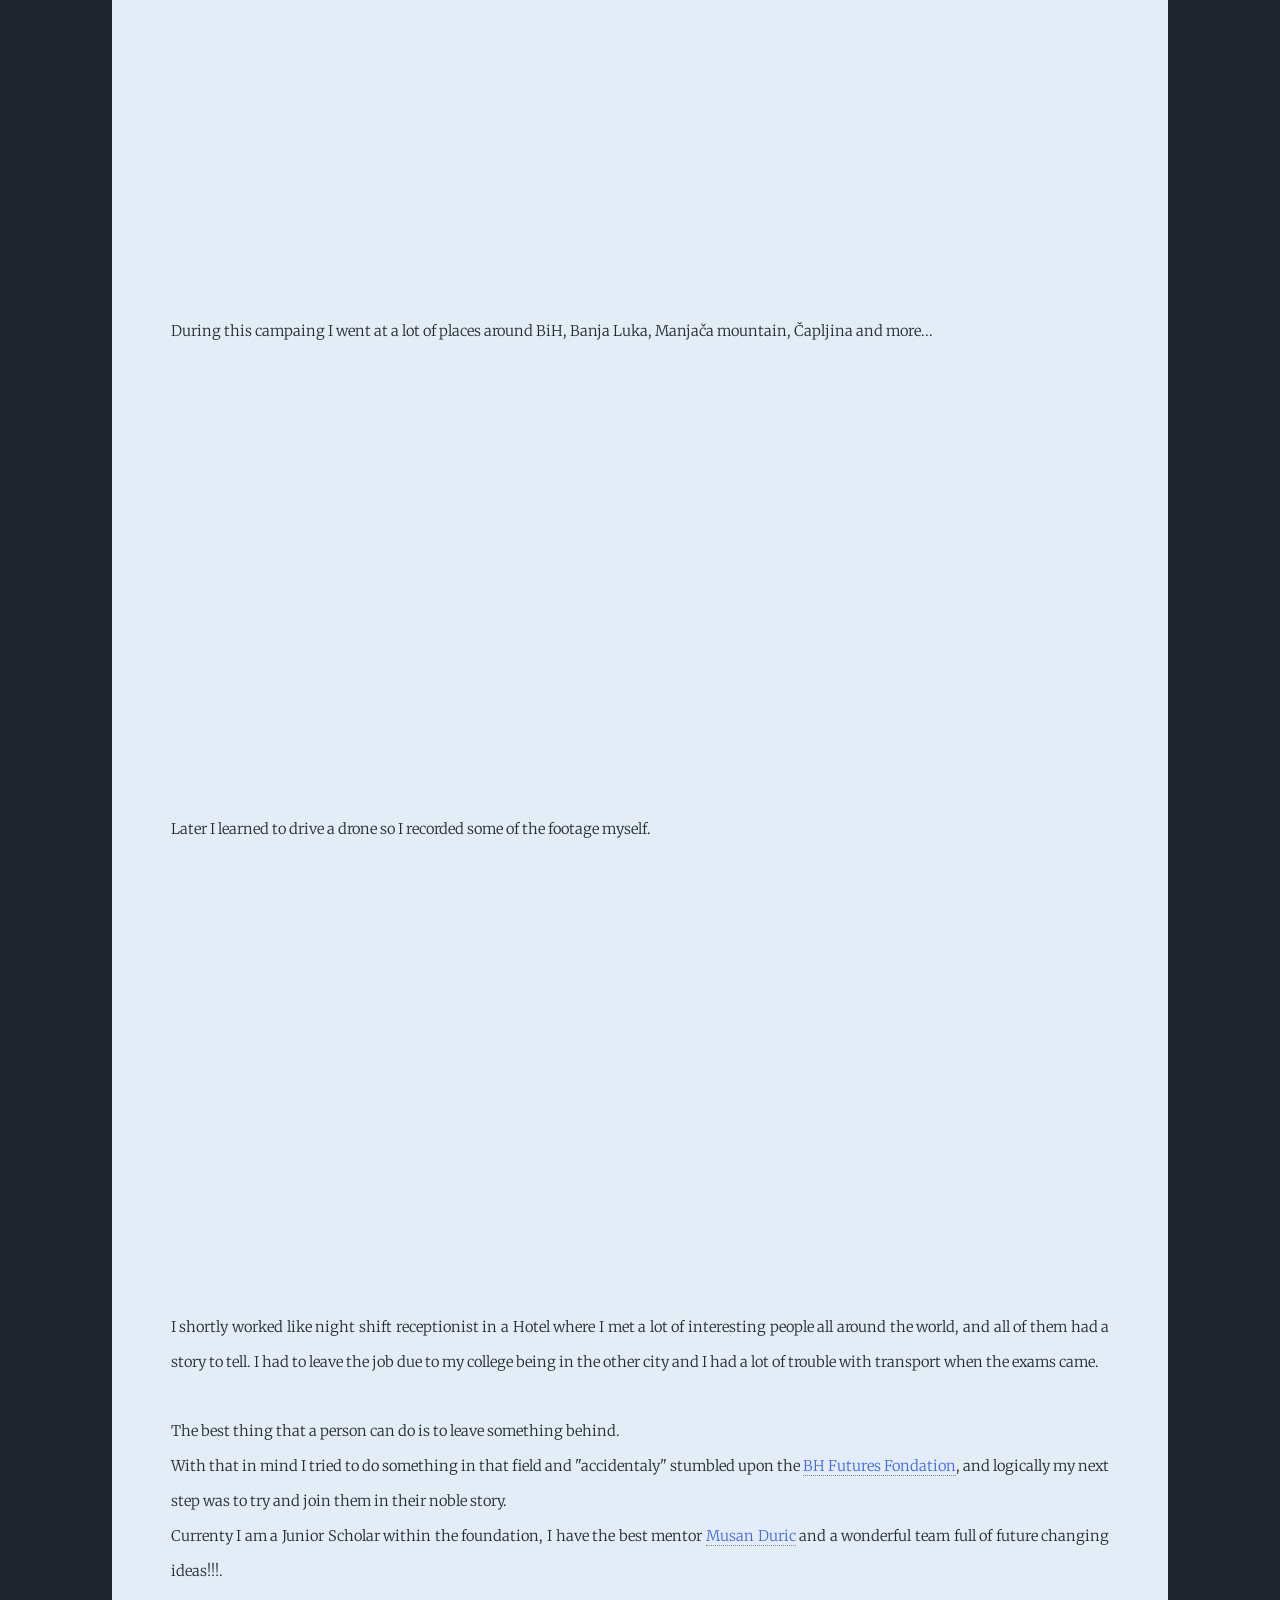
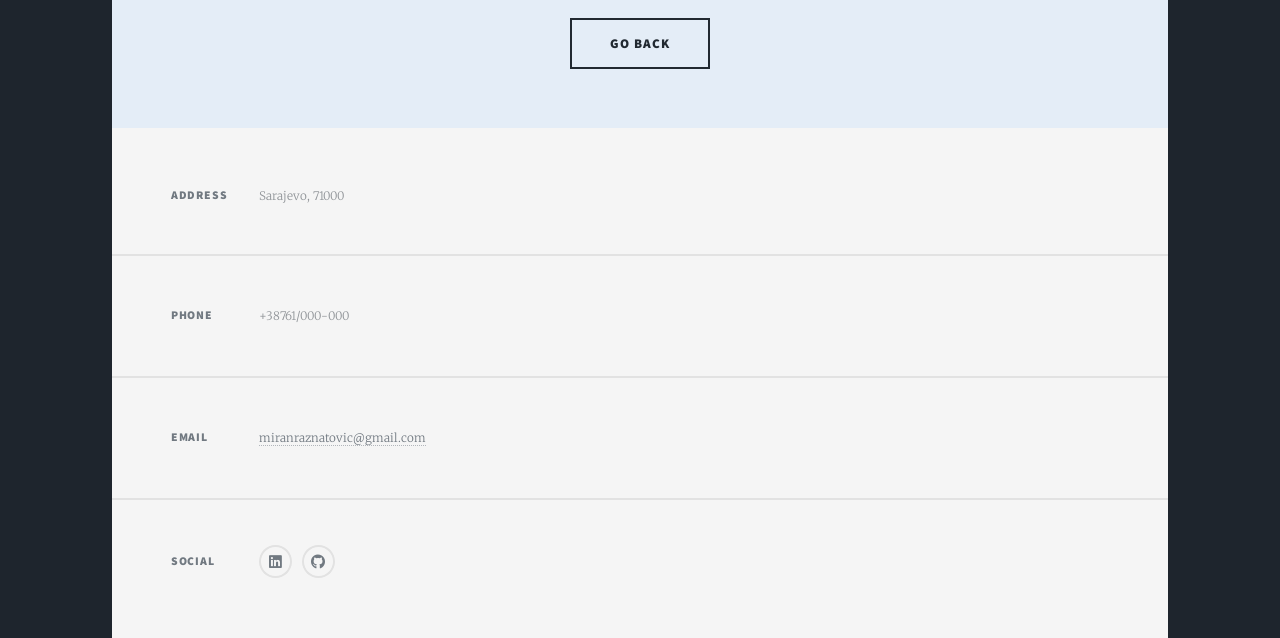
==== commit fd306dbc: "design change" ====
--- a/aboutme.html
+++ b/aboutme.html
@@ -27,7 +27,7 @@
 			<div id="wrapper" class="fade-in">
 
 				<!-- Intro -->
-					<div id="intro" >
+					<div id="intro" style="background-color: #E8E5D7;" >
 						<div id="popup">
 							<a id ="popup" class="image fit" ><img src="images/gif05.gif" alt="Welcome" /></a>
 							</div>
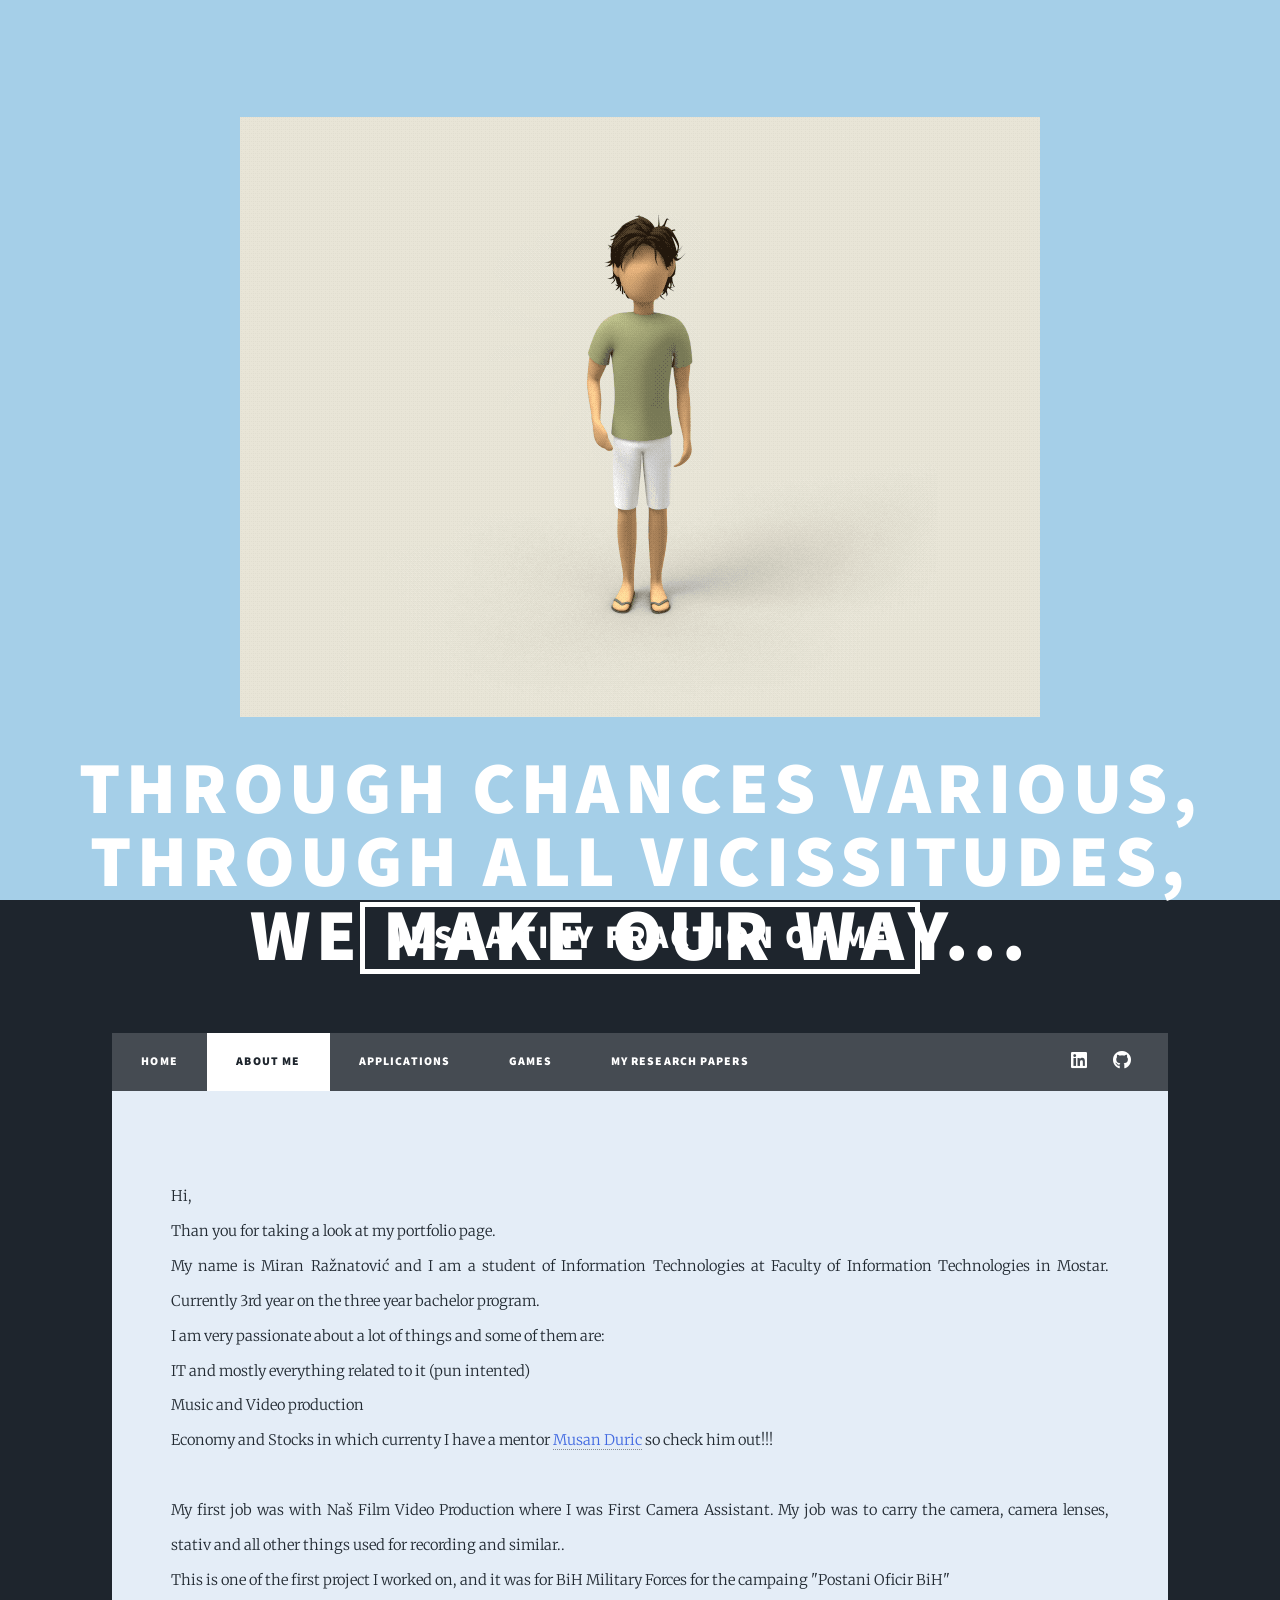
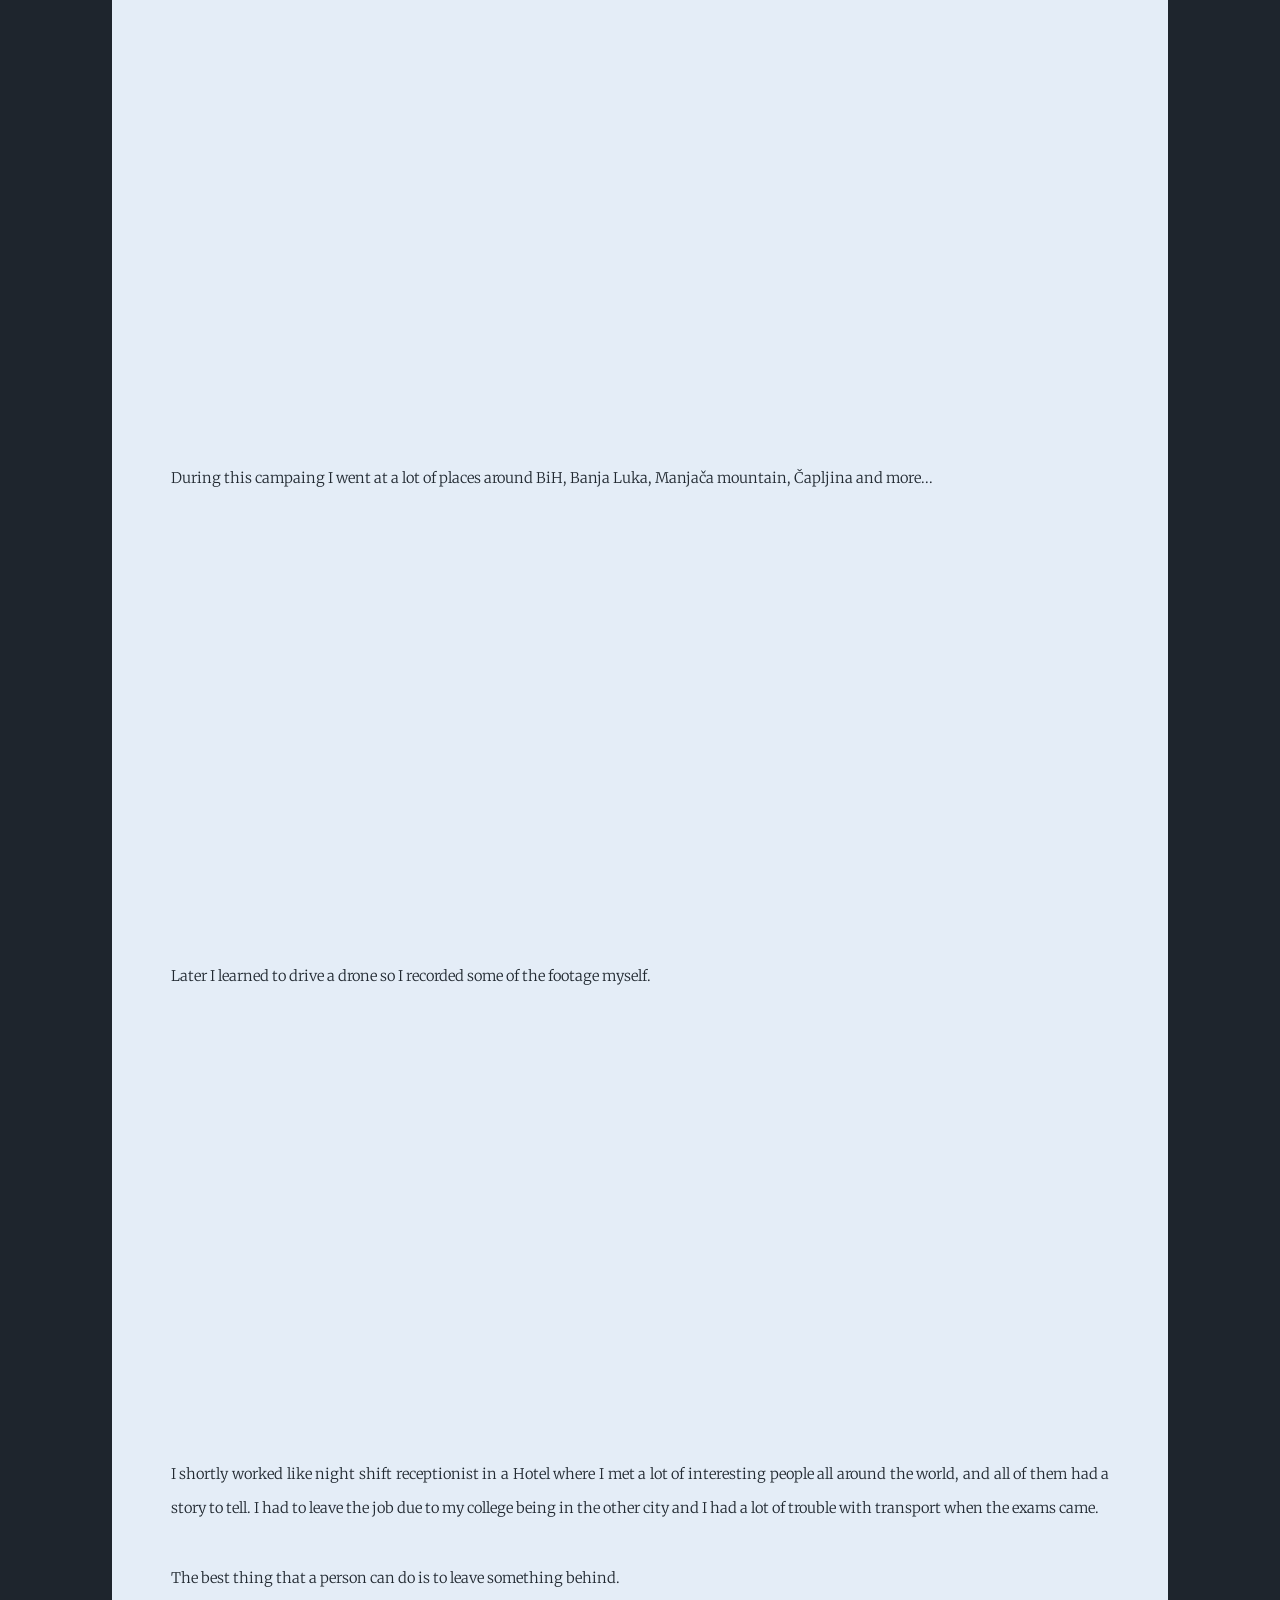
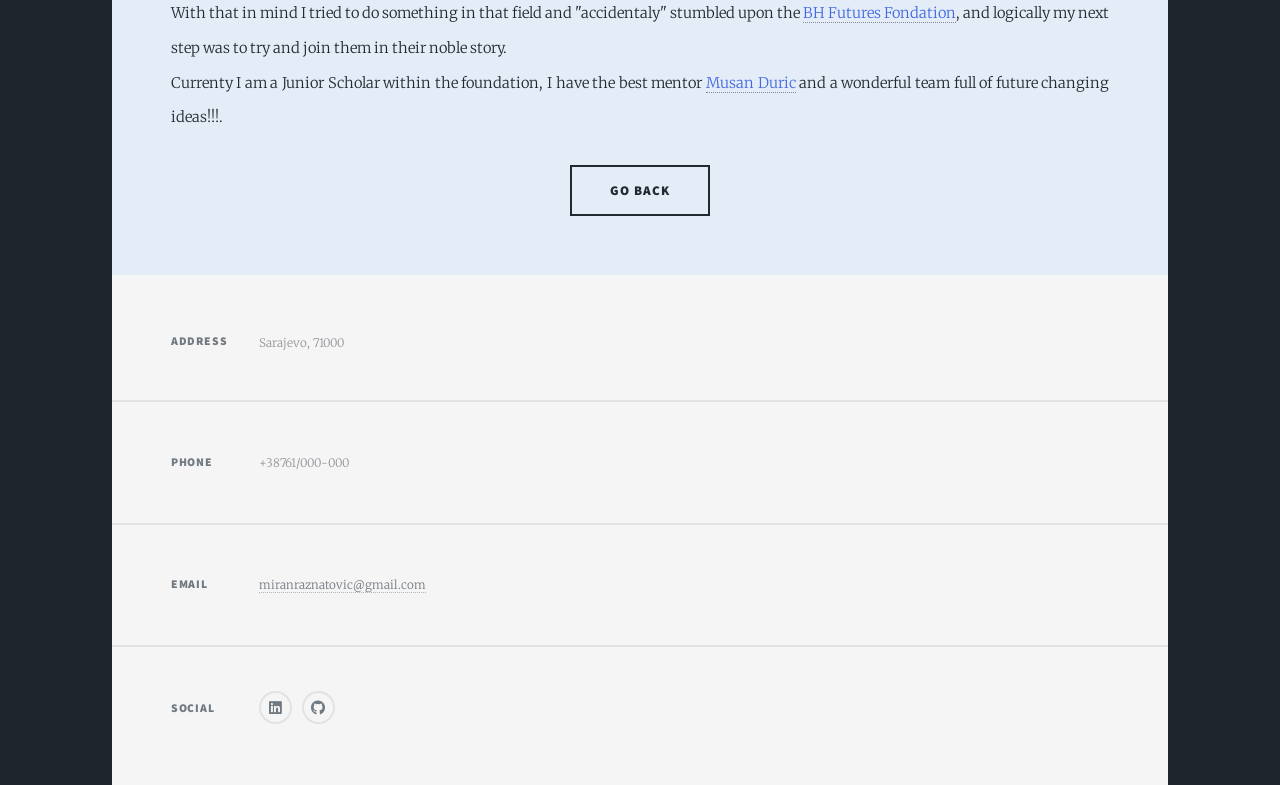
==== commit e4702c65: "change" ====
--- a/aboutme.html
+++ b/aboutme.html
@@ -27,16 +27,16 @@
 			<div id="wrapper" class="fade-in">
 
 				<!-- Intro -->
-					<div id="intro" style="background-color: #E8E5D7;" >
+					<div id="intro" >
 						<div id="popup">
 							<a id ="popup" class="image fit" ><img src="images/gif05.gif" alt="Welcome" /></a>
 							</div>
-						<h1>Nice meeting you!</h1>
+						<h1>Through chances various, through all vicissitudes, we make our way...</h1>
 					</div>
 
 				<!-- Header -->
 					<header id="header">
-						<a class="logo">Go to bed a little smarter every day</a>
+						<a class="logo">just a tiny fraction of me</a>
 					</header>
 
 				<!--Nav-->
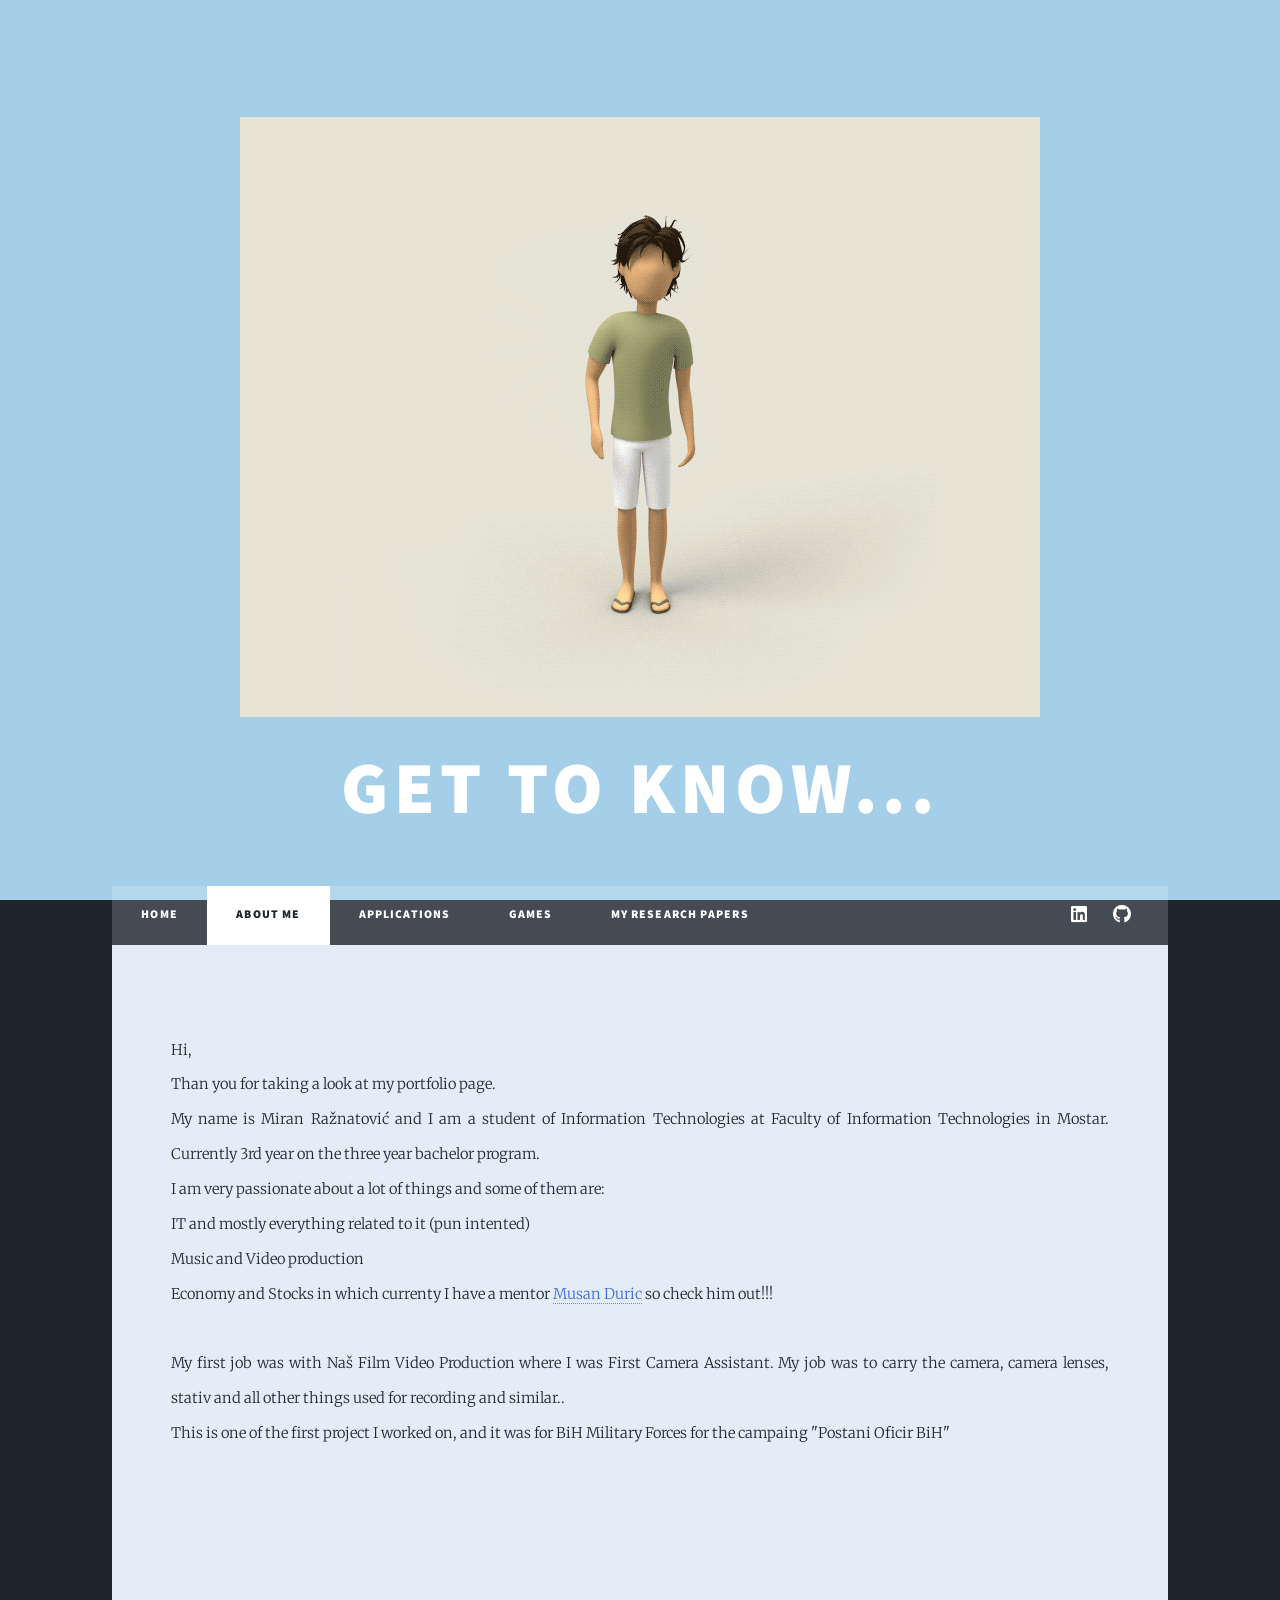
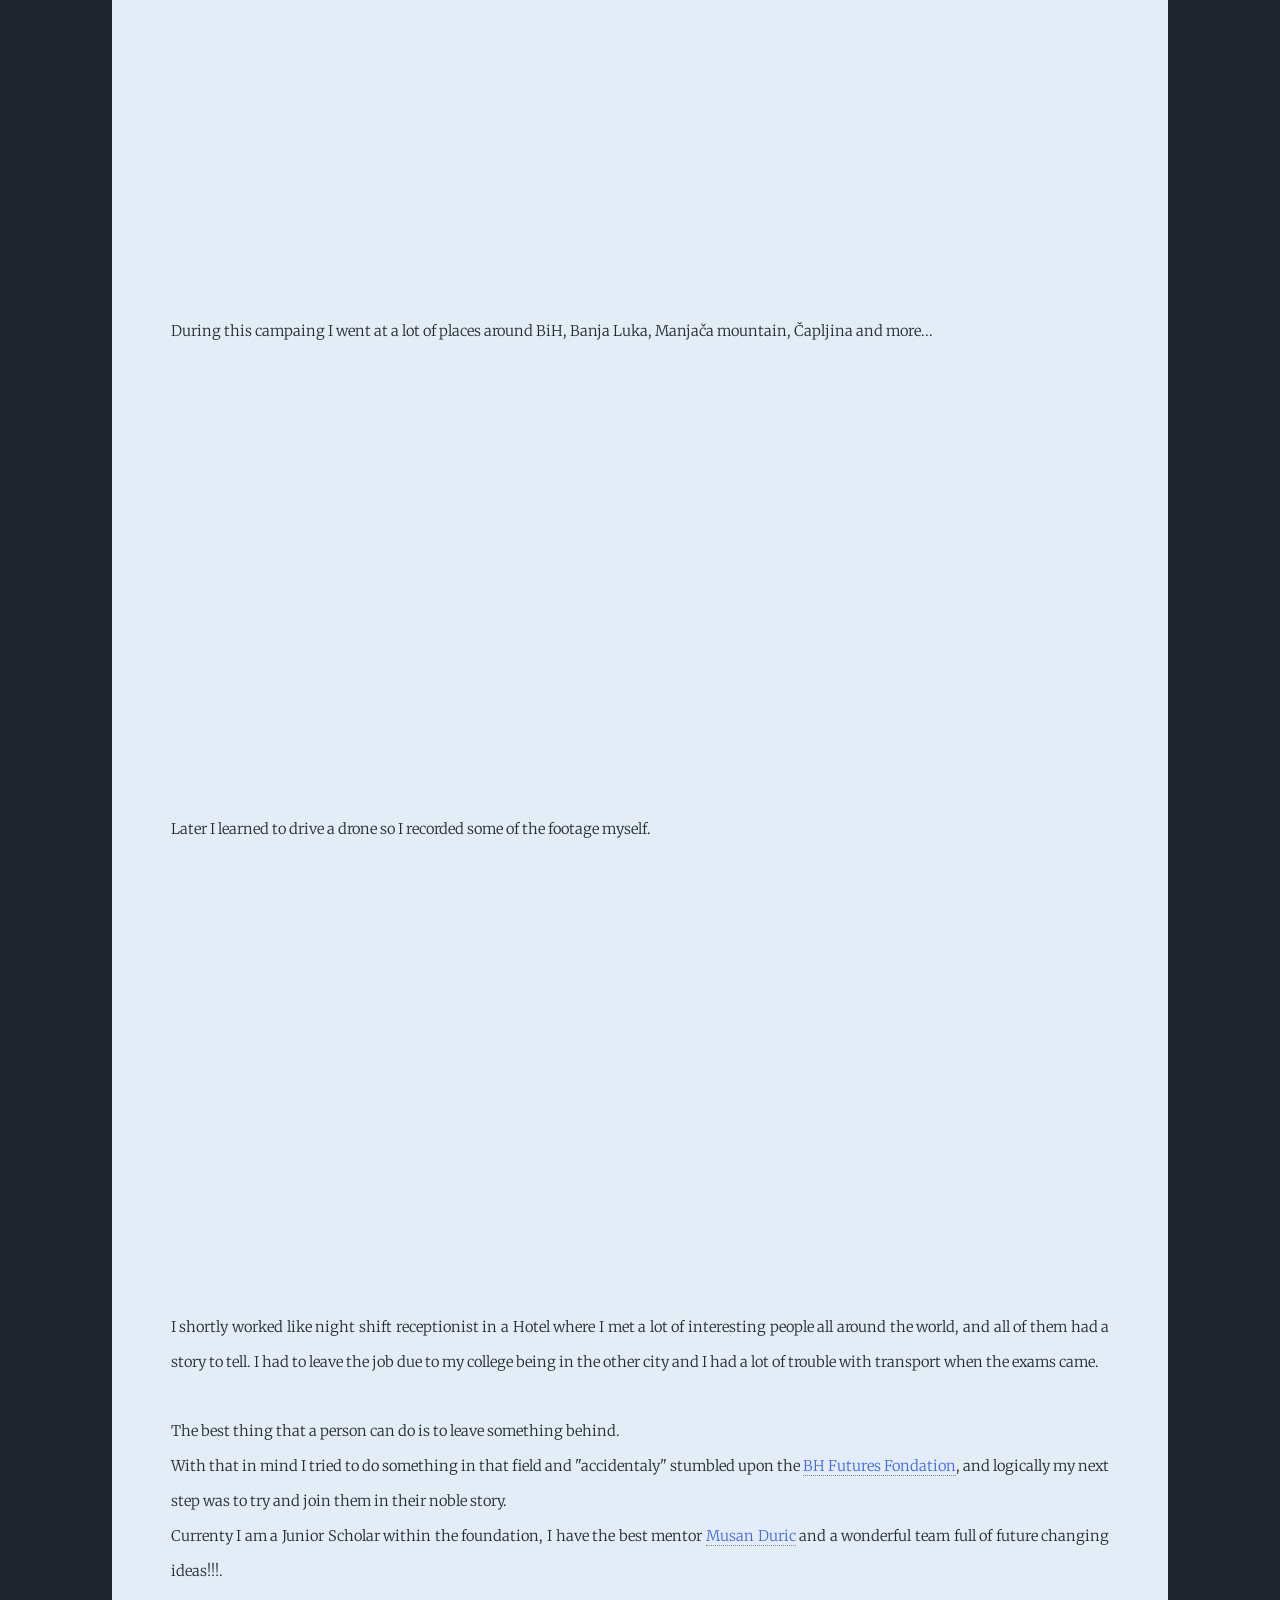
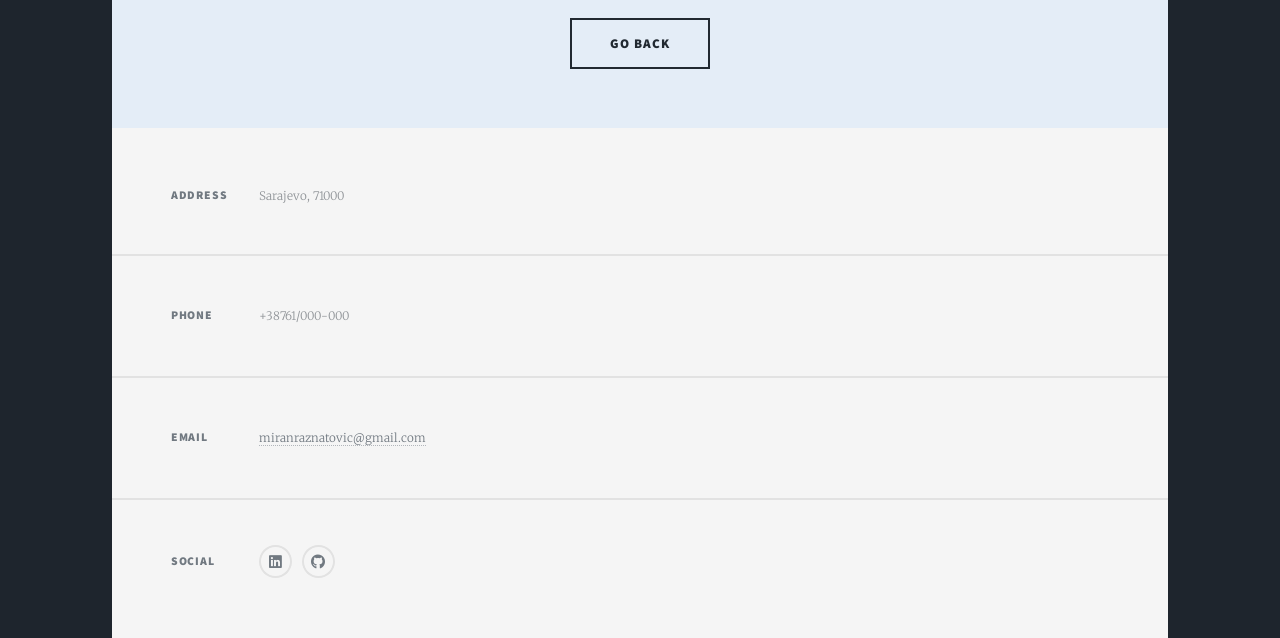
==== commit 879cc9e4: "commit" ====
--- a/aboutme.html
+++ b/aboutme.html
@@ -31,12 +31,12 @@
 						<div id="popup">
 							<a id ="popup" class="image fit" ><img src="images/gif05.gif" alt="Welcome" /></a>
 							</div>
-						<h1>Through chances various, through all vicissitudes, we make our way...</h1>
+						<h1>Get to know...</h1>
 					</div>
 
 				<!-- Header -->
 					<header id="header">
-						<a class="logo">just a tiny fraction of me</a>
+						<a class="logo">...just a tiny fraction of myself</a>
 					</header>
 
 				<!--Nav-->
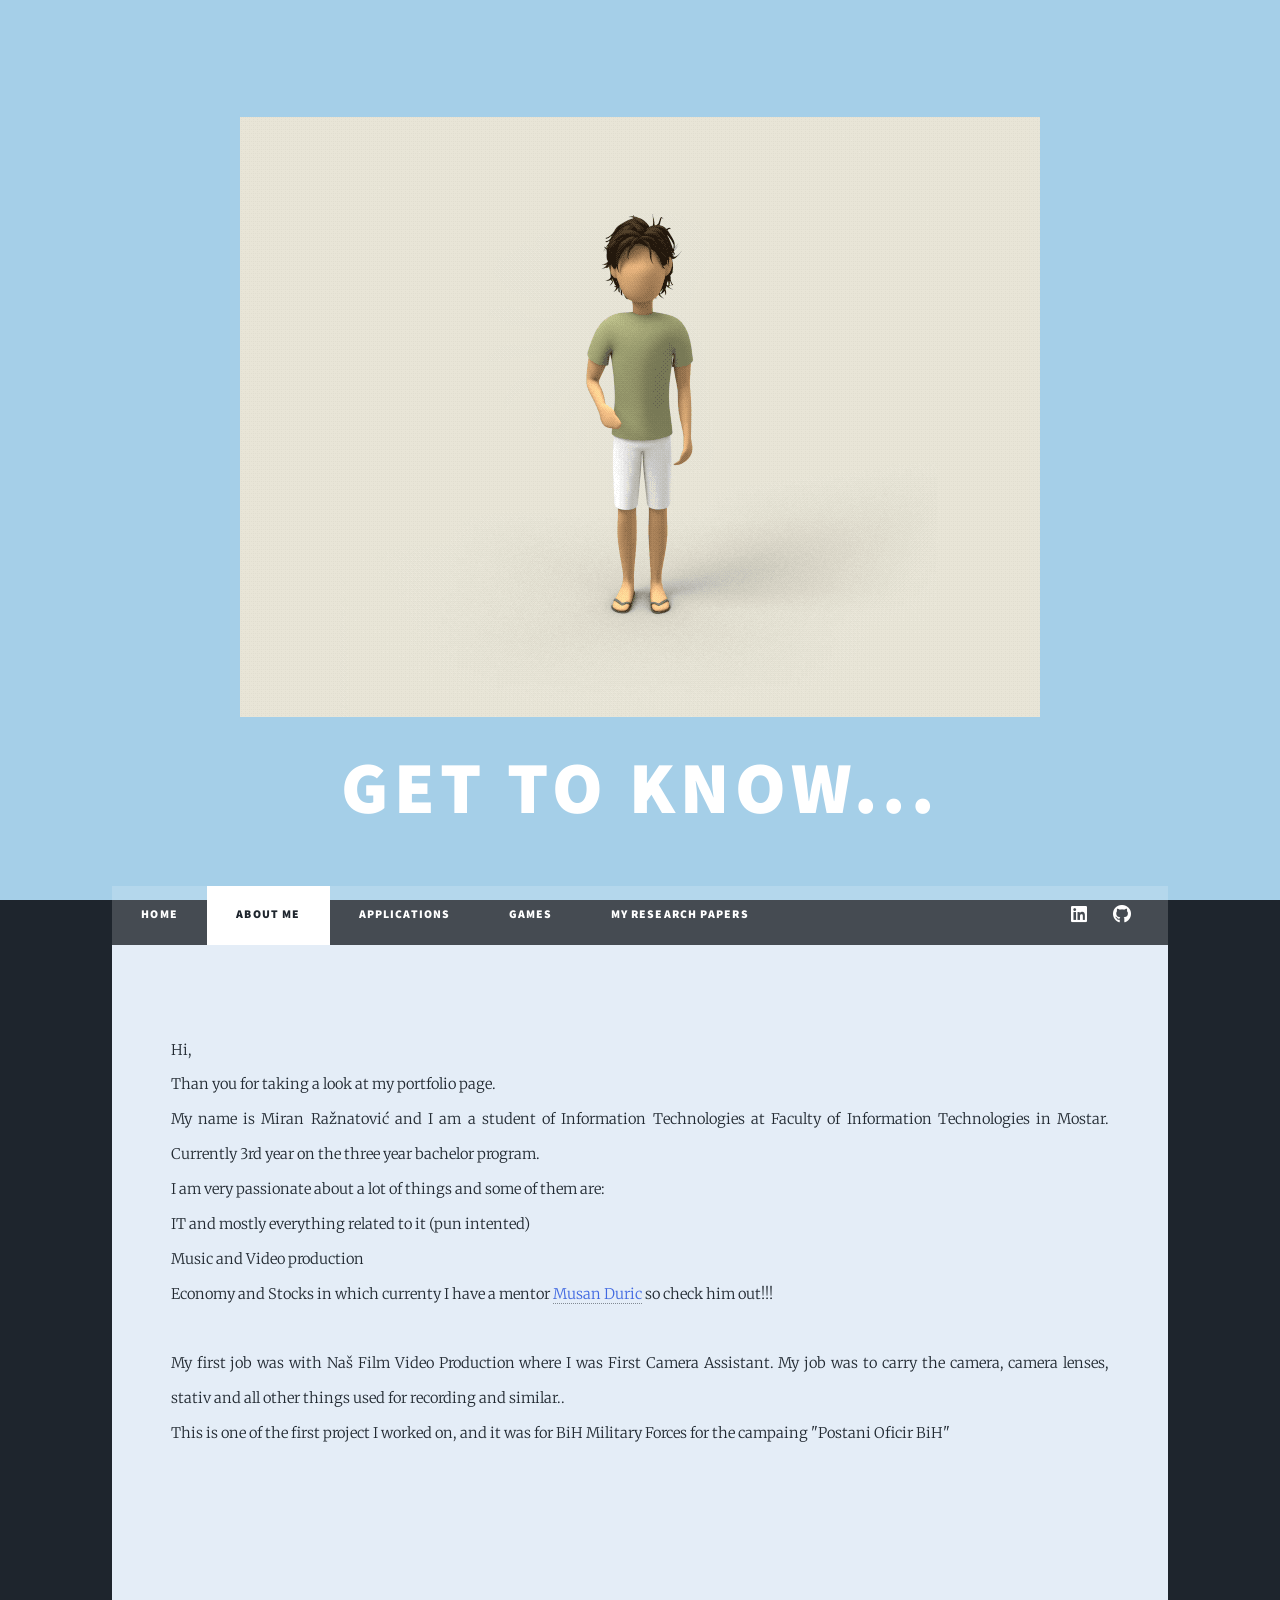
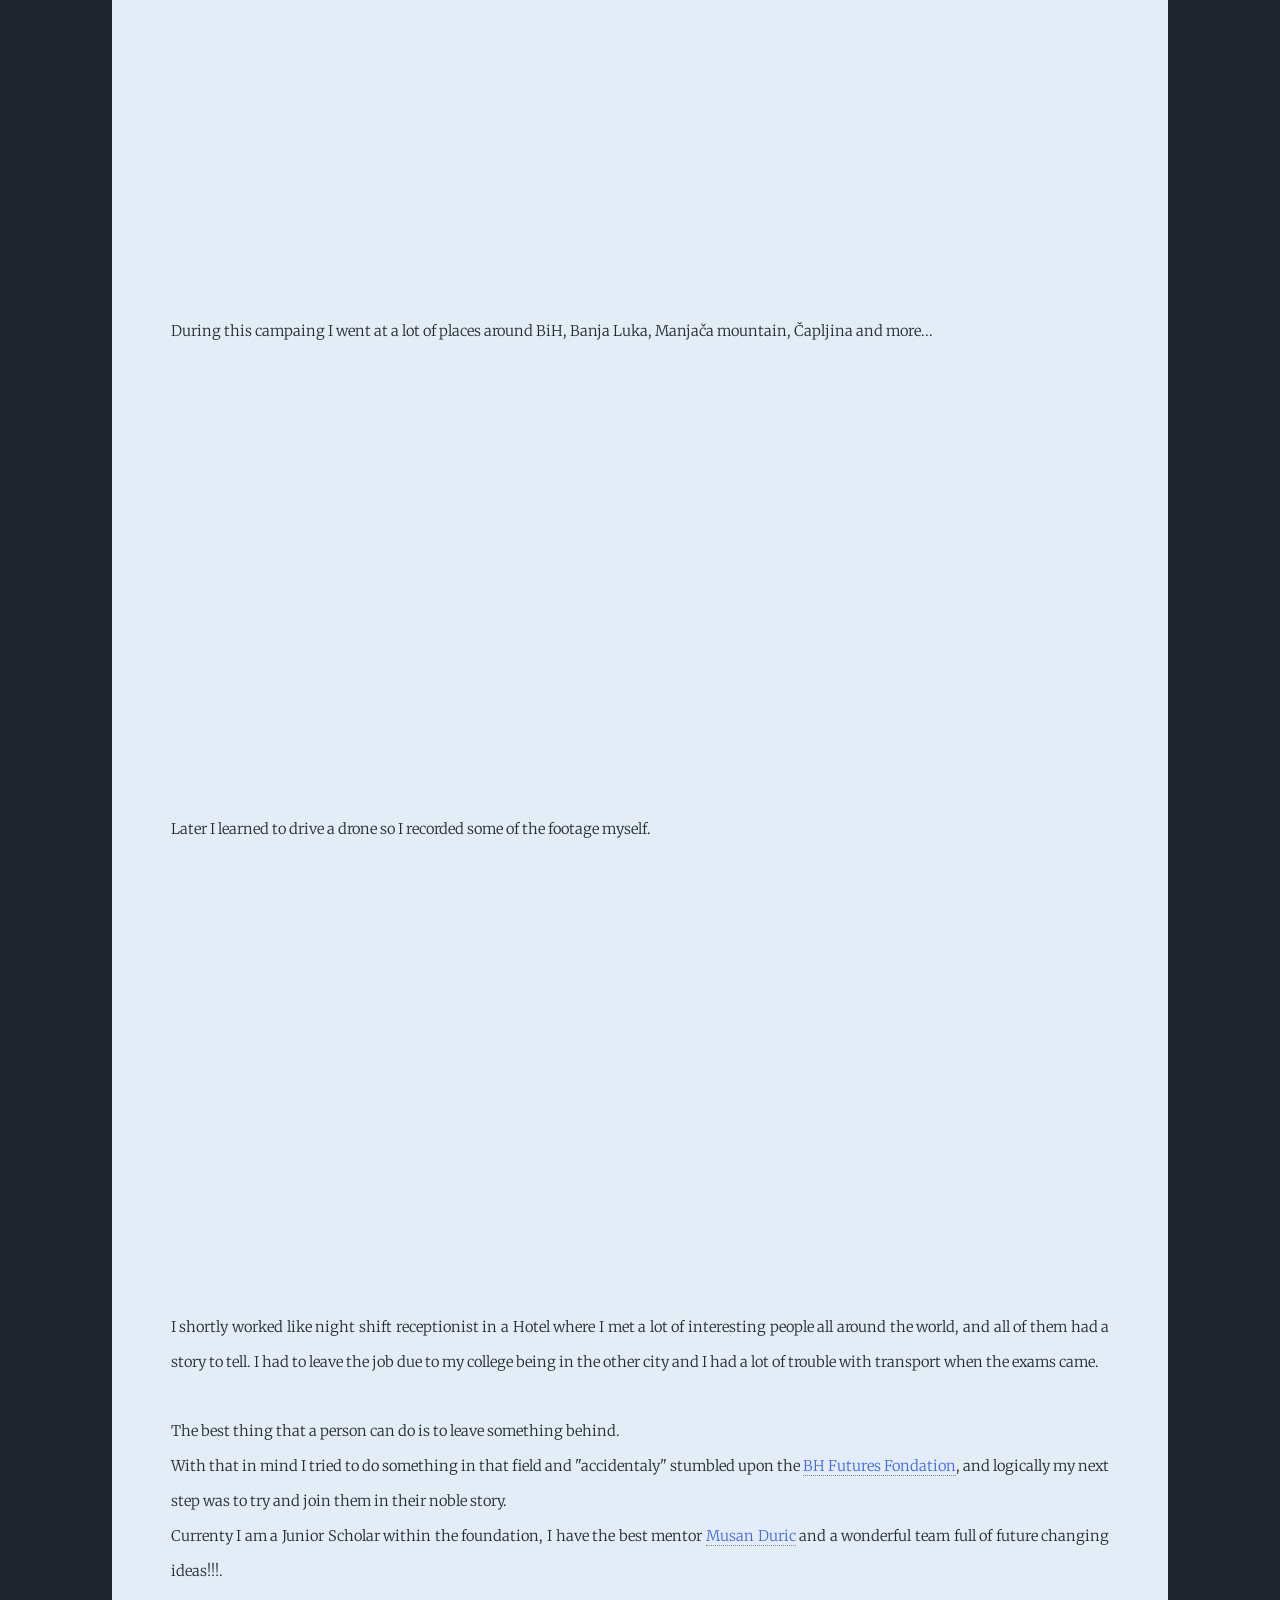
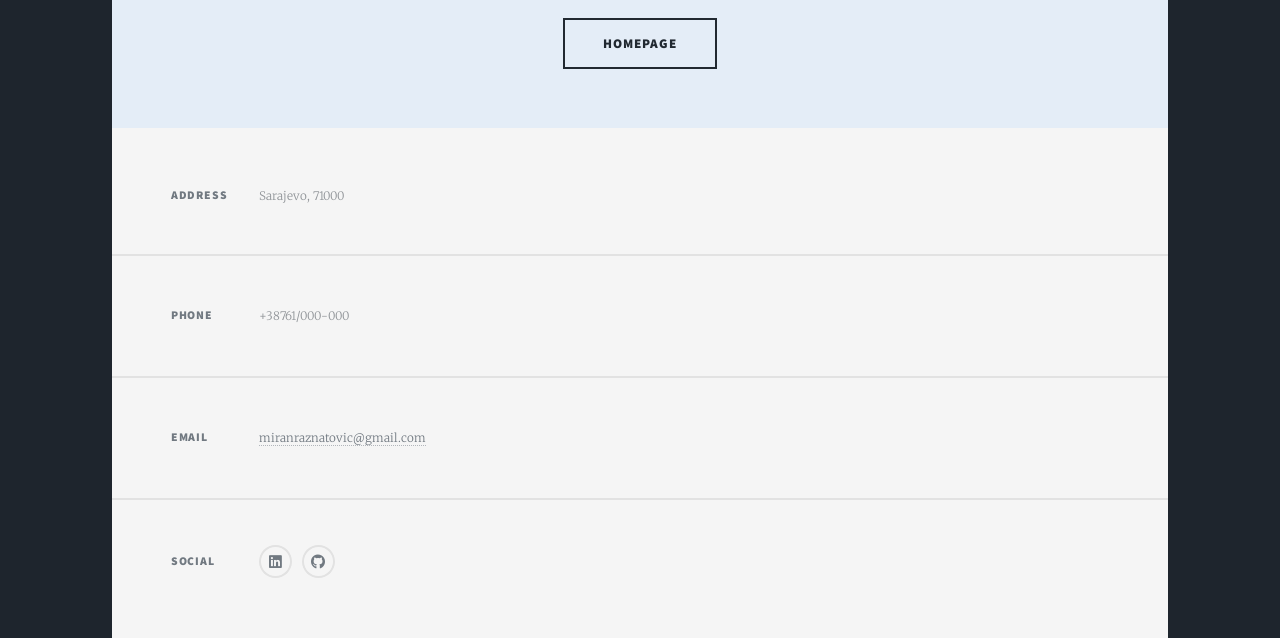
==== commit 0a001251: "some changes" ====
--- a/aboutme.html
+++ b/aboutme.html
@@ -98,7 +98,7 @@
 								</p>
 							</div>
 
-							<a href="index.html" class="button large" >Go back</a>
+							<a href="index.html" class="button large" >Homepage</a>
 							</article> 
 					</div>
 
